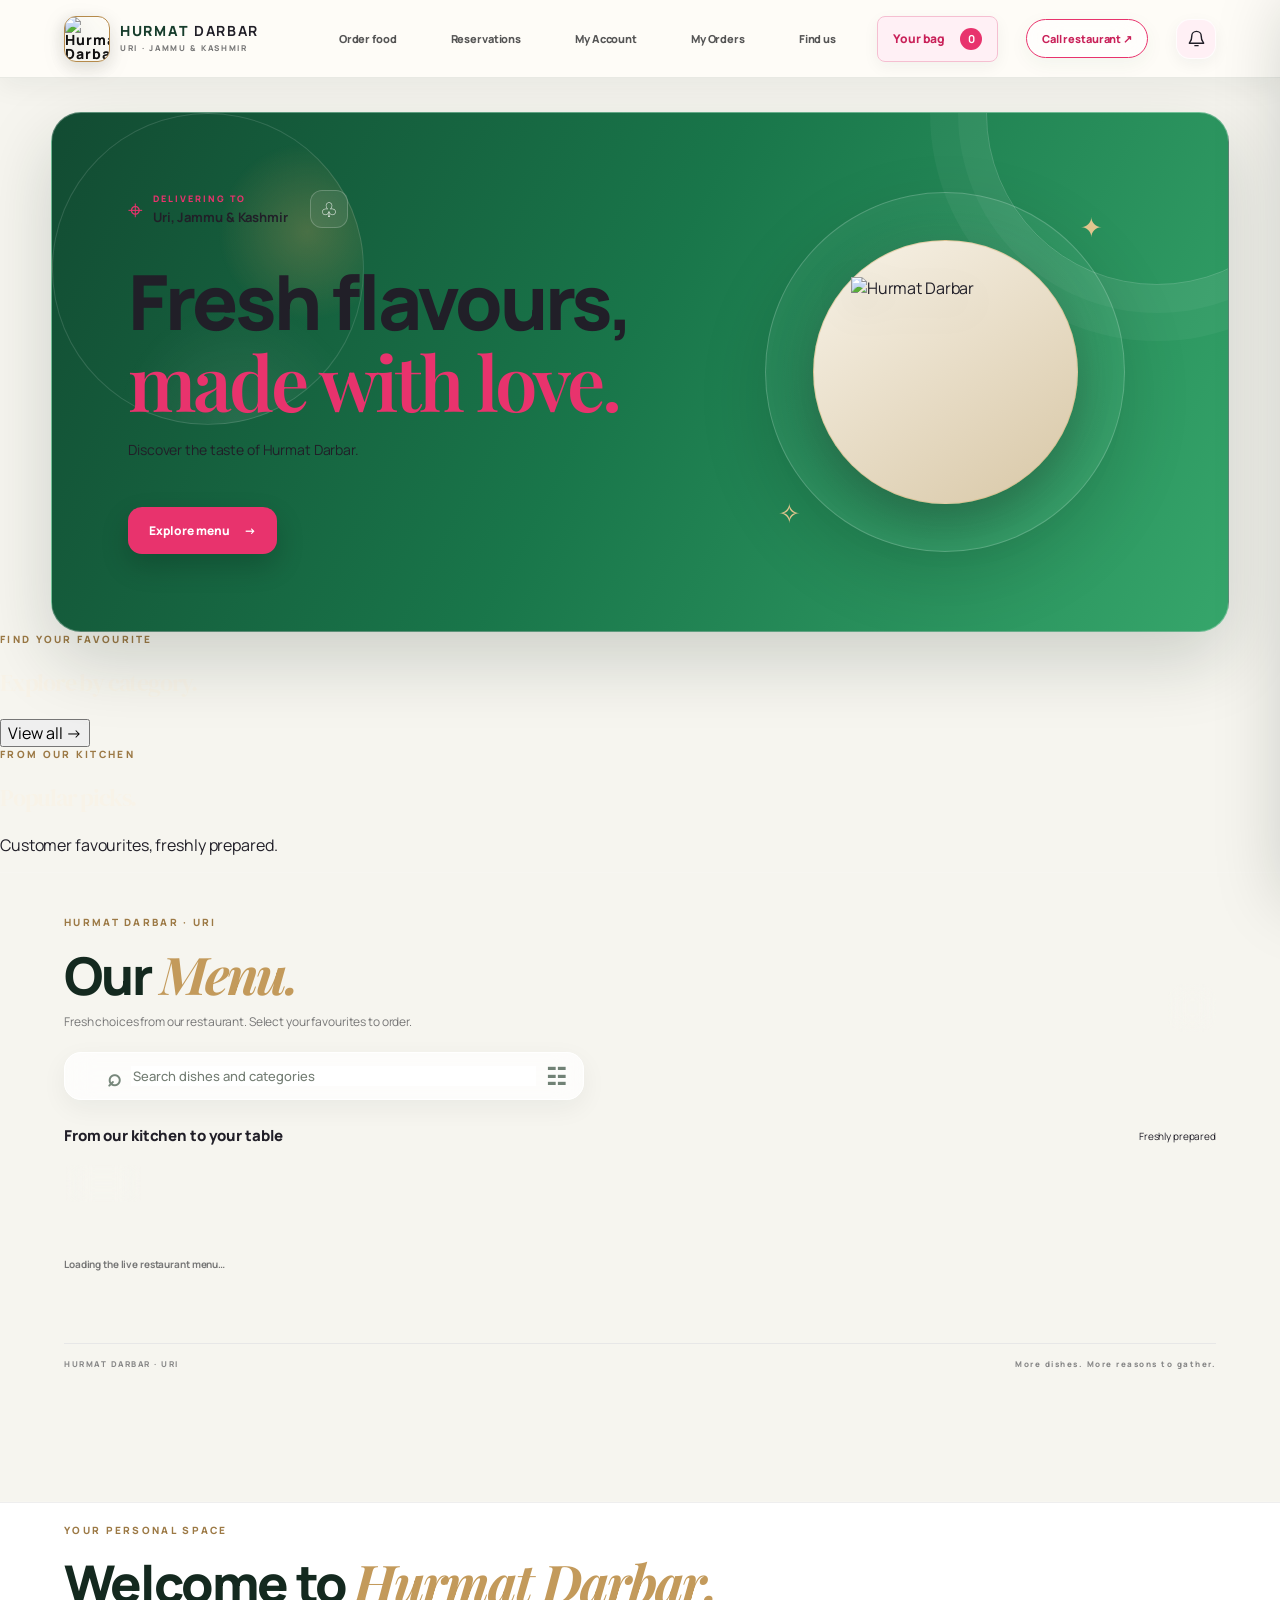
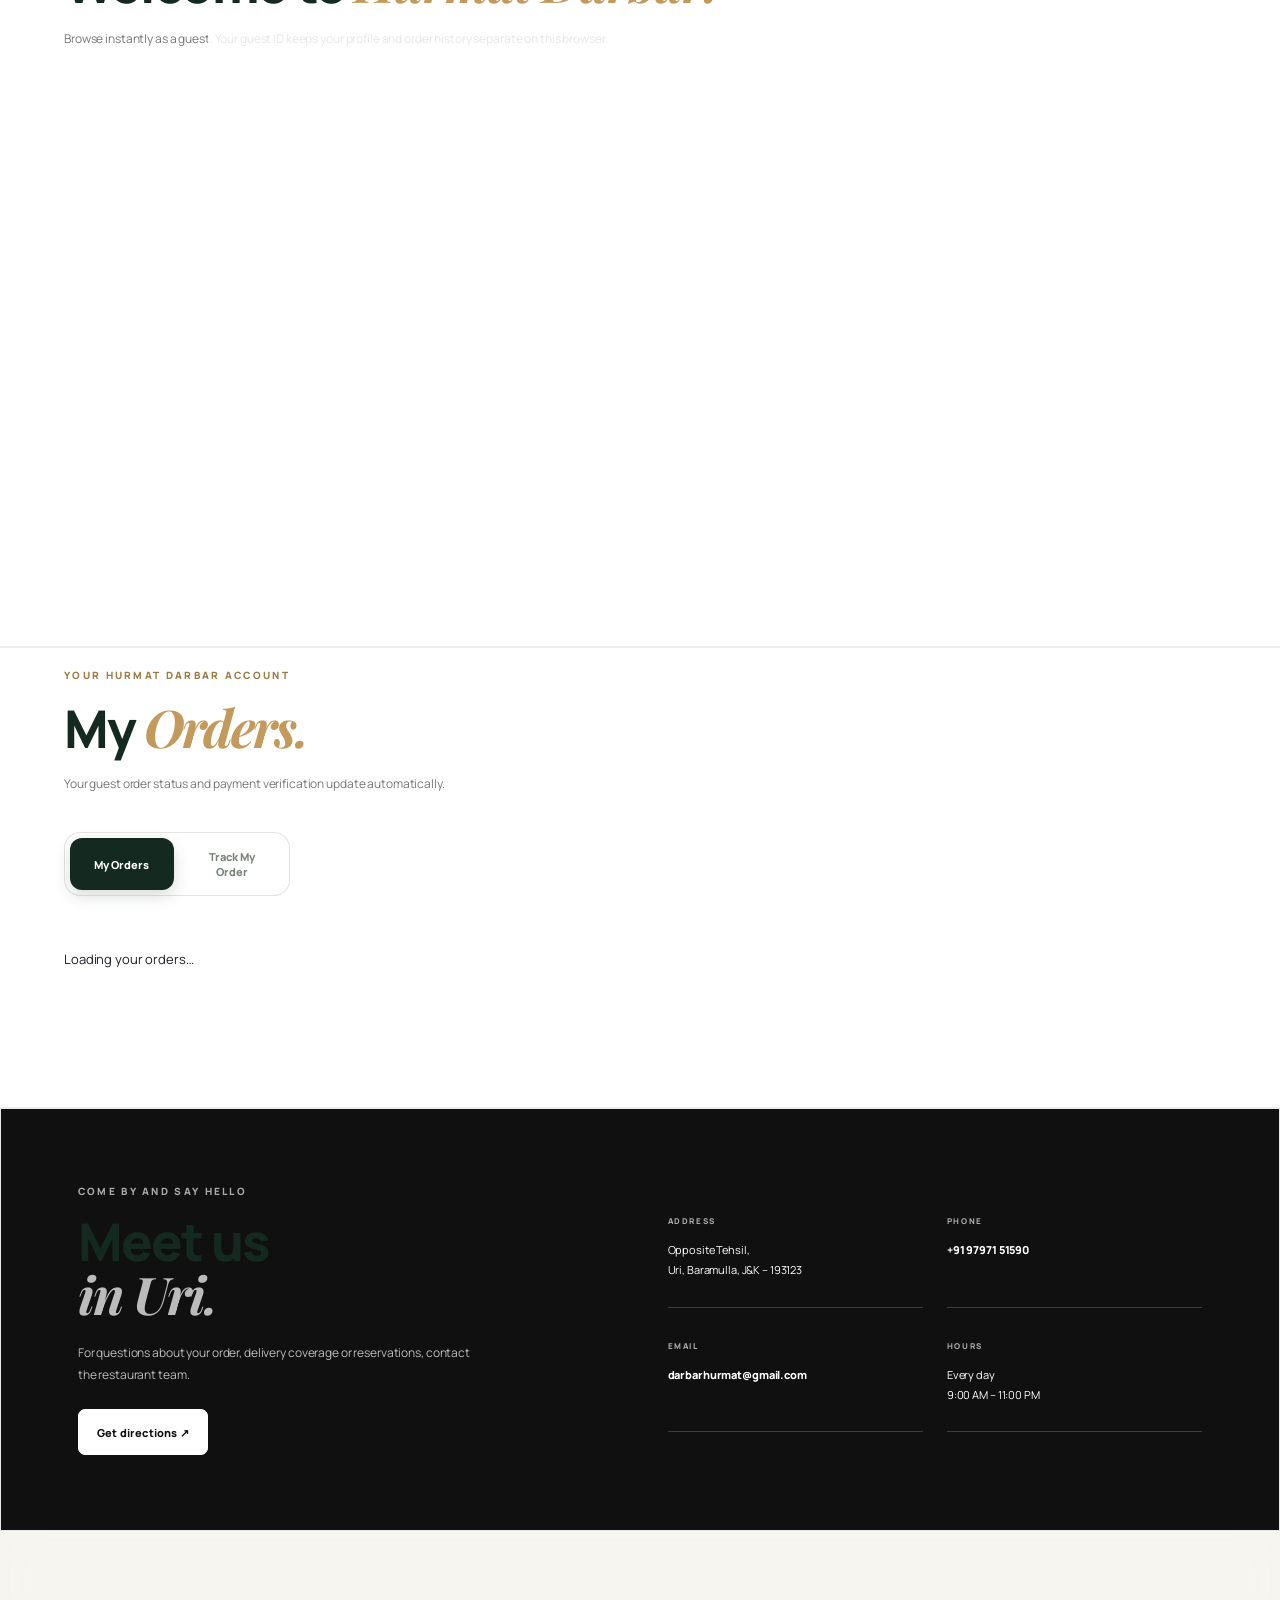
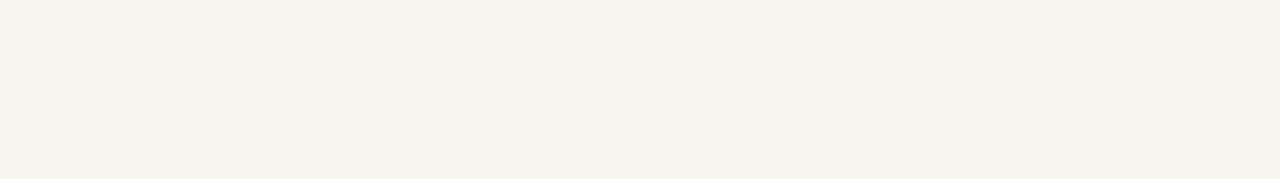
==== hurmat-darbar/index.html @ d605b754 "Build image-led Home discovery section" ====
<!doctype html>
<html lang="en">
<head>
<meta charset="utf-8"><meta name="viewport" content="width=device-width,initial-scale=1"><meta name="theme-color" content="#ffffff">
<meta name="description" content="Order food online from Hurmat Darbar, Uri. Browse the menu, add favourites to your bag and place your order.">
<title>Order Online | Hurmat Darbar</title>
<link rel="preconnect" href="https://fonts.googleapis.com"><link rel="preconnect" href="https://fonts.gstatic.com" crossorigin>
<link href="https://fonts.googleapis.com/css2?family=Manrope:wght@400;500;600;700;800&family=Playfair+Display:wght@600;700;800&display=swap" rel="stylesheet">
<link rel="stylesheet" href="styles.css?v=workflow-fix-2">
<link rel="manifest" href="manifest.webmanifest"><link rel="icon" href="assets/hurmat-logo-repo.png" type="image/png">
<link rel="apple-touch-icon" href="assets/hurmat-logo-repo.png"><meta name="apple-mobile-web-app-capable" content="yes"><meta name="apple-mobile-web-app-status-bar-style" content="default">
</head>
<body>
<header class="top">
  <a class="logo" href="#home" aria-label="Hurmat Darbar home"><img class="brand-logo" src="assets/hurmat-logo-repo.png" alt="Hurmat Darbar logo" width="48" height="48"><span>HURMAT <b>DARBAR</b><small>URI · JAMMU & KASHMIR</small></span></a>
  <nav aria-label="Main navigation"><a href="#menu">Order food</a><a href="#services">Reservations</a><a href="#my-account">My Account</a><a href="#my-orders">My Orders</a><a href="#visit">Find us</a></nav>
  <button class="cart-trigger" id="open-cart" type="button">Your bag <b id="cart-count">0</b></button>
  <a class="top-cta" href="tel:+919797151590">Call restaurant ↗</a>
  <button class="header-notification" id="header-notifications" type="button" aria-label="Open notifications"><svg viewBox="0 0 24 24" aria-hidden="true"><path d="M18 9a6 6 0 0 0-12 0c0 7-3 7-3 9h18c0-2-3-2-3-9M10 21h4"/></svg><b id="header-notification-count" hidden>0</b></button><button class="hamb" type="button" aria-label="Toggle navigation">☰</button>
</header>
<div class="reservation-menu-panel" id="reservation-menu-panel" hidden><div class="reservation-menu-inner"><div class="section-head"><div><p class="eyebrow">HURMAT DARBAR · TABLE BOOKINGS</p><h2>Reservations.</h2><p class="menu-intro">Book a table with our restaurant team.</p></div><button type="button" class="btn ghost" id="close-reservations">Close</button></div><section class="customer-tools" id="services">
    <div class="section-head"><div><p class="eyebrow">A LITTLE MORE SERVICE</p><h2>Here when<br><span>you need us.</span></h2></div><span class="menu-side-note"><span>02 / SERVICES</span><b>Stay connected<br>with our team.</b></span></div>
    <div class="service-grid">
      <form class="service-card" id="reservation-form"><div class="service-kicker">01 · TABLE BOOKINGS</div><h3>Book a table</h3><p>Send a reservation request. Our restaurant team will confirm it with you.</p><label for="res-name">Your name</label><input id="res-name" required minlength="2" maxlength="80" placeholder="Full name"><label for="res-phone">Mobile number</label><input id="res-phone" required type="tel" inputmode="tel" placeholder="10-digit mobile number"><div class="service-two"><div><label for="res-party">Guests</label><input id="res-party" type="number" min="1" max="30" value="2" required></div><div><label for="res-time">Date and time</label><input id="res-time" type="datetime-local" required></div></div><label for="res-notes">Notes (optional)</label><textarea id="res-notes" maxlength="300" placeholder="Any special request"></textarea><button class="btn primary" type="submit">Request a table ↗</button><small id="res-message">Your request is sent to the restaurant for confirmation.</small></form>
      
    </div>
  </section></div></div>
<div class="hd-splash" id="hd-splash" aria-label="Welcome to Hurmat Darbar">
  <div class="splash-orbit"></div><div class="splash-mark"><img src="assets/hurmat-logo-repo.png" alt="Hurmat Darbar"></div>
  <div class="splash-delivery" aria-hidden="true">🛵</div><p class="splash-brand">HURMAT <b>DARBAR</b></p><small>URI GOOD FOOD · LOCAL FLAVOURS, WARM HOSPITALITY</small>
  <div class="splash-loader"><i></i></div>
</div>
<script>
/* Splash must never block the storefront if module scripts or network requests fail. */
(function(){
  var finished=false;
  function leaveSplash(){
    if(finished)return;
    finished=true;
    var splash=document.getElementById("hd-splash");
    if(!splash)return;
    splash.classList.add("splash-out");
    document.body.classList.remove("splash-active");
    window.setTimeout(function(){splash.style.display="none";},750);
  }
  if(document.readyState==="loading"){
    document.addEventListener("DOMContentLoaded",function(){window.setTimeout(leaveSplash,2200);},{once:true});
  }else{
    window.setTimeout(leaveSplash,2200);
  }
  window.addEventListener("load",function(){window.setTimeout(leaveSplash,900);},{once:true});
  window.setTimeout(leaveSplash,6500);
})();
</script>
<div class="permission-welcome" id="permission-welcome" hidden role="dialog" aria-modal="true" aria-labelledby="permission-title"><div class="permission-panel"><span class="permission-kicker">HURMAT DARBAR · URI</span><h2 id="permission-title">Stay updated<br><i>with every order.</i></h2><p>Get order updates and delivery notifications. Share your location to check whether we deliver to your area.</p><div class="permission-choice"><div><b>Order notifications</b><small id="notification-permission-status">Know when your order is confirmed, prepared and delivered.</small><button type="button" id="welcome-enable-notifications">Allow notifications</button></div><div><b>Delivery location</b><small id="location-permission-status">Use your location to check delivery availability at checkout.</small><button type="button" id="welcome-enable-location">Share my location</button></div></div><button class="permission-skip" type="button" id="permission-later">Continue to menu</button><small class="permission-footnote">You can continue without either permission. Your browser will ask only after you tap Allow.</small></div></div><main id="home">
  <section class="home-hero" id="home-hero">
  <div class="home-welcome"><div class="home-location"><span class="location-pin">⌖</span><div><small>DELIVERING TO</small><b>Uri, Jammu & Kashmir</b></div><button type="button" id="header-notifications-home" aria-label="Notifications">♧<b id="home-notification-dot"></b></button></div>
  <h1>Fresh flavours,<br><em>made with love.</em></h1><p>Discover the taste of Hurmat Darbar.</p>
  <button class="hero-order-btn" type="button" id="hero-order-now">Explore menu <span>→</span></button></div>
  <div class="hero-food-art"><div class="hero-food-circle"><img src="assets/hurmat-logo-repo.png" alt="Hurmat Darbar"></div><span class="hero-spark spark-one">✦</span><span class="hero-spark spark-two">✧</span></div>
</section>
<section class="home-discovery" id="home-discovery" aria-label="Explore Hurmat Darbar menu">
  <div class="home-section-heading"><div><p class="eyebrow">FIND YOUR FAVOURITE</p><h2>Explore by <span>category.</span></h2></div><button class="home-view-all" id="home-view-all" type="button">View all <span>→</span></button></div>
  <div class="home-category-row" id="home-category-row" aria-label="Food categories"></div>
  <div class="home-section-heading home-popular-heading"><div><p class="eyebrow">FROM OUR KITCHEN</p><h2>Popular <span>picks.</span></h2><p>Customer favourites, freshly prepared.</p></div></div>
  <div class="home-popular-grid" id="home-popular-grid" aria-live="polite"></div>
</section>
<section class="menu" id="menu">
    <div class="section-head menu-heading"><div><p class="eyebrow">HURMAT DARBAR · URI</p><h2>Our <span>Menu.</span></h2><p class="menu-intro">Fresh choices from our restaurant. Select your favourites to order.</p></div><button class="menu-search-trigger" id="menu-search-trigger" type="button" aria-label="Search menu" title="Search menu">⌕</button></div>
    <div class="menu-discovery"><label class="menu-search"><span>⌕</span><input id="menu-search-input" type="search" placeholder="Search dishes and categories" autocomplete="off"><span class="search-filter">☷</span></label></div>
    <div class="menu-feature-heading"><h3>From our kitchen to your table</h3><span>Freshly prepared</span></div>
    <div class="categories" id="menu-categories" aria-label="Menu categories"><button class="chip active" data-cat="all">All items</button></div>
    <div id="menu-status" class="menu-status" role="status">Loading the live restaurant menu…</div>
    <div id="menu-grid" class="menu-grid" aria-live="polite"></div>
    <div class="menu-end"><span>HURMAT DARBAR · URI</span><span>More dishes. More reasons to gather.</span></div>
  </section>

  <section class="customer-tools" id="my-account">
    <div class="section-head"><div><p class="eyebrow">YOUR PERSONAL SPACE</p><h2>Welcome to <span>Hurmat Darbar.</span></h2><p class="menu-intro">Browse instantly as a guest. Your guest ID keeps your profile and order history separate on this browser.</p></div></div>
    <div class="service-grid">
      <form class="service-card" id="customer-auth-form" hidden aria-hidden="true" style="display:none">
        <div class="service-kicker">CUSTOMER ACCOUNT</div><h3 id="customer-auth-title">Create your account</h3>
        <p id="customer-auth-help">Enter your email address and create a password to unlock the menu and ordering.</p>
        <label for="account-name">Full name</label><input id="account-name" autocomplete="name" maxlength="80" placeholder="Your full name">
        <label for="account-email">Email address</label><input id="account-email" type="email" autocomplete="email" required placeholder="name@gmail.com">
        <label for="account-password">Password</label><input id="account-password" type="password" autocomplete="new-password" minlength="10" required placeholder="10+ chars with uppercase, lowercase, number and symbol">
        <label for="account-phone">Mobile number</label><input id="account-phone" type="tel" inputmode="tel" autocomplete="tel" maxlength="20" placeholder="Your mobile number">
        <button class="btn primary" id="customer-auth-submit" type="submit">Create account</button><button class="auth-forgot-link" id="customer-forgot-password" type="button">Forgot password?</button>
        <button class="btn ghost" id="customer-auth-switch" type="button">Already have an account? Log in</button>
        
        <small id="customer-auth-message" role="status">Your guest identity keeps your order history separate.</small>
      </form>
      <div class="service-card" id="customer-profile-card">
        <div class="service-kicker">PROFILE & SUPPORT</div><h3>Your profile</h3><p id="customer-profile-summary">Your guest profile, orders and details are linked to your private Guest ID.</p>
        <label for="profile-name">Display name</label><input id="profile-name" maxlength="80" placeholder="Your name">
        <label for="profile-phone">Mobile number</label><input id="profile-phone" type="tel" maxlength="20" placeholder="Mobile number">
        <button class="btn primary" id="profile-save" type="button">Save profile</button>
        <button class="btn ghost" id="customer-auth-logout" type="button" hidden>Log out</button>
      </div>
    </div>
  </section>
  <section class="customer-tools" id="my-favorites" hidden><div class="section-head"><div><p class="eyebrow">YOUR SAVED PICKS</p><h2>My <span>Favorites.</span></h2><p class="menu-intro">Your favourite Hurmat Darbar dishes, saved on this device.</p></div></div><div id="favorites-grid" class="menu-grid"><p class="my-orders-empty">Tap the heart on any dish to save it here.</p></div></section>
  <section class="customer-tools my-orders-section" id="my-orders">
  <div class="section-head"><div><p class="eyebrow">YOUR HURMAT DARBAR ACCOUNT</p><h2>My <span>Orders.</span></h2><p class="menu-intro">Your guest order status and payment verification update automatically.</p></div></div>
  <div class="orders-tabs" role="tablist" aria-label="Orders views">
    <button type="button" class="orders-tab active" data-orders-view="mine">My Orders</button>
    <button type="button" class="orders-tab" data-orders-view="track">Track My Order</button>
  </div>
  <div class="orders-view" id="orders-view-mine"><div id="my-orders-list" class="my-orders-list" aria-live="polite"><p class="my-orders-empty">Loading your orders…</p></div></div>
  <div class="orders-view" id="orders-view-track" hidden>
    <div class="service-card tracking-card" id="tracking-card"><div class="service-kicker">ORDER UPDATES</div><h3>Track an order</h3><p>Enter the tracking reference from your order confirmation. Your live status and rider location will appear here.</p><form id="tracking-form"><label for="tracking-token">Tracking reference</label><input id="tracking-token" required minlength="16" maxlength="80" placeholder="Paste your tracking reference"><button class="btn primary" type="submit">Track my order ↗</button></form><div id="tracking-result" class="tracking-result" aria-live="polite"></div></div>
  </div>
</section>
<section class="customer-tools" id="customer-notifications" hidden>
  <div class="section-head"><div><p class="eyebrow">LIVE ORDER UPDATES</p><h2>Your <span>Notifications.</span></h2><p class="menu-intro">Order, delivery, availability and refund updates in one place.</p></div><div class="notification-controls"><button class="btn ghost" id="enable-customer-alerts" type="button">Enable push notifications</button><button class="btn ghost" id="disable-customer-alerts" type="button" hidden>Disable on this device</button></div></div>
  <div id="customer-notifications-list" class="customer-notifications-list" aria-live="polite"><p class="my-orders-empty">Your guest notifications will appear here.</p></div><small class="notification-note">Allow notifications in your browser to receive order updates even when the website is closed. You can disable push on this device any time.</small>
</section>
<section class="visit" id="visit"><div><p class="eyebrow">COME BY AND SAY HELLO</p><h2>Meet us<br><span>in Uri.</span></h2><p>For questions about your order, delivery coverage or reservations, contact the restaurant team.</p><a class="btn light" href="https://www.google.com/maps/search/?api=1&query=Hurmat+Darbar+Uri+Jammu+Kashmir" target="_blank" rel="noopener">Get directions ↗</a></div><div class="details"><div><small>ADDRESS</small><p>Opposite Tehsil,<br>Uri, Baramulla, J&K – 193123</p></div><div><small>PHONE</small><p><a href="tel:+919797151590">+91 97971 51590</a></p></div><div><small>EMAIL</small><p><a href="mailto:darbarhurmat@gmail.com">darbarhurmat@gmail.com</a></p></div><div><small>HOURS</small><p>Every day<br>9:00 AM – 11:00 PM</p></div></div></section>
</main>
<aside class="cart-panel" id="cart-panel" aria-label="Your shopping bag" aria-modal="true">
  <div class="cart-head"><div><p class="eyebrow">YOUR ORDER</p><h2>Your <span>cart.</span></h2><small id="cart-header-count" class="cart-header-count">0 items</small></div><button id="close-cart" type="button" aria-label="Close cart">×</button></div>
  <div id="cart-lines" class="cart-lines"></div>
  <div class="cart-summary">
    <div class="summary-title">Order summary</div>
    <p>Subtotal <b id="cart-subtotal">₹0</b></p><p>Delivery fee <b id="delivery-fee-label">₹30</b></p><p class="cart-total">Total <b id="cart-total">₹0</b></p>
    <small class="fee-note">Final delivery coverage and fee are checked by the restaurant system.</small>
    <div class="checkout-fields"><div class="checkout-title">Delivery details</div>
      <label for="customer-name">Your name</label><input id="customer-name" autocomplete="name" placeholder="Enter your full name">
      <label for="customer-phone">Mobile number</label><input id="customer-phone" type="tel" inputmode="tel" autocomplete="tel" placeholder="10-digit mobile number">
      <label for="customer-address">Delivery address / landmark</label><textarea id="customer-address" autocomplete="street-address" placeholder="House, street, landmark, Uri"></textarea>
      <label for="customer-notes">Order notes (optional)</label><textarea id="customer-notes" placeholder="Any special request"></textarea>
    </div>
    <button id="checkout" class="checkout-btn" type="button">Place order</button>
    <small id="order-footnote">Your order is sent securely to the restaurant. Available payment methods are shown here.</small>
  </div>
</aside>
<div id="cart-scrim" class="cart-scrim"></div>
<button id="mobile-cart-bar" class="mobile-cart-bar" type="button" aria-label="Open your bag"><span><b id="mobile-cart-count">0 items</b><small>View your bag</small></span><strong id="mobile-cart-total">₹0</strong><span class="mobile-cart-arrow">→</span></button>
<div id="order-success" class="order-success" role="dialog" aria-modal="true" aria-labelledby="success-title" hidden>
  <div class="success-card"><div class="success-mark">✓</div><p class="eyebrow">ORDER RECEIVED</p><h2 id="success-title">You're all set.</h2><p id="success-copy">Your order has been sent to Hurmat Darbar.</p><div class="success-reference"><small>YOUR TRACKING REFERENCE</small><code id="success-token"></code><button id="copy-tracking" type="button">Copy reference</button></div><button id="success-close" class="checkout-btn" type="button">Continue browsing</button></div>
</div>
<nav class="customer-bottom-nav" id="customer-bottom-nav" aria-label="Customer dashboard" hidden>
<button type="button" data-customer-tab="home" class="active"><span>⌂</span><small>Home</small></button>
<button type="button" data-customer-tab="menu"><span>▦</span><small>Menu</small></button>
<button type="button" data-customer-tab="bag" aria-label="Open bag"><span>🛍</span><small>Bag <b class="bottom-bag-count" id="bottom-bag-count">0</b></small></button>
<button type="button" data-customer-tab="orders"><span>▤</span><small>Orders</small></button>
<button type="button" data-customer-tab="profile"><span>◉</span><small>Profile</small></button>
</nav>
<footer><a class="logo" href="#home"><img class="brand-logo" src="assets/hurmat-logo-repo.png" alt="Hurmat Darbar logo" width="48" height="48"><span>HURMAT <b>DARBAR</b><small>URI · JAMMU & KASHMIR</small></span></a><p>Good food. Warm hospitality. Memorable moments.</p><span>© <span id="year"></span> Hurmat Darbar · <a href="tel:+919797151590" aria-label="Contact restaurant">Contact restaurant</a></span></footer>
<script type="module" src="script.js?v=workflow-fix-1"></script>
</body></html>
---- hurmat-darbar/styles.css ----
@import url('https://fonts.googleapis.com/css2?family=Manrope:wght@400;500;600;700;800&family=DM+Serif+Display:ital@0;1&display=swap');
:root{--ink:#211f18;--muted:#777367;--cream:#f5f1e8;--paper:#fbf9f4;--gold:#b58a4b;--line:#ded8ca}*{box-sizing:border-box}html{scroll-behavior:smooth}body{margin:0;background:var(--paper);color:var(--ink);font-family:'DM Sans',sans-serif}a{color:inherit;text-decoration:none}.top{height:88px;padding:0 7vw;display:flex;align-items:center;justify-content:space-between;border-bottom:1px solid var(--line);background:#fbf9f4;position:sticky;top:0;z-index:5}.logo{display:flex;align-items:center;gap:12px;font-size:13px;letter-spacing:2px}.logo small{display:block;font-size:8px;letter-spacing:2.2px;color:var(--muted);margin-top:5px}.seal{width:42px;height:42px;border:1px solid var(--gold);border-radius:50%;display:grid;place-items:center;color:var(--gold);font-family:'Playfair Display';font-size:17px}.top nav{display:flex;gap:35px;font-size:12px;color:#5f5a4f}.top nav a:hover,.details a:hover{color:var(--gold)}.top-cta{font-size:11px;border-bottom:1px solid var(--gold);padding:10px 0}.hamb{display:none;background:none;border:0;font-size:23px}.hero{min-height:610px;background:var(--cream);padding:80px 10vw;display:grid;grid-template-columns:1fr 1fr;gap:6vw;align-items:center;overflow:hidden}.eyebrow{font-size:9px;letter-spacing:3px;font-weight:700;color:var(--gold)}h1,h2{font-family:'Playfair Display',serif;font-weight:500;letter-spacing:-1.8px}h1{font-size:clamp(48px,6vw,79px);line-height:1.06;margin:25px 0}h1 i,h2 i{color:var(--gold);font-weight:500}.lead{max-width:420px;color:#706b60;line-height:1.9;font-size:14px}.actions{display:flex;gap:13px;margin-top:32px}.btn{display:inline-flex;gap:24px;align-items:center;padding:16px 21px;font-size:11px;font-weight:700;transition:.25s}.btn:hover{transform:translateY(-3px)}.gold{background:var(--gold);color:white}.outline{border:1px solid #c8c0b1}.hours{font-size:9px;letter-spacing:1.5px;color:var(--muted);margin-top:45px}.hours b{color:var(--ink);margin-left:12px}.dot{display:inline-block;width:7px;height:7px;background:#68875c;border-radius:50%;margin-right:9px}.hero-art{height:430px;position:relative;display:grid;place-items:center}.art-frame{width:min(100%,430px);height:390px;background:#403a2b;padding:15px;transform:rotate(2deg);box-shadow:0 25px 65px #38302025}.art-inner{height:100%;border:1px solid #c9a66c88;display:flex;flex-direction:column;align-items:center;justify-content:center;color:#f7edda;text-align:center;background:radial-gradient(ellipse at center,#6d5a3d,#29271f 70%)}.art-kicker,.art-sub{font-size:9px;letter-spacing:4px;color:#d7b77e}.art-big{font-family:'Playfair Display';font-size:48px;line-height:1.15;margin:35px 0}.art-stamp{position:absolute;bottom:4px;right:-10px;background:#b58a4b;color:white;border-radius:50%;width:105px;height:105px;display:grid;place-items:center;text-align:center;font-size:9px;letter-spacing:2px;line-height:1.7;transform:rotate(10deg)}.intro{text-align:center;padding:115px 20px}.intro h2,.section-head h2,.visit h2{font-size:clamp(39px,5vw,58px);line-height:1.14;margin:20px 0}.intro>p:last-child{max-width:510px;margin:auto;color:var(--muted);font-size:13px;line-height:2}.menu{background:#f0ece3;padding:90px 10vw}.section-head{display:flex;align-items:end;justify-content:space-between}.menu-tag{font-size:9px;letter-spacing:2px;color:var(--muted);padding-bottom:22px}.categories{display:flex;gap:9px;flex-wrap:wrap;margin:35px 0 25px}.chip{border:1px solid #d5cebf;background:transparent;padding:11px 15px;border-radius:30px;font:11px 'DM Sans';color:#625d52;cursor:pointer}.chip.active,.chip:hover{background:var(--ink);color:white;border-color:var(--ink)}.menu-note{background:#faf8f2;border:1px solid var(--line);padding:32px;display:flex;gap:22px;align-items:flex-start}.note-icon{font-size:25px;color:var(--gold)}.menu-note h3{font-family:'Playfair Display';font-size:22px;font-weight:500;margin:0 0 9px}.menu-note p,.menu-foot{font-size:12px;color:var(--muted);line-height:1.9;margin:0}.menu-foot{margin-top:20px}.menu-foot a{color:var(--ink);text-decoration:underline}.visit{padding:100px 10vw;display:grid;grid-template-columns:1fr 1fr;gap:10vw}.visit>div:first-child>p:not(.eyebrow){font-size:13px;line-height:1.9;color:var(--muted);max-width:350px;margin-bottom:28px}.dark{background:var(--ink);color:white}.details{display:grid;grid-template-columns:1fr 1fr;gap:35px;align-content:center}.details small{font-size:9px;letter-spacing:2px;color:var(--gold)}.details p{font-size:12px;line-height:1.9;color:#696457}footer{border-top:1px solid var(--line);padding:35px 7vw;display:flex;align-items:center;justify-content:space-between}footer>p,footer>span{font-size:10px;color:var(--muted)}@media(max-width:760px){.top{height:72px;padding:0 6vw}.top nav,.top-cta{display:none}.hamb{display:block}.top.nav-open nav{display:flex;position:absolute;top:71px;left:0;right:0;background:var(--paper);padding:22px 7vw;flex-direction:column;gap:20px;border-bottom:1px solid var(--line)}.hero{padding:65px 7vw 55px;grid-template-columns:1fr;gap:35px}.hero-art{height:330px}.art-frame{height:300px}.art-big{font-size:39px}.intro{padding:80px 8vw}.menu{padding:70px 7vw}.section-head{display:block}.menu-tag{display:block;padding:0}.visit{padding:75px 7vw;grid-template-columns:1fr;gap:35px}.details{gap:20px}footer{padding:30px 7vw;gap:20px;flex-wrap:wrap}footer>p{order:3;width:100%}}
.menu-status{padding:24px 0;color:var(--muted);font-size:13px}.menu-grid{display:grid;grid-template-columns:repeat(2,minmax(0,1fr));gap:14px}.menu-card{background:#fbf9f4;border:1px solid var(--line);padding:20px;display:flex;justify-content:space-between;gap:14px;align-items:flex-start}.menu-card h3{font:500 18px 'Playfair Display',serif;margin:0 0 7px}.menu-card p{font-size:11px;line-height:1.6;color:var(--muted);margin:0}.menu-card .price{white-space:nowrap;font-size:12px;font-weight:700;color:var(--gold)}.menu-card .variant{display:block;font-size:10px;color:var(--muted);margin-top:5px}.menu-card .food-tag{display:inline-block;font-size:8px;letter-spacing:1px;text-transform:uppercase;color:#68875c;margin-bottom:8px}.menu-card .food-tag.nonveg{color:#a65c4d}.menu-empty{padding:25px;background:#fbf9f4;color:var(--muted);font-size:13px}@media(max-width:600px){.menu-grid{grid-template-columns:1fr}.menu-card{padding:17px}}
.cart-trigger{border:1px solid var(--line);background:#fff;padding:11px 15px;font:600 11px 'DM Sans';cursor:pointer}.cart-trigger b{background:var(--ink);color:#fff;padding:4px 7px;border-radius:50%;margin-left:6px}.menu-tools{margin:24px 0}.menu-search{width:min(100%,360px);padding:13px;border:1px solid var(--line);background:#fff;font:12px 'DM Sans'}.menu-grid{grid-template-columns:repeat(3,minmax(0,1fr));gap:18px}.menu-card{display:block;padding:0;overflow:hidden;background:#fff}.food-photo{height:170px;background:#e8e0d2 center/cover no-repeat}.food-body{padding:17px}.food-body h3{font:600 18px 'Playfair Display';margin:0 0 8px}.food-body p{min-height:30px}.food-bottom{display:flex;justify-content:space-between;align-items:center;margin-top:15px}.price-stack{font-size:13px;font-weight:700}.price-stack small{display:block;color:var(--muted);font-size:10px;font-weight:400;margin-top:4px}.add-btn,.checkout-btn{border:0;background:var(--ink);color:white;padding:11px 15px;font:600 11px 'DM Sans';cursor:pointer}.cart-panel{position:fixed;z-index:20;right:0;top:0;width:min(440px,100%);height:100dvh;background:#fbf9f4;box-shadow:-15px 0 50px #0002;transform:translateX(110%);transition:.25s;padding:24px;display:flex;flex-direction:column}.cart-panel.open{transform:none}.cart-scrim{position:fixed;inset:0;background:#0007;z-index:19;opacity:0;pointer-events:none}.cart-scrim.open{opacity:1;pointer-events:auto}.cart-head{display:flex;justify-content:space-between;align-items:center;border-bottom:1px solid var(--line)}.cart-head h2{font:36px 'Playfair Display'}.cart-head button{border:0;background:none;font-size:30px}.cart-lines{overflow:auto;flex:1}.cart-line{display:flex;justify-content:space-between;align-items:center;padding:15px 0;border-bottom:1px solid var(--line);font-size:12px}.cart-line small{display:block;color:var(--muted);margin-top:5px}.qty-control{display:flex;align-items:center;gap:9px}.qty-control button{width:28px;height:28px;background:#fff;border:1px solid var(--line)}.cart-summary{border-top:1px solid var(--line);padding-top:12px}.cart-summary p{display:flex;justify-content:space-between;font-size:12px}.cart-summary .cart-total{font-size:17px;font-weight:bold}.cart-summary small{font-size:10px;color:var(--muted);line-height:1.6}.cart-summary label{display:block;font-size:10px;font-weight:bold;margin:10px 0 5px}.cart-summary input,.cart-summary textarea{width:100%;padding:11px;border:1px solid var(--line);font:12px 'DM Sans'}.checkout-btn{width:100%;margin:14px 0;background:var(--gold)}@media(max-width:900px){.menu-grid{grid-template-columns:repeat(2,minmax(0,1fr))}}@media(max-width:600px){.menu-grid{grid-template-columns:1fr}.cart-panel{padding:18px}}

/* Premium menu refresh */
:root{--ink:#191a17;--muted:#77786e;--cream:#f4f1e9;--paper:#fcfbf7;--gold:#a77b3d;--line:#e5e0d5}
body{font-family:'Manrope',sans-serif;letter-spacing:-.12px}
h1,h2,.intro h2,.section-head h2,.visit h2{font-family:'DM Serif Display',serif;letter-spacing:-1.2px}
.top{backdrop-filter:blur(18px);background:#fcfbf7ed;box-shadow:0 5px 24px #24211608}
.logo{font-weight:800;letter-spacing:1.6px}
.hero{background:linear-gradient(115deg,#f4f1e9 0%,#f8f5ed 55%,#ece5d8 100%)}
.hero-art .art-frame{border-radius:3px;box-shadow:0 28px 70px #30291c30}
.menu{background:#f5f2eb}
.menu .section-head h2{font-size:clamp(43px,5.2vw,64px)}
.categories{gap:10px}
.chip{border-radius:7px;background:#fcfbf7;font-weight:700;letter-spacing:.1px}
.chip.active,.chip:hover{background:#20211c}
.menu-grid{gap:20px}
.menu-card{border:1px solid #e7e2d8;border-radius:13px;box-shadow:0 7px 24px #29251a08;transition:transform .25s,box-shadow .25s;position:relative}
.menu-card:hover{transform:translateY(-5px);box-shadow:0 18px 38px #29251a15}
.food-photo{height:190px;background-color:#e8e2d6}
.food-body{padding:19px}
.food-body h3{font-family:'DM Serif Display',serif;font-size:21px;letter-spacing:-.2px}
.food-body p{font-size:11px;line-height:1.75;color:#77786e}
.food-bottom{gap:10px;align-items:center;flex-wrap:wrap}
.price-stack{font-size:14px;color:#24251f}
.add-btn{border-radius:7px;background:#20211c;padding:12px 18px;font-weight:800}
.add-btn:hover,.checkout-btn:hover{background:#9b713b}
.food-type{display:inline-flex;align-items:center;gap:6px;font:800 9px 'Manrope';letter-spacing:1px;text-transform:uppercase;margin-bottom:10px}
.food-type:before{content:"";width:9px;height:9px;border:1px solid currentColor;display:inline-block;border-radius:2px}
.food-type.veg{color:#287a45}.food-type.veg:before{background:#287a45;box-shadow:inset 0 0 0 2px #fff}
.food-type.nonveg{color:#b44a3d}.food-type.nonveg:before{background:#b44a3d;box-shadow:inset 0 0 0 2px #fff}
.variant-select{width:100%;margin-top:12px;padding:10px 11px;border:1px solid #e5e0d5;border-radius:6px;background:#fcfbf7;color:#34352e;font:600 11px 'Manrope'}
.cart-panel{border-radius:16px 0 0 16px}
.checkout-btn{border-radius:7px}
@media(max-width:600px){.food-photo{height:205px}.food-body{padding:17px}.menu-grid{gap:14px}}

.food-photo{position:relative;overflow:hidden}.food-photo-img{display:block;width:100%;height:100%;object-fit:cover}.food-photo.photo-unavailable{display:grid;place-items:center;color:#77786e;font-size:11px;background:linear-gradient(135deg,#e8e2d6,#f5f2eb)}

/* Mobile ordering and photo-safe presentation */
.food-photo{height:174px;display:grid;place-items:center;overflow:hidden;background:radial-gradient(circle at 50% 45%,#756346 0,#403a2b 48%,#25231d 100%)}
.photo-placeholder{position:relative}
.photo-label{font:600 10px Manrope,sans-serif;letter-spacing:4px;color:#e7d2a9;border:1px solid #d4b77c88;padding:12px 18px}
.food-type{display:inline-block;font:700 9px Manrope,sans-serif;letter-spacing:1px;margin-bottom:9px;color:#52734c}
.food-type.nonveg{color:#a65c4d}
.variant-select{width:100%;margin-top:12px;padding:10px;border:1px solid var(--line);background:#fbf9f4;color:var(--ink);font:12px Manrope,sans-serif}
.add-btn:disabled{opacity:.45;cursor:not-allowed}
.cart-summary input,.cart-summary textarea{width:100%;padding:12px;margin:7px 0 14px;border:1px solid var(--line);background:#fff;color:var(--ink);font:13px Manrope,sans-serif;border-radius:4px}
.cart-summary textarea{min-height:72px;resize:vertical}
.cart-summary label{display:block;font-size:11px;font-weight:700;margin-top:7px}
.cart-panel{overflow-y:auto;padding-bottom:max(22px,env(safe-area-inset-bottom))}
@media(max-width:760px){.menu-grid{grid-template-columns:repeat(2,minmax(0,1fr));gap:10px}.food-photo{height:130px}.food-body{padding:13px}.food-body h3{font-size:16px}.cart-trigger{padding:9px 10px}.logo{font-size:11px;letter-spacing:1.2px}.seal{width:36px;height:36px}}
@media(max-width:420px){.menu-grid{grid-template-columns:1fr}.food-photo{height:155px}.food-body{padding:16px}.cart-panel{width:100%}.cart-summary{padding-bottom:calc(20px + env(safe-area-inset-bottom))}}


/* HURMAT DARBAR — emerald glassmorphism visual layer */
:root{
 --ink:#f5f1e7;--muted:#c1c8bd;--cream:#101d18;--paper:#0b1511;
 --gold:#d5b16d;--line:#ffffff25;
 --glass:rgba(255,255,255,.075);--glass-strong:rgba(255,255,255,.12);
}
html{background:#0b1511}
body{
 color:var(--ink);
 background:
  radial-gradient(ellipse at 12% 8%,rgba(35,104,73,.38),transparent 36%),
  radial-gradient(ellipse at 88% 35%,rgba(174,132,62,.18),transparent 32%),
  linear-gradient(145deg,#09140f 0%,#14271e 48%,#0b1511 100%);
 background-attachment:fixed;
}
.top{
 background:rgba(10,24,17,.62);border-bottom:1px solid #ffffff20;
 backdrop-filter:blur(24px) saturate(150%);-webkit-backdrop-filter:blur(24px) saturate(150%);
 box-shadow:0 12px 40px #0003;
}
.logo,.top nav,.top-cta{color:#f5f1e7}
.logo small{color:#b8c1b7}
.seal{border-color:#d5b16d;color:#e6c783;box-shadow:0 0 24px #d5b16d20}
.top nav a:hover,.details a:hover{color:#e6c783}
.cart-trigger,.hamb{
 color:#f5f1e7;background:rgba(255,255,255,.08);
 border:1px solid #ffffff30;border-radius:12px;
 backdrop-filter:blur(16px);-webkit-backdrop-filter:blur(16px);
}
.cart-trigger b{background:#d5b16d;color:#172019}
.hero{
 position:relative;
 background:linear-gradient(120deg,rgba(15,40,28,.62),rgba(22,35,27,.35));
 border-bottom:1px solid #ffffff18;
}
.hero:before{
 content:"";position:absolute;inset:0;pointer-events:none;
 background:radial-gradient(circle at 78% 42%,#d5b16d18,transparent 35%);
}
.hero-copy,.hero-art{position:relative;z-index:1}
.eyebrow{color:#e2c17f}
h1,h2{color:#f8f3e8}
h1 i,h2 i{color:#e0bd78}
.lead,.intro>p:last-child,.visit>div:first-child>p:not(.eyebrow){color:#c0c8bd}
.btn{border-radius:12px}
.gold{color:#172019;background:linear-gradient(135deg,#e4c987,#b98b48);box-shadow:0 12px 30px #d5b16d25}
.outline{color:#f5f1e7;border:1px solid #ffffff48;background:#ffffff0d;backdrop-filter:blur(14px)}
.hours{color:#b8c1b7}.hours b{color:#f5f1e7}
.dot{background:#82c49a;box-shadow:0 0 12px #82c49a88}
.art-frame{
 background:rgba(255,255,255,.09);border:1px solid #ffffff38;
 border-radius:24px;padding:13px;transform:rotate(1deg);
 box-shadow:0 30px 90px #0007,inset 0 1px #ffffff45;
 backdrop-filter:blur(20px);-webkit-backdrop-filter:blur(20px);
}
.art-inner{
 border-radius:16px;border:1px solid #e4c78366;
 background:linear-gradient(145deg,rgba(33,79,54,.9),rgba(13,29,21,.9));
 box-shadow:inset 0 0 70px #d5b16d12;
}
.art-kicker,.art-sub{color:#e8cb8e}
.art-big{color:#fff8e9}
.art-stamp{
 background:rgba(205,166,93,.82);color:#142119;
 border:1px solid #f7dfaa99;box-shadow:0 15px 40px #0005;
 backdrop-filter:blur(16px);
}
.intro{background:linear-gradient(180deg,#0d1b14aa,#101e17aa)}
.menu{
 background:linear-gradient(145deg,rgba(255,255,255,.055),rgba(255,255,255,.025));
 border-top:1px solid #ffffff17;border-bottom:1px solid #ffffff17;
}
.menu-tag,.menu-status,.menu-foot{color:#bac3b8}
.menu-foot a{color:#f1d99e}
.chip{
 color:#e7e7db;background:rgba(255,255,255,.055);
 border:1px solid #ffffff2b;border-radius:999px;
 backdrop-filter:blur(14px);-webkit-backdrop-filter:blur(14px);
}
.chip.active,.chip:hover{
 color:#182119;background:linear-gradient(135deg,#e3c783,#b98a49);
 border-color:#e3c783;
}
.menu-search{
 color:#f5f1e7;background:rgba(255,255,255,.075);
 border:1px solid #ffffff35;border-radius:12px;
 backdrop-filter:blur(16px);-webkit-backdrop-filter:blur(16px);
}
.menu-search::placeholder{color:#b7c0b5}
.menu-card{
 color:#f5f1e7;background:linear-gradient(145deg,rgba(255,255,255,.13),rgba(255,255,255,.045));
 border:1px solid #ffffff30;border-radius:18px;
 box-shadow:0 16px 45px #0003,inset 0 1px #ffffff30;
 backdrop-filter:blur(20px) saturate(135%);-webkit-backdrop-filter:blur(20px) saturate(135%);
}
.menu-card:hover{box-shadow:0 24px 55px #0006,inset 0 1px #ffffff45}
.food-photo{border-bottom:1px solid #ffffff20;background:linear-gradient(135deg,#244532,#15251c)}
.food-body h3{color:#fff7e9}
.food-body p,.price-stack small{color:#c0c8bd}
.price-stack{color:#f1d99e}
.add-btn,.checkout-btn{
 color:#172019;background:linear-gradient(135deg,#e4c987,#b98b48);
 border-radius:10px;box-shadow:0 8px 22px #0002;
}
.add-btn:hover,.checkout-btn:hover{background:linear-gradient(135deg,#f0d99e,#c99b57)}
.variant-select{
 color:#f5f1e7;background:rgba(9,22,15,.72);
 border:1px solid #ffffff35;border-radius:9px;
}
.food-type.veg{color:#8ed3a0}.food-type.nonveg{color:#f0a18f}
.visit{
 background:linear-gradient(135deg,rgba(21,54,37,.56),rgba(255,255,255,.035));
 border-top:1px solid #ffffff1c;
}
.details small{color:#e3c783}
.details p{color:#c0c8bd}
.dark{
 color:#172019;background:linear-gradient(135deg,#e4c987,#b98b48);
 border-radius:12px;
}
footer{
 color:#f5f1e7;background:rgba(5,15,10,.55);
 border-top:1px solid #ffffff20;
 backdrop-filter:blur(18px);-webkit-backdrop-filter:blur(18px);
}
footer>p,footer>span{color:#b8c1b7}
.cart-panel{
 color:#f5f1e7;background:rgba(13,29,21,.94);
 border-left:1px solid #ffffff30;border-radius:22px 0 0 22px;
 box-shadow:-25px 0 70px #0008;
 backdrop-filter:blur(28px);-webkit-backdrop-filter:blur(28px);
}
.cart-head{border-color:#ffffff25}
.cart-head button{color:#f5f1e7}
.cart-line{border-color:#ffffff20}
.cart-line small{color:#bac3b8}
.qty-control button{
 color:#f5f1e7;background:#ffffff12;border:1px solid #ffffff35;border-radius:8px;
}
.cart-summary{border-color:#ffffff25}
.cart-summary small{color:#bac3b8}
.cart-summary input,.cart-summary textarea{
 color:#f5f1e7;background:rgba(255,255,255,.08);
 border:1px solid #ffffff35;border-radius:9px;
}
.cart-summary input::placeholder,.cart-summary textarea::placeholder{color:#aeb9ad}
.payment-box{
 color:#f5f1e7!important;background:rgba(255,255,255,.09)!important;
 border:1px solid #e0bd7866!important;border-radius:16px!important;
 backdrop-filter:blur(18px);-webkit-backdrop-filter:blur(18px);
}
.payment-box p{color:#d1d8ce}
.cart-scrim{background:#020906b8}
.menu-empty{color:#d4dbd1;background:rgba(255,255,255,.06);border:1px solid #ffffff20;border-radius:12px}
@media(max-width:760px){
 .top.nav-open nav{color:#f5f1e7;background:rgba(11,27,19,.94);border-color:#ffffff25;backdrop-filter:blur(24px)}
 .hero{background:linear-gradient(145deg,rgba(15,40,28,.82),rgba(22,35,27,.55))}
 .art-frame{transform:none}
}
@media(prefers-reduced-motion:no-preference){
 .menu-card,.btn,.add-btn,.top nav a{transition:transform .28s ease,box-shadow .28s ease,background .28s ease}
 .menu-card:hover{transform:translateY(-7px)}
}


/* Food photography cards */
.food-photo{height:220px;position:relative;overflow:hidden;background:#10251d;border-radius:12px 12px 0 0}
.food-image{display:block;width:100%;height:100%;object-fit:cover;transition:transform .65s cubic-bezier(.2,.7,.2,1),filter .4s;filter:saturate(1.06) contrast(1.03)}
.menu-card:hover .food-image{transform:scale(1.07);filter:saturate(1.15) contrast(1.05)}
.food-description{min-height:42px;margin-top:8px!important;color:#77786e;line-height:1.7}
.menu-card{overflow:hidden}
.food-body{padding:20px}
.food-type{padding:6px 9px;border-radius:30px;background:#edf3ec}
.food-type.nonveg{background:#f7ece7}
.variant-select{max-width:100%;margin-top:14px;border:1px solid var(--line);border-radius:7px;padding:9px 11px;background:#fff;color:var(--ink);font:600 11px 'Manrope',sans-serif}
.add-btn{white-space:nowrap}
.menu-status{color:#657166}
@media(max-width:760px){.food-photo{height:205px}.menu-grid{gap:14px}.food-body{padding:16px}}
@media(prefers-reduced-motion:reduce){.food-image,.menu-card{transition:none}}


/* Customer menu + bag aligned with the Hurmat Darbar admin app */
:root{--admin-bg:#0e1b14;--admin-card:#17291f;--admin-line:#2a4436;--admin-gold:#d9b86c;--admin-cream:#f4efe0;--admin-muted:#9db1a5}
.menu{background:linear-gradient(145deg,rgba(16,34,25,.84),rgba(10,22,16,.9));}
.menu .section-head h2{color:var(--admin-cream);font-family:Manrope,sans-serif;font-weight:700;letter-spacing:-1.5px}
.menu .section-head h2 i{color:var(--admin-gold);font-family:'DM Serif Display',serif}
.menu-tag,.menu-status,.menu-foot{color:var(--admin-muted)}
.menu-grid{grid-template-columns:repeat(2,minmax(0,1fr));gap:14px;align-items:stretch}
.menu-card{min-width:0;background:linear-gradient(145deg,#1b3024,#14251c);border:1px solid #ffffff20;border-radius:15px;overflow:hidden;box-shadow:0 12px 32px #0003;backdrop-filter:blur(18px)}
.menu-card:hover{transform:translateY(-3px);box-shadow:0 18px 38px #0005}
.food-photo{height:170px;background:#17291f}
.food-image{width:100%;height:100%;display:block;object-fit:cover}
.food-body{padding:14px}
.food-body h3{font:700 16px/1.3 Manrope,sans-serif;color:var(--admin-cream);letter-spacing:-.3px;min-height:2.6em;display:-webkit-box;-webkit-line-clamp:2;-webkit-box-orient:vertical;overflow:hidden}
.food-body .food-description{font:400 10px/1.55 Manrope,sans-serif;color:var(--admin-muted);min-height:3.1em;display:-webkit-box;-webkit-line-clamp:2;-webkit-box-orient:vertical;overflow:hidden}
.food-type{font-size:8px;letter-spacing:1px}
.variant-select{margin-top:10px;padding:9px 10px;font-size:10px}
.food-bottom{display:flex;align-items:center;justify-content:space-between;gap:8px;margin-top:12px}
.price-stack{font:700 13px Manrope,sans-serif;color:var(--admin-gold);min-width:0}
.price-stack small{font:500 9px Manrope,sans-serif;color:var(--admin-muted)}
.menu-qty-control,.qty-control{display:flex;align-items:center;gap:7px;flex:none}
.menu-qty-control button,.qty-control button{width:30px;height:30px;display:grid;place-items:center;border:1px solid #d9b86c66;border-radius:9px;background:#d9b86c;color:#17251c;font:700 19px Manrope;cursor:pointer}
.menu-qty-control button:disabled{opacity:.3;cursor:not-allowed;background:#ffffff10;color:var(--admin-muted);border-color:#ffffff25}
.menu-qty-control .qty-value,.qty-control .qty-value{min-width:16px;text-align:center;color:var(--admin-cream);font:700 13px Manrope}
.cart-trigger{background:#17291f;color:var(--admin-cream);border:1px solid #d9b86c66;border-radius:10px}
.cart-trigger b{background:var(--admin-gold);color:#17251c}
.cart-panel{background:rgba(14,27,20,.98);border-left:1px solid var(--admin-line);color:var(--admin-cream)}
.cart-head{border-color:var(--admin-line)}
.cart-head h2{font:700 27px Manrope,sans-serif;letter-spacing:-.8px}
.cart-head h2 i{font-family:'DM Serif Display',serif;color:var(--admin-gold)}
.cart-head button{color:var(--admin-cream)}
.cart-line{gap:12px;border-color:var(--admin-line);font:600 12px Manrope,sans-serif}
.cart-item-info{min-width:0;overflow-wrap:anywhere}
.cart-line small{color:var(--admin-muted);font:500 10px Manrope,sans-serif}
.qty-control button{background:#d9b86c;color:#17251c;border:0}
.qty-control button:disabled{opacity:.35}
.cart-summary{background:linear-gradient(180deg,rgba(14,27,20,.75),#0e1b14);border-color:var(--admin-line)}
.cart-summary p{color:var(--admin-muted);font:500 12px Manrope,sans-serif}
.cart-summary p b{color:var(--admin-cream)}
.cart-summary .cart-total{font-size:16px;color:var(--admin-cream)}
.cart-summary .cart-total b{color:var(--admin-gold)}
.cart-summary label{color:var(--admin-muted);font:700 11px Manrope,sans-serif}
.cart-summary input,.cart-summary textarea,.payment-method{color:var(--admin-cream);background:#17291f;border:1px solid var(--admin-line);border-radius:9px;font:500 12px Manrope,sans-serif}
.cart-summary input::placeholder,.cart-summary textarea::placeholder{color:#809589}
.checkout-btn{background:var(--admin-gold);color:#17251c;border-radius:10px;font:800 13px Manrope,sans-serif;padding:14px}
.checkout-btn:disabled{opacity:.4;cursor:not-allowed}
.menu-empty{background:#17291f;border:1px solid var(--admin-line);color:var(--admin-muted)}
@media(max-width:900px){.menu-grid{grid-template-columns:repeat(2,minmax(0,1fr));gap:12px}.food-photo{height:145px}}
@media(max-width:600px){
 .menu{padding:58px 4.5vw}
 .menu-grid{grid-template-columns:repeat(2,minmax(0,1fr));gap:9px}
 .menu-card{border-radius:12px}
 .food-photo{height:112px}
 .food-body{padding:10px}
 .food-body h3{font-size:12px;min-height:2.6em}
 .food-body .food-description{font-size:9px;min-height:3.1em}
 .food-type{font-size:7px;margin-bottom:6px}
 .variant-select{padding:8px 6px;font-size:9px;margin-top:8px}
 .food-bottom{gap:5px;margin-top:9px;align-items:center}
 .price-stack{font-size:11px}
 .price-stack small{font-size:8px}
 .menu-qty-control{gap:4px}
 .menu-qty-control button,.qty-control button{width:27px;height:27px;border-radius:8px;font-size:17px}
 .menu-qty-control .qty-value{min-width:12px;font-size:11px}
 .cart-panel{width:min(100%,440px);padding:18px 15px}
 .cart-summary{padding-bottom:calc(18px + env(safe-area-inset-bottom))}
}
@media(max-width:360px){
 .menu{padding-left:12px;padding-right:12px}
 .menu-grid{gap:7px}
 .food-photo{height:100px}
 .food-body{padding:8px}
 .menu-qty-control button{width:25px;height:25px}
}


/* Final compact product-card ordering controls */
.menu-grid{grid-template-columns:repeat(3,minmax(0,1fr))!important}
.menu-card{min-width:0}
.food-bottom{display:flex;align-items:center;justify-content:space-between;gap:8px;flex-wrap:nowrap}
.food-bottom .price-stack{flex:1 1 auto}
.food-bottom .card-add{flex:0 0 auto;padding:10px 12px;font-size:10px;border-radius:9px}
.food-bottom .menu-qty-control{flex:0 0 auto}
.menu-qty-control[hidden],.card-add[hidden]{display:none!important}
@media(max-width:420px){
 .menu-grid{grid-template-columns:repeat(2,minmax(0,1fr))!important;gap:9px}
 .food-photo{height:105px}
 .food-body{padding:9px}
 .food-body h3{font-size:12px;line-height:1.3;min-height:2.6em}
 .food-body .food-description{font-size:9px;line-height:1.45;min-height:2.9em}
 .food-type{font-size:7px;margin-bottom:5px}
 .variant-select{font-size:9px;padding:7px 5px;margin-top:7px}
 .food-bottom{gap:4px;margin-top:9px;flex-wrap:wrap}
 .food-bottom .price-stack{font-size:10px;flex:1 1 100%}
 .food-bottom .price-stack small{font-size:8px}
 .food-bottom .card-add{padding:8px 9px;font-size:9px}
 .menu-qty-control{gap:4px}
 .menu-qty-control button{width:25px;height:25px;font-size:16px}
 .menu-qty-control .qty-value{font-size:10px;min-width:12px}
}
@media(max-width:340px){
 .menu-grid{gap:6px}
 .food-body{padding:7px}
 .food-photo{height:92px}
 .food-bottom .card-add{padding:7px 8px;font-size:8px}
}

/* Shared premium restaurant app theme — matched to the Admin Panel */
:root{--bg:#0e1b14;--bg2:#163325;--card:#17291f;--line:#2a4436;--gold:#d9b86c;--cream:#f4efe0;--mute:#9db1a5;--ok:#6fcf97}
html{scroll-behavior:smooth;scroll-padding-top:90px}
body{background:radial-gradient(circle at 8% 0%,#25583f 0,transparent 38%),radial-gradient(circle at 100% 52%,#33351f 0,transparent 32%),var(--bg);background-attachment:fixed;color:var(--cream);font-family:Manrope,system-ui,sans-serif}
.top{background:rgba(14,27,20,.92);border-bottom:1px solid var(--line);backdrop-filter:blur(16px);color:var(--cream)}
.top nav a,.logo,.top a{color:var(--cream)}
.logo small{color:var(--mute)}
.seal{background:var(--gold);color:#16281e;border-radius:10px}
.cart-trigger,.top-cta,.btn.gold{background:var(--gold);color:#16281e;border:1px solid var(--gold);font-weight:800}
.hero{background:transparent;color:var(--cream);min-height:580px}
.hero .eyebrow,.eyebrow{color:var(--gold);letter-spacing:1.5px}
.hero h1,.intro h2,.section-head h2,.visit h2{color:var(--cream);font-family:'Playfair Display',serif}
.hero h1 i,.intro h2 i,.section-head h2 i,.visit h2 i{color:var(--gold)}
.hero .lead,.intro p:not(.eyebrow),.visit p{color:var(--mute)}
.hero-art .art-frame{background:linear-gradient(145deg,#1d4932,#101d16);border:1px solid #45644f;box-shadow:0 30px 90px #0006}
.hero-art .art-big{color:var(--cream);font-family:'Playfair Display',serif}
.art-stamp{background:var(--gold);color:#16281e}
.intro,.menu,.customer-tools,.visit{background:transparent;color:var(--cream)}
.intro{border-top:1px solid var(--line);border-bottom:1px solid var(--line)}
.menu-tag{border-color:var(--line);color:var(--gold)}
.categories .chip{background:#17291f;border:1px solid var(--line);color:var(--cream)}
.categories .chip.active,.categories .chip:hover{background:var(--gold);border-color:var(--gold);color:#16281e}
.menu-search{background:#17291f!important;border:1px solid var(--line)!important;color:var(--cream)!important;border-radius:12px!important}
.menu-status,.menu-foot{color:var(--mute)}
.menu-foot a,.details a{color:var(--gold)}
.menu-card{background:linear-gradient(160deg,#1a3024,#14251b);border:1px solid var(--line);border-radius:16px;overflow:hidden;box-shadow:0 12px 35px #0003;transition:transform .2s,border-color .2s}
.menu-card:hover{transform:translateY(-3px);border-color:#8e7846}
.food-photo{background:linear-gradient(145deg,#234b35,#12241a)}
.food-image{object-fit:cover}
.photo-unavailable{display:grid;place-items:center;min-height:100%;padding:12px;background:radial-gradient(circle at 50% 40%,#315a3e,#14251b)}
.photo-label{font:700 15px 'Playfair Display',serif;color:#e8d6a8;text-align:center}
.food-body{color:var(--cream)}
.food-type{color:var(--gold)}
.food-type.veg{color:#83d19a}
.food-body h3{color:var(--cream);font-family:'Playfair Display',serif}
.food-description{color:var(--mute)}
.variant-select{background:#102017;color:var(--cream);border:1px solid var(--line);border-radius:9px}
.price-stack{color:var(--gold);font-weight:800}
.price-stack small{color:var(--mute)}
.add-btn,.checkout-btn{background:var(--gold);color:#16281e;border:0;font-weight:800;border-radius:10px}
.menu-qty-control button,.qty-control button{background:#203a2b;border:1px solid #45634d;color:var(--gold)}
.menu-qty-control .qty-value,.qty-control .qty-value{color:var(--cream)}
.cart-panel{background:#102017;color:var(--cream);border-left:1px solid var(--line);box-shadow:-20px 0 70px #0008}
.cart-head{border-bottom:1px solid var(--line)}
.cart-head h2{font-family:'Playfair Display',serif}
.cart-head h2 i{color:var(--gold)}
.cart-head button{color:var(--cream)}
.cart-line{border-bottom:1px solid var(--line)}
.cart-item-info small,.cart-summary small{color:var(--mute)}
.cart-summary{background:#14271c;border-top:1px solid var(--line)}
.cart-summary p{color:var(--mute)}
.cart-summary b,.cart-total b{color:var(--gold)}
.cart-summary label,.service-card label{display:block;color:var(--mute);font-size:12px;margin:12px 0 5px}
.cart-summary input,.cart-summary textarea,.service-card input,.service-card textarea{width:100%;padding:12px;border:1px solid var(--line);border-radius:10px;background:#0e1b14;color:var(--cream);font:500 14px Manrope}
.cart-scrim{background:#000a}
.customer-tools{padding:65px 5vw;border-top:1px solid var(--line);border-bottom:1px solid var(--line)}
.service-grid{display:grid;grid-template-columns:repeat(2,minmax(0,1fr));gap:16px;max-width:1000px;margin:28px auto 0}
.service-card{background:linear-gradient(160deg,#1a3024,#14251b);border:1px solid var(--line);border-radius:18px;padding:22px;box-shadow:0 12px 35px #0003}
.service-card h3{font:700 23px 'Playfair Display',serif;color:var(--cream)}
.service-card>p,.service-card small{color:var(--mute);font-size:12px;line-height:1.6}
.service-two{display:grid;grid-template-columns:1fr 1.5fr;gap:10px}
.service-card .btn{margin-top:16px;min-height:44px}
.tracking-result{display:grid;gap:7px;margin-top:14px;color:var(--cream);font-size:13px}
.tracking-result b{color:var(--gold)}
.tracking-result p{margin:0}
.tracking-total{font-weight:800;color:var(--gold)}
.tracking-step{color:var(--mute)}
.visit{background:linear-gradient(145deg,#193b29,#102017);border:1px solid var(--line);border-radius:22px;margin:30px 4vw;padding:40px}
.details>div{border-bottom:1px solid var(--line)}
.details small{color:var(--gold)}
footer{background:#0a140e;color:var(--mute);border-top:1px solid var(--line)}
footer .logo{color:var(--cream)}
footer a{color:var(--gold)}
:focus-visible{outline:2px solid var(--gold);outline-offset:3px}
@media(max-width:680px){.service-grid{grid-template-columns:1fr}.customer-tools{padding:48px 4vw}.service-card{padding:17px}.visit{margin:18px 3vw;padding:25px}.hero{min-height:unset}.food-photo{height:112px}}

/* Cinematic food-card motion and accessible motion settings */
.food-photo{overflow:hidden}
.food-image{transition:transform .55s cubic-bezier(.2,.7,.2,1),filter .4s}
.menu-card:hover .food-image{transform:scale(1.055);filter:saturate(1.08)}
.menu-card{transition:transform .24s ease,border-color .24s ease,box-shadow .24s ease}
.service-card{transition:transform .22s ease,border-color .22s ease}
.service-card:focus-within{border-color:#8e7846}
@media(prefers-reduced-motion:reduce){html{scroll-behavior:auto}*,*::before,*::after{animation-duration:.01ms!important;animation-iteration-count:1!important;transition-duration:.01ms!important;scroll-behavior:auto!important}}

@media(max-width:600px){.menu-grid{grid-template-columns:repeat(2,minmax(0,1fr))!important}}

.stock-note{display:block;color:var(--gold);font-size:10px;font-weight:700;margin:2px 0 8px}.add-btn:disabled{opacity:.45;cursor:not-allowed}


/* Customer storefront — Zomato-inspired ordering layout, retaining Hurmat Darbar palette and typography */
:root{--hd-green:#0e1b14;--hd-panel:#17291f;--hd-gold:#d9b86c;--hd-cream:#f4efe0;--hd-muted:#9db1a5;--hd-line:#2a4436}
body{font-family:'Manrope',system-ui,sans-serif}
.top{height:76px;padding:0 clamp(16px,5vw,76px);display:flex;gap:22px}
.top nav{gap:clamp(14px,2.5vw,34px);font-size:12px}
.top nav a{white-space:nowrap}
.logo{letter-spacing:1.4px}
.cart-trigger{border-radius:10px;padding:11px 16px}
.top-cta{border-radius:10px;padding:11px 15px}
.zomato-hero{max-width:1320px;margin:25px auto 0;padding:0 clamp(14px,4vw,42px)}
.restaurant-cover{min-height:340px;position:relative;overflow:hidden;border:1px solid #385642;border-radius:20px;background:radial-gradient(ellipse at 80% 15%,#496c4b66,transparent 38%),radial-gradient(ellipse at 60% 100%,#8a6b3c44,transparent 45%),linear-gradient(115deg,#183c29,#0e1b14 62%,#243a28);display:flex;align-items:center;padding:clamp(25px,5vw,65px);isolation:isolate}
.restaurant-cover:before,.restaurant-cover:after{content:"";position:absolute;border:1px solid #d9b86c24;border-radius:50%;z-index:-1}
.restaurant-cover:before{width:430px;height:430px;right:7%;top:-170px}
.restaurant-cover:after{width:310px;height:310px;right:12%;top:-110px}
.cover-brand{position:absolute;left:clamp(25px,5vw,65px);top:24px;display:flex;align-items:center;gap:10px;color:#f4efe0;font-size:10px;font-weight:800;letter-spacing:2px}
.cover-brand .seal{width:32px;height:32px;font-size:12px}
.cover-copy{max-width:530px;position:relative;z-index:2;margin-top:30px}
.cover-copy h1{font:700 clamp(42px,6vw,68px)/1.03 'Playfair Display',serif;letter-spacing:-1.6px;margin:14px 0}
.cover-copy h1 i{color:var(--hd-gold)}
.cover-copy>p:not(.eyebrow){max-width:420px;color:#c0cfc4;font-size:13px;line-height:1.8;margin-bottom:22px}
.cover-copy .btn{border-radius:10px}
.cover-art{position:absolute;right:8%;top:50%;transform:translateY(-43%) rotate(4deg);width:min(33%,340px);aspect-ratio:1/1;border:1px solid #d9b86c77;padding:12px;border-radius:50%;background:linear-gradient(145deg,#d9b86c22,#0e1b14aa);box-shadow:0 25px 70px #0005}
.cover-art-inner{height:100%;border:1px solid #d9b86c66;border-radius:50%;display:flex;flex-direction:column;justify-content:center;align-items:center;background:radial-gradient(circle,#35563b,#122319 72%);color:#f4efe0;text-align:center}
.cover-art-inner span{font-size:11px;letter-spacing:5px;color:#d9b86c}
.cover-art-inner b{font:700 clamp(26px,4vw,43px) 'Playfair Display',serif;letter-spacing:2px}
.cover-art-inner small{font-size:7px;letter-spacing:2px;color:#b8c5b9;margin-top:10px}
.restaurant-summary{padding:23px 4px 8px}
.restaurant-title{display:flex;align-items:center;justify-content:space-between;gap:14px}
.restaurant-title .eyebrow{font-size:8px;margin:0 0 4px}
.restaurant-title h2{font:700 clamp(25px,3vw,34px) 'Playfair Display',serif;color:var(--hd-cream);margin:0}
.restaurant-title p{font-size:11px;color:var(--hd-muted);margin:5px 0}
.restaurant-live{border:1px solid #45634d;background:#17291f;color:#9cdaa9;border-radius:99px;padding:8px 12px;font-size:10px;font-weight:800;white-space:nowrap}
.restaurant-live.closed{border-color:#805b3b;color:#e4bd86;background:#2b2118}
.restaurant-facts{display:flex;flex-wrap:wrap;gap:12px 25px;border-top:1px solid var(--hd-line);border-bottom:1px solid var(--hd-line);padding:13px 0;margin:16px 0;color:var(--hd-muted);font-size:10px}
.restaurant-facts b{color:var(--hd-gold);margin-right:5px}
.restaurant-actions{display:flex;gap:9px;flex-wrap:wrap}
.restaurant-actions .btn{padding:12px 16px;border-radius:9px;font-size:10px}
.restaurant-actions .outline{border:1px solid #45634d;color:var(--hd-cream)}
.menu{max-width:1320px;margin:0 auto;padding:60px clamp(14px,4vw,42px) 75px;background:transparent}
.menu .section-head{align-items:center;margin-bottom:22px}
.menu .section-head h2{font-size:clamp(32px,4vw,45px);margin:8px 0}
.menu-intro{font-size:12px;color:var(--hd-muted);margin:0}
.menu-discovery{display:flex;align-items:center;justify-content:space-between;margin:24px 0 8px}
.menu-search-label b{display:block;font-size:13px;color:var(--hd-cream)}
.menu-search-label small{display:block;font-size:10px;color:var(--hd-muted);margin-top:4px}
.menu-tools{margin:12px 0 17px}
.menu-search{width:100%;max-width:520px;height:46px;padding:0 16px 0 43px!important;border-radius:11px!important;background:#17291f!important;border:1px solid #35513e!important;color:var(--hd-cream)!important;font:500 12px Manrope!important;outline:none}
.menu-search:focus{border-color:var(--hd-gold)!important;box-shadow:0 0 0 3px #d9b86c18}
.menu-tools{position:relative}
.menu-tools:before{content:"⌕";position:absolute;left:15px;top:8px;color:var(--hd-gold);font-size:23px;pointer-events:none}
.categories{display:flex;gap:8px;overflow-x:auto;flex-wrap:nowrap;padding:5px 0 13px;margin:0 0 12px;scrollbar-width:thin;scrollbar-color:#45634d transparent}
.categories .chip{white-space:nowrap;flex:none;padding:10px 15px;border-radius:9px;font:700 10px Manrope}
.menu-grid{grid-template-columns:repeat(3,minmax(0,1fr))!important;gap:17px}
.menu-card{border-radius:14px;min-width:0;display:flex;flex-direction:column}
.food-photo{height:190px;flex:none;position:relative}
.food-image{width:100%;height:100%;object-fit:cover;display:block}
.photo-unavailable{min-height:190px}
.food-body{padding:15px;display:flex;flex-direction:column;flex:1}
.food-body h3{font-size:16px;line-height:1.35;min-height:0;margin:0 0 7px}
.food-description{font-size:10px;line-height:1.55;min-height:31px;margin:0 0 8px}
.food-type{font-size:8px;letter-spacing:1px;margin-bottom:8px}
.stock-note{font-size:9px;margin:0 0 8px}
.variant-select{width:100%;padding:10px 11px;margin-top:auto;font:500 10px Manrope}
.food-bottom{padding-top:13px;margin-top:0}
.price-stack{font-size:14px}
.price-stack small{font-size:9px}
.food-bottom .card-add{border-radius:9px;padding:10px 13px;font:800 10px Manrope;white-space:nowrap}
.menu-qty-control button{border-radius:8px}
.menu-status{font-size:11px;padding:16px 0}
.menu-foot{font-size:10px;margin-top:20px}
.customer-tools{max-width:1240px;margin:0 auto;padding:50px clamp(14px,4vw,42px);border:0}
.customer-tools .section-head h2{font-size:clamp(30px,4vw,42px)}
.service-card{border-radius:14px}
.service-card input,.service-card textarea{font-size:12px}
.visit{max-width:1240px;margin:0 auto 35px;border-radius:18px;padding:clamp(22px,4vw,45px)}
footer{padding:28px clamp(16px,5vw,76px)}
.cart-panel{z-index:50}
.cart-scrim{z-index:49}
@media(max-width:900px){.cover-art{right:5%;width:30%}.menu-grid{grid-template-columns:repeat(2,minmax(0,1fr))!important}.food-photo{height:165px}}
@media(max-width:650px){
 .top{height:66px;padding:0 13px;gap:9px}
 .top nav{display:none}
 .top-cta{display:none}
 .logo{font-size:10px;gap:8px;letter-spacing:1px}
 .logo small{font-size:7px;letter-spacing:1px}
 .seal{width:34px;height:34px}
 .cart-trigger{padding:9px 10px;font-size:10px}
 .hamb{display:block;color:var(--hd-cream);font-size:21px}
 .top.nav-open nav{display:flex;position:absolute;top:65px;left:0;right:0;background:#102017;padding:18px 20px;flex-direction:column;gap:17px;border-bottom:1px solid var(--hd-line)}
 .zomato-hero{margin-top:12px;padding:0 12px}
 .restaurant-cover{min-height:300px;border-radius:15px;padding:22px}
 .cover-brand{left:22px;top:18px;font-size:8px}
 .cover-brand .seal{width:28px;height:28px}
 .cover-copy{max-width:75%;margin-top:34px}
 .cover-copy h1{font-size:clamp(37px,10vw,53px)}
 .cover-copy>p:not(.eyebrow){font-size:10px;line-height:1.6}
 .cover-copy .btn{padding:11px 13px;font-size:9px}
 .cover-art{width:34%;right:-4%;top:57%;opacity:.88;padding:7px}
 .cover-art-inner small{font-size:5px;letter-spacing:1px}
 .cover-art-inner span{font-size:7px;letter-spacing:2px}
 .restaurant-summary{padding:18px 2px 5px}
 .restaurant-title h2{font-size:24px}
 .restaurant-title p{font-size:9px}
 .restaurant-live{font-size:8px;padding:7px 9px}
 .restaurant-facts{gap:8px 14px;font-size:9px;padding:11px 0}
 .restaurant-actions{display:grid;grid-template-columns:1fr 1fr}
 .restaurant-actions .btn:first-child{grid-column:1/-1}
 .restaurant-actions .btn{justify-content:center;padding:11px 8px;font-size:9px}
 .menu{padding:44px 13px 55px}
 .menu .section-head{display:block}
 .menu .menu-tag{display:inline-block;margin-top:12px}
 .menu-intro{font-size:10px;line-height:1.6}
 .menu-discovery{margin-top:20px}
 .menu-grid{grid-template-columns:repeat(2,minmax(0,1fr))!important;gap:9px}
 .food-photo{height:112px}
 .photo-unavailable{min-height:112px}
 .food-body{padding:9px}
 .food-type{font-size:7px;margin-bottom:6px}
 .food-body h3{font-size:12px;line-height:1.3;min-height:31px}
 .food-description{font-size:9px;line-height:1.45;min-height:39px}
 .variant-select{padding:8px 6px;font-size:9px;margin-top:7px}
 .food-bottom{gap:5px;flex-wrap:wrap;padding-top:9px}
 .food-bottom .price-stack{font-size:11px;flex:1 1 100%}
 .food-bottom .price-stack small{font-size:8px}
 .food-bottom .card-add{padding:8px 9px;font-size:9px}
 .menu-qty-control{gap:4px}
 .menu-qty-control button{width:26px;height:26px;font-size:16px}
 .menu-qty-control .qty-value{font-size:10px}
 .customer-tools{padding:42px 13px}
 .customer-tools .section-head{display:block}
 .customer-tools .menu-tag{display:inline-block;margin-top:10px}
 .service-grid{grid-template-columns:1fr;gap:11px}
 .service-card{padding:15px}
 .visit{margin:12px 12px 25px;padding:23px 18px}
 .visit h2{font-size:36px}
 .details{gap:15px}
 footer{padding:23px 14px;gap:13px}
 footer>p{font-size:9px}
}
@media(max-width:360px){.cover-copy{max-width:80%}.cover-art{right:-10%;width:36%}.menu-grid{gap:7px}.food-body{padding:8px}.food-photo{height:98px}}



/* MONOCHROME REDESIGN — bold white & charcoal restaurant storefront */
:root{
 --hd-green:#111111;--hd-panel:#ffffff;--hd-gold:#111111;--hd-cream:#171717;
 --hd-muted:#666666;--hd-line:#e5e5e5;
 --bg:#ffffff;--bg2:#f5f5f5;--card:#ffffff;--line:#e5e5e5;
 --gold:#111111;--ink:#111111;--paper:#ffffff;--cream:#f5f5f5;--muted:#666666;
}
html{background:#fff;color-scheme:light}
body{background:#fff!important;color:#151515!important;font-family:Manrope,Arial,sans-serif!important}
.top{background:rgba(255,255,255,.96)!important;color:#111!important;border-bottom:1px solid #e8e8e8!important;box-shadow:0 4px 24px #00000008!important}
.top nav a,.logo,.top a{color:#111!important}
.logo{font-weight:900!important;letter-spacing:1.2px}
.logo small{color:#777!important}
.seal{background:#111!important;color:#fff!important;border:1px solid #111!important;border-radius:50%!important;font-family:Manrope,sans-serif!important;font-weight:900!important}
.cart-trigger,.top-cta,.btn.gold,.restaurant-actions .btn:first-child{background:#111!important;color:#fff!important;border:1px solid #111!important;font-weight:900!important}
.cart-trigger b{background:#fff!important;color:#111!important}
.hamb{color:#111!important}
.zomato-hero{margin-top:20px}
.restaurant-cover{background:#111!important;border:1px solid #111!important;border-radius:18px!important;box-shadow:0 22px 55px #00000018}
.restaurant-cover:before,.restaurant-cover:after{border-color:#ffffff20!important}
.cover-brand,.cover-brand .seal{color:#fff!important}
.cover-brand .seal{background:#fff!important;color:#111!important;border-color:#fff!important}
.cover-copy .eyebrow,.eyebrow,.restaurant-title .eyebrow{color:#777!important;font-weight:900!important}
.cover-copy .eyebrow{color:#c9c9c9!important}
.cover-copy h1{font-family:Manrope,Arial,sans-serif!important;font-weight:900!important;letter-spacing:-2.5px!important;color:#fff!important}
.cover-copy h1 i,.section-head h2 i,.visit h2 i{color:#bdbdbd!important}
.cover-copy>p:not(.eyebrow){color:#d0d0d0!important}
.cover-art{background:#202020!important;border:1px solid #777!important;box-shadow:0 25px 70px #0008!important}
.cover-art-inner{background:#151515!important;border-color:#777!important;color:#fff!important}
.cover-art-inner span,.cover-art-inner small{color:#cfcfcf!important}
.cover-art-inner b{font-family:Manrope,Arial,sans-serif!important;font-weight:900!important}
.restaurant-title h2,.section-head h2,.customer-tools .section-head h2,.visit h2{font-family:Manrope,Arial,sans-serif!important;font-weight:900!important;letter-spacing:-1.4px!important;color:#111!important}
.restaurant-title p,.menu-intro,.menu-status,.menu-foot,.restaurant-facts{color:#666!important}
.restaurant-live{background:#f3f3f3!important;border:1px solid #ddd!important;color:#111!important;font-weight:900!important}
.restaurant-live.closed{background:#222!important;color:#fff!important;border-color:#222!important}
.restaurant-facts{border-color:#e5e5e5!important}
.restaurant-facts b{color:#111!important}
.restaurant-actions .outline,.btn.outline{background:#fff!important;color:#111!important;border:1px solid #cfcfcf!important;font-weight:800!important}
.menu,.customer-tools,.visit,.intro{background:#fff!important;color:#111!important}
.menu{padding-top:58px!important}
.menu .section-head h2,.customer-tools .section-head h2{font-size:clamp(34px,4vw,48px)!important}
.menu-tag{color:#777!important;font-weight:900!important;letter-spacing:1.7px!important}
.menu-search-label b{color:#111!important;font-weight:900!important}
.menu-search-label small{color:#777!important}
.menu-search{background:#f7f7f7!important;color:#111!important;border:1px solid #dedede!important;border-radius:10px!important;font-weight:700!important}
.menu-search:focus{border-color:#111!important;box-shadow:0 0 0 3px #00000012!important}
.menu-tools:before{color:#111!important}
.categories .chip{background:#fff!important;color:#333!important;border:1px solid #dedede!important;border-radius:8px!important;font-weight:800!important}
.categories .chip.active,.categories .chip:hover{background:#111!important;color:#fff!important;border-color:#111!important}
.menu-grid{gap:18px!important}
.menu-card{background:#fff!important;color:#111!important;border:1px solid #e6e6e6!important;border-radius:13px!important;box-shadow:0 7px 25px #0000000b!important}
.menu-card:hover{border-color:#aaa!important;box-shadow:0 16px 34px #00000012!important}
.food-photo{background:#eee!important}
.food-body{background:#fff!important;color:#111!important}
.food-body h3{font-family:Manrope,Arial,sans-serif!important;font-size:16px!important;font-weight:900!important;color:#111!important;letter-spacing:-.35px!important}
.food-description,.food-body p{color:#666!important}
.food-type,.food-type.veg,.food-type.nonveg{color:#333!important;font-weight:900!important}
.food-type.veg:before,.food-type.nonveg:before{background:#fff!important;box-shadow:inset 0 0 0 2px #111!important;border-color:#111!important}
.stock-note{color:#555!important;font-weight:800!important}
.variant-select{background:#f7f7f7!important;color:#111!important;border:1px solid #dedede!important;border-radius:8px!important;font-weight:700!important}
.price-stack{color:#111!important;font-weight:900!important}
.price-stack small{color:#777!important}
.add-btn,.checkout-btn,.food-bottom .card-add{background:#111!important;color:#fff!important;border:1px solid #111!important;border-radius:8px!important;font-weight:900!important}
.add-btn:hover,.checkout-btn:hover{background:#333!important}
.add-btn:disabled,.checkout-btn:disabled{opacity:.4!important}
.menu-qty-control button,.qty-control button{background:#fff!important;color:#111!important;border:1px solid #ccc!important;border-radius:7px!important}
.menu-qty-control .qty-value,.qty-control .qty-value{color:#111!important;font-weight:900!important}
.menu-empty{background:#f7f7f7!important;color:#555!important;border:1px solid #e5e5e5!important}
.customer-tools{border-top:1px solid #eee!important;border-bottom:1px solid #eee!important}
.service-card{background:#fff!important;color:#111!important;border:1px solid #e5e5e5!important;border-radius:13px!important;box-shadow:0 8px 25px #00000009!important}
.service-card h3{font-family:Manrope,Arial,sans-serif!important;color:#111!important;font-size:21px!important;font-weight:900!important}
.service-card>p,.service-card small{color:#666!important}
.service-card label,.cart-summary label{color:#333!important;font-weight:800!important}
.service-card input,.service-card textarea,.cart-summary input,.cart-summary textarea{background:#f8f8f8!important;color:#111!important;border:1px solid #ddd!important;border-radius:8px!important;font-family:Manrope,Arial,sans-serif!important}
.service-card input::placeholder,.service-card textarea::placeholder,.cart-summary input::placeholder,.cart-summary textarea::placeholder{color:#999!important}
.service-card .btn{background:#111!important;color:#fff!important;border:1px solid #111!important;font-weight:900!important}
.tracking-result,.tracking-result b,.tracking-total{color:#111!important}
.tracking-step{color:#666!important}
.visit{background:#f5f5f5!important;border:1px solid #e7e7e7!important;border-radius:14px!important}
.visit h2{color:#111!important}
.visit>div:first-child>p:not(.eyebrow),.details p{color:#555!important}
.visit .eyebrow,.details small{color:#666!important;font-weight:900!important}
.visit .btn.dark{background:#111!important;color:#fff!important}
.details>div{border-color:#ddd!important}
.details a,.menu-foot a{color:#111!important;text-decoration:underline!important;font-weight:800!important}
.cart-panel{background:#fff!important;color:#111!important;border-left:1px solid #ddd!important;box-shadow:-20px 0 70px #0003!important}
.cart-head{border-color:#e5e5e5!important}
.cart-head h2,.cart-head button{color:#111!important}
.cart-head h2{font-family:Manrope,Arial,sans-serif!important;font-weight:900!important}
.cart-head h2 i{color:#555!important}
.cart-line{border-color:#e5e5e5!important;color:#111!important}
.cart-line small,.cart-item-info small,.cart-summary small{color:#666!important}
.cart-summary{background:#f7f7f7!important;border-top:1px solid #e5e5e5!important}
.cart-summary p{color:#555!important}
.cart-summary b,.cart-total b{color:#111!important}
.cart-total{color:#111!important}
.cart-scrim{background:#0009!important}
footer{background:#111!important;color:#fff!important;border-top:1px solid #111!important}
footer .logo,footer .logo small,footer>p,footer>span{color:#fff!important}
footer a{color:#fff!important;text-decoration:underline!important}
:focus-visible{outline:2px solid #111!important;outline-offset:3px}
@media(max-width:650px){
 .top.nav-open nav{background:#fff!important;border-color:#e5e5e5!important}
 .top.nav-open nav a{color:#111!important;font-weight:800!important}
 .restaurant-title h2{font-size:23px!important}
 .cover-copy h1{letter-spacing:-1.7px!important}
 .food-body h3{font-size:12px!important}
 .food-bottom .card-add,.add-btn{background:#111!important;color:#fff!important}
 .visit{background:#f5f5f5!important}
}
@media(prefers-reduced-motion:reduce){.menu-card,.service-card,.food-image{transition:none!important}}


/* Complete monochrome online-ordering storefront */
:root{--store-ink:#111;--store-muted:#707070;--store-line:#e7e7e7;--store-paper:#fff;--store-soft:#f5f5f5;--store-dark:#111}
html{scroll-behavior:smooth;scroll-padding-top:92px;background:#fff;color-scheme:light}
body{margin:0;background:#fff!important;color:#111!important;font-family:Manrope,Arial,sans-serif!important}
button,input,textarea,select{font:inherit}
.top{height:78px!important;position:sticky!important;top:0;z-index:30;display:flex!important;align-items:center!important;gap:28px!important;padding:0 clamp(18px,5vw,76px)!important;background:#fff!important;border-bottom:1px solid #ececec!important;box-shadow:0 5px 22px #00000006!important}
.logo{display:flex!important;align-items:center!important;gap:10px!important;color:#111!important;text-decoration:none!important;font-size:14px!important;font-weight:900!important;letter-spacing:1.2px!important;line-height:1.05}
.logo .seal{width:38px!important;height:38px!important;display:grid!important;place-items:center!important;border-radius:50%!important;background:#111!important;color:#fff!important;border:1px solid #111!important;font:900 13px Manrope,Arial,sans-serif!important}
.logo small{display:block!important;margin-top:5px!important;font-size:8px!important;letter-spacing:1.7px!important;color:#777!important}
.top nav{display:flex!important;align-items:center!important;gap:28px!important;margin-left:auto!important}
.top nav a{color:#555!important;text-decoration:none!important;font-size:12px!important;font-weight:800!important;transition:color .2s}
.top nav a:hover{color:#000!important}
.cart-trigger{display:flex!important;align-items:center!important;gap:10px!important;padding:11px 15px!important;border:1px solid #111!important;border-radius:8px!important;background:#111!important;color:#fff!important;font-size:12px!important;font-weight:900!important}
.cart-trigger b{width:22px;height:22px;display:grid;place-items:center;border-radius:50%;background:#fff!important;color:#111!important;font-size:11px}
.top-cta{color:#111!important;font-size:11px!important;font-weight:900!important;text-decoration:none!important;white-space:nowrap}
.hamb{display:none!important;background:transparent!important;color:#111!important;border:0!important;font-size:25px!important}
.store-hero{max-width:1320px;margin:42px auto 0;padding:0 clamp(18px,5vw,76px);display:grid;grid-template-columns:1fr 1fr;gap:clamp(28px,6vw,90px);align-items:center;min-height:480px}
.hero-copy .eyebrow,.eyebrow{font-size:10px!important;font-weight:900!important;letter-spacing:2.3px!important;color:#666!important;margin:0 0 18px!important}
.live-dot{display:inline-block;width:7px;height:7px;margin-right:8px;border-radius:50%;background:#111}
.hero-copy h1{margin:0;color:#111!important;font-size:clamp(46px,6.4vw,86px)!important;line-height:.98!important;letter-spacing:-5px!important;font-weight:900!important}
.hero-copy h1 span,.section-head h2 span,.order-note h2 span,.visit h2 span{font-family:"Playfair Display",Georgia,serif!important;font-weight:700!important;font-style:italic!important;letter-spacing:-2px!important}
.hero-description{max-width:420px;margin:24px 0 28px!important;color:#666!important;font-size:14px!important;line-height:1.9!important}
.hero-actions{display:flex;gap:10px;flex-wrap:wrap}
.btn{display:inline-flex!important;align-items:center!important;justify-content:center!important;gap:15px!important;min-height:46px;padding:0 18px!important;border-radius:7px!important;text-decoration:none!important;font-size:11px!important;font-weight:900!important;letter-spacing:.2px!important;transition:transform .2s,background .2s!important}
.btn:hover{transform:translateY(-2px)}
.btn.primary{background:#111!important;color:#fff!important;border:1px solid #111!important}
.btn.secondary{background:#fff!important;color:#111!important;border:1px solid #d7d7d7!important}
.hero-meta{display:flex;gap:22px;flex-wrap:wrap;margin-top:45px;padding-top:18px;border-top:1px solid #e9e9e9}
.hero-meta span{font-size:9px;font-weight:800;color:#777;letter-spacing:.2px}
.hero-meta b{display:block;margin-bottom:7px;color:#111;font-size:10px}
.hero-art{position:relative;min-height:420px;padding:22px 24px;display:flex;flex-direction:column;justify-content:space-between;overflow:hidden;border-radius:13px;background:#111;color:#fff}
.hero-art:before{content:"";position:absolute;width:360px;height:360px;right:-95px;top:42px;border:1px solid #ffffff25;border-radius:50%;box-shadow:0 0 0 35px #ffffff08,0 0 0 70px #ffffff05}
.hero-art:after{content:"";position:absolute;width:230px;height:230px;left:-85px;bottom:-120px;border:1px solid #ffffff24;border-radius:50%}
.hero-art-top,.hero-art-bottom{position:relative;z-index:1;display:flex;justify-content:space-between;gap:12px;font-size:8px;font-weight:800;letter-spacing:1.8px;color:#c7c7c7}
.hero-art-center{position:relative;z-index:1;display:flex;align-items:center;gap:clamp(18px,4vw,42px);padding-left:4%}
.hero-monogram{width:clamp(100px,14vw,170px);height:clamp(100px,14vw,170px);display:grid;place-items:center;border:1px solid #ffffff70;border-radius:50%;font-family:"Playfair Display",Georgia,serif;font-size:clamp(45px,7vw,84px);font-weight:700;color:#fff}
.hero-art-center strong{font-size:clamp(25px,3.5vw,45px);line-height:1.02;letter-spacing:-1.8px;font-weight:900}
.store-strip{max-width:1180px;margin:46px auto 0;padding:22px clamp(18px,4vw,46px);display:grid;grid-template-columns:repeat(4,1fr);gap:20px;border:1px solid #e8e8e8;border-radius:10px;background:#fff}
.store-strip>div{display:flex;align-items:center;gap:12px;min-width:0}
.store-strip b{display:block;font-size:11px;font-weight:900;color:#111}
.store-strip small{display:block;margin-top:5px;font-size:9px;color:#777}
.status-mark,.strip-icon{width:34px;height:34px;flex:0 0 34px;display:grid;place-items:center;border:1px solid #ddd;border-radius:50%;font-size:13px;color:#111}
.store-status .status-mark{background:#111;color:#fff;border-color:#111;font-size:9px}
#restaurant-open-state.closed{color:#777!important}
.menu{max-width:1320px;margin:0 auto;padding:120px clamp(18px,5vw,76px) 95px!important;background:#fff!important;color:#111!important}
.section-head{display:flex!important;justify-content:space-between!important;align-items:flex-end!important;gap:30px!important;margin-bottom:38px!important}
.section-head h2{margin:0!important;font-family:Manrope,Arial,sans-serif!important;font-size:clamp(37px,5vw,62px)!important;line-height:1.02!important;letter-spacing:-3px!important;font-weight:900!important;color:#111!important}
.section-head h2 span{color:#555!important}
.menu-intro{max-width:480px;margin:18px 0 0!important;color:#777!important;font-size:12px!important;line-height:1.8!important}
.menu-side-note{min-width:160px;padding:16px 0 4px 20px;border-left:1px solid #ddd}
.menu-side-note span{display:block;margin-bottom:14px;font-size:9px;font-weight:900;letter-spacing:1.8px;color:#777}
.menu-side-note b{font-size:17px;line-height:1.25;font-weight:900;color:#111}
.menu-discovery{display:flex;justify-content:space-between;align-items:center;margin-bottom:15px}
.menu-search-label b{display:block;font-size:13px;font-weight:900;color:#111}
.menu-search-label small{display:block;margin-top:4px;font-size:10px;color:#888}
.menu-tools{width:min(100%,430px);margin:0 0 18px auto!important}
.menu-search{width:100%!important;min-height:46px!important;padding:0 16px 0 42px!important;border:1px solid #dedede!important;border-radius:7px!important;background:#f7f7f7!important;color:#111!important;font-size:12px!important;font-weight:700!important;outline:none!important}
.menu-search:focus{border-color:#111!important;box-shadow:0 0 0 3px #11111110!important}
.categories{display:flex!important;gap:8px!important;overflow-x:auto!important;padding:8px 0 18px!important;scrollbar-width:thin;scrollbar-color:#bbb transparent}
.categories .chip{flex:0 0 auto!important;min-height:37px!important;padding:0 15px!important;border:1px solid #dedede!important;border-radius:6px!important;background:#fff!important;color:#555!important;font-size:10px!important;font-weight:900!important;white-space:nowrap!important}
.categories .chip.active,.categories .chip:hover{background:#111!important;color:#fff!important;border-color:#111!important}
.menu-status{margin:10px 0 18px!important;color:#777!important;font-size:10px!important;font-weight:700!important}
.menu-grid{display:grid!important;grid-template-columns:repeat(3,minmax(0,1fr))!important;gap:18px!important}
.menu-card{display:flex!important;flex-direction:column!important;overflow:hidden!important;border:1px solid #e7e7e7!important;border-radius:10px!important;background:#fff!important;box-shadow:0 5px 22px #00000007!important;transition:transform .25s,border-color .25s,box-shadow .25s!important}
.menu-card:hover{transform:translateY(-4px);border-color:#bbb!important;box-shadow:0 16px 35px #00000010!important}
.food-photo{position:relative!important;width:100%!important;aspect-ratio:1.55!important;overflow:hidden!important;background:#f1f1f1!important}
.food-image{width:100%!important;height:100%!important;object-fit:cover!important;display:block!important;transition:transform .5s!important}
.menu-card:hover .food-image{transform:scale(1.045)}
.food-photo.photo-unavailable{display:grid!important;place-items:center!important;background:linear-gradient(135deg,#f3f3f3,#e8e8e8)!important}
.photo-label{padding:14px!important;color:#777!important;font-size:11px!important;font-weight:900!important;letter-spacing:1px!important;text-transform:uppercase!important}
.food-body{display:flex!important;flex:1!important;flex-direction:column!important;align-items:stretch!important;gap:8px!important;padding:16px!important;background:#fff!important;color:#111!important}
.food-type{align-self:flex-start!important;padding:4px 7px!important;border:1px solid #ddd!important;border-radius:3px!important;color:#555!important;font-size:8px!important;font-weight:900!important;letter-spacing:1px!important}
.food-type.veg:before,.food-type.nonveg:before{content:"";display:inline-block;width:6px;height:6px;margin-right:5px;border:1px solid #111;border-radius:50%;vertical-align:1px;background:#111}
.food-type.veg:before{background:#fff}
.food-body h3{margin:2px 0 0!important;color:#111!important;font-size:15px!important;line-height:1.25!important;font-weight:900!important;letter-spacing:-.3px!important}
.food-description{min-height:30px;margin:0!important;color:#777!important;font-size:10px!important;line-height:1.55!important}
.stock-note{color:#555!important;font-size:9px!important;font-weight:800!important}
.variant-select{width:100%!important;min-height:38px!important;padding:0 10px!important;border:1px solid #e1e1e1!important;border-radius:5px!important;background:#fafafa!important;color:#222!important;font-size:10px!important;font-weight:800!important}
.food-bottom{display:flex!important;align-items:center!important;justify-content:space-between!important;gap:10px!important;margin-top:auto!important;padding-top:8px!important}
.price-stack{color:#111!important;font-size:15px!important;font-weight:900!important;white-space:nowrap}
.price-stack small{display:block;margin-top:3px;color:#888!important;font-size:8px!important;font-weight:700!important}
.add-btn,.checkout-btn{min-height:38px!important;padding:0 13px!important;border:1px solid #111!important;border-radius:5px!important;background:#111!important;color:#fff!important;font-size:10px!important;font-weight:900!important;white-space:nowrap!important}
.add-btn:hover,.checkout-btn:hover{background:#333!important}
.add-btn:disabled,.checkout-btn:disabled{opacity:.4!important;cursor:not-allowed!important}
.menu-qty-control,.qty-control{display:flex!important;align-items:center!important;gap:8px!important}
.menu-qty-control button,.qty-control button{width:27px!important;height:27px!important;border:1px solid #ccc!important;border-radius:5px!important;background:#fff!important;color:#111!important;font-size:16px!important;font-weight:800!important}
.qty-value{min-width:14px;text-align:center;color:#111!important;font-size:11px!important;font-weight:900!important}
.menu-empty{padding:28px!important;border:1px dashed #ccc!important;border-radius:8px!important;background:#fafafa!important;color:#666!important;font-size:12px!important}
.menu-end{display:flex;justify-content:space-between;gap:15px;margin-top:34px;padding-top:14px;border-top:1px solid #e7e7e7;color:#888;font-size:8px;font-weight:900;letter-spacing:1.5px}
.order-note{max-width:1180px;margin:0 auto 110px;padding:45px clamp(20px,4vw,54px);display:grid;grid-template-columns:1fr 1fr;gap:45px;align-items:center;background:#f5f5f5;border-radius:10px}
.order-note h2{margin:0;font-size:clamp(32px,4vw,48px);line-height:1.05;letter-spacing:-2px;font-weight:900}
.order-note h2 span{color:#555}
.order-steps{display:grid;gap:17px}
.order-steps>div{display:flex;gap:16px;align-items:flex-start;padding-bottom:14px;border-bottom:1px solid #ddd}
.order-steps>div:last-child{border:0;padding:0}
.order-steps>div>b{font-size:10px;color:#888;font-weight:900}
.order-steps strong{display:block;font-size:12px;font-weight:900}
.order-steps small{display:block;margin-top:5px;color:#777;font-size:10px}
.customer-tools{max-width:1320px;margin:0 auto;padding:20px clamp(18px,5vw,76px) 110px!important;background:#fff!important}
.service-grid{display:grid!important;grid-template-columns:1fr 1fr!important;gap:18px!important}
.service-card{padding:28px!important;border:1px solid #e5e5e5!important;border-radius:9px!important;background:#fff!important;box-shadow:0 6px 25px #00000006!important}
.service-kicker{margin-bottom:18px;color:#888;font-size:9px;font-weight:900;letter-spacing:1.7px}
.service-card h3{margin:0 0 9px!important;color:#111!important;font-size:25px!important;font-weight:900!important;letter-spacing:-1px}
.service-card>p{margin:0 0 22px!important;color:#777!important;font-size:11px!important;line-height:1.7!important}
.service-card label,.checkout-fields label{display:block!important;margin:13px 0 6px!important;color:#333!important;font-size:9px!important;font-weight:900!important}
.service-card input,.service-card textarea,.checkout-fields input,.checkout-fields textarea{width:100%!important;min-height:42px!important;padding:11px 12px!important;border:1px solid #ddd!important;border-radius:5px!important;background:#fafafa!important;color:#111!important;font-size:11px!important;outline:none!important}
.service-card textarea,.checkout-fields textarea{min-height:72px!important;resize:vertical!important}
.service-card input:focus,.service-card textarea:focus,.checkout-fields input:focus,.checkout-fields textarea:focus{border-color:#111!important}
.service-two{display:grid!important;grid-template-columns:1fr 1fr!important;gap:12px!important}
.service-card .btn{width:100%!important;margin-top:17px!important}
.service-card>small{display:block;margin-top:13px;color:#777!important;font-size:9px!important;line-height:1.6!important}
.tracking-result{margin-top:18px;color:#111!important;font-size:11px!important}
.tracking-result p{color:#555!important}
.tracking-step{display:block;margin-top:6px;color:#777!important}
.visit{max-width:none!important;margin:0!important;padding:75px max(6vw,calc((100vw - 1180px)/2))!important;display:grid!important;grid-template-columns:1fr 1fr!important;gap:55px!important;background:#111!important;color:#fff!important;border-radius:0!important}
.visit h2{margin:0!important;color:#fff!important;font-size:clamp(42px,5vw,65px)!important;line-height:1!important;font-weight:900!important;letter-spacing:-3px!important}
.visit h2 span{color:#bbb!important}
.visit>div:first-child>p:not(.eyebrow){max-width:400px;margin:20px 0 24px!important;color:#bbb!important;font-size:12px!important;line-height:1.8!important}
.visit .eyebrow{color:#aaa!important}
.btn.light{background:#fff!important;color:#111!important;border:1px solid #fff!important}
.details{display:grid!important;grid-template-columns:1fr 1fr!important;gap:24px!important}
.details>div{padding:0 0 16px!important;border-bottom:1px solid #ffffff30!important}
.details small{color:#aaa!important;font-size:8px!important;font-weight:900!important;letter-spacing:1.6px!important}
.details p,.details a{color:#fff!important;font-size:11px!important;line-height:1.8!important;text-decoration:none!important}
footer{display:flex!important;align-items:center!important;justify-content:space-between!important;gap:20px!important;padding:28px clamp(18px,5vw,76px)!important;background:#080808!important;color:#fff!important}
footer .logo,footer .logo small,footer>p,footer>span{color:#fff!important}
footer>p{font-size:10px!important}
footer>span{font-size:9px!important}
footer>span a{color:#fff!important}
.cart-panel{position:fixed!important;top:0!important;right:0!important;z-index:60!important;width:min(460px,100vw)!important;height:100dvh!important;max-height:100dvh!important;display:flex!important;flex-direction:column!important;overflow-y:auto!important;padding:24px!important;background:#fff!important;color:#111!important;border-left:1px solid #ddd!important;box-shadow:-20px 0 70px #0002!important;transform:translateX(105%)!important;transition:transform .3s ease!important}
.cart-panel.open{transform:translateX(0)!important}
.cart-head{display:flex!important;align-items:center!important;justify-content:space-between!important;padding-bottom:18px!important;border-bottom:1px solid #e5e5e5!important}
.cart-head .eyebrow{margin:0 0 6px!important;font-size:8px!important}
.cart-head h2{margin:0!important;color:#111!important;font-size:29px!important;font-weight:900!important;letter-spacing:-1px!important}
.cart-head h2 span{font-family:"Playfair Display",Georgia,serif;font-style:italic;color:#666}
.cart-head button{width:36px!important;height:36px!important;border:1px solid #ddd!important;border-radius:50%!important;background:#fff!important;color:#111!important;font-size:22px!important}
.cart-lines{flex:1;min-height:90px;padding:16px 0}
.cart-line{display:flex!important;align-items:center!important;justify-content:space-between!important;gap:12px!important;padding:13px 0!important;border-bottom:1px solid #eee!important;color:#111!important}
.cart-item-info{font-size:11px!important;font-weight:900!important}
.cart-item-info small{display:block;margin-top:5px;color:#777!important;font-size:9px!important;font-weight:700!important}
.cart-summary{padding:18px!important;background:#f6f6f6!important;border:1px solid #e7e7e7!important;border-radius:8px!important}
.summary-title,.checkout-title{margin-bottom:12px;color:#111;font-size:12px;font-weight:900}
.cart-summary>p{display:flex!important;justify-content:space-between!important;margin:8px 0!important;color:#555!important;font-size:10px!important}
.cart-summary>p b{color:#111!important;font-weight:900!important}
.cart-summary .cart-total{padding-top:12px!important;border-top:1px solid #ddd!important;color:#111!important;font-size:13px!important;font-weight:900!important}
.cart-summary .fee-note{display:block;margin:8px 0 18px;color:#777!important;font-size:8px!important;line-height:1.5}
.checkout-fields{padding-top:16px;border-top:1px solid #ddd}
.checkout-fields label{margin-top:10px!important}
.checkout-fields input,.checkout-fields textarea{background:#fff!important}
.payment-method{width:100%!important;min-height:42px!important;margin:12px 0 4px!important;padding:0 10px!important;border:1px solid #ddd!important;border-radius:5px!important;background:#fff!important;color:#111!important;font-size:10px!important;font-weight:800!important}
.cart-summary .checkout-btn{width:100%!important;min-height:46px!important;margin-top:14px!important;font-size:11px!important}
#order-help,#order-footnote{display:block;margin-top:10px;color:#666!important;font-size:9px!important;line-height:1.6!important}
.cart-scrim{position:fixed!important;inset:0!important;z-index:55!important;background:#0009!important;opacity:0!important;visibility:hidden!important;transition:opacity .25s,visibility .25s!important}
.cart-scrim.open{opacity:1!important;visibility:visible!important}
.mobile-cart-bar{display:none!important}
.order-success[hidden]{display:none!important}
.order-success{position:fixed;inset:0;z-index:90;display:grid;place-items:center;padding:18px;background:#000a}
.success-card{width:min(440px,100%);padding:34px;background:#fff;border-radius:12px;text-align:center}
.success-mark{width:48px;height:48px;margin:0 auto 18px;display:grid;place-items:center;border-radius:50%;background:#111;color:#fff;font-size:22px;font-weight:900}
.success-card h2{margin:0 0 8px;font-size:32px;font-weight:900;letter-spacing:-1.5px}
.success-card>p:not(.eyebrow){color:#666;font-size:11px;line-height:1.7}
.success-reference{margin:22px 0;padding:15px;border:1px dashed #bbb;border-radius:7px;background:#f7f7f7}
.success-reference small{display:block;margin-bottom:9px;color:#777;font-size:8px;font-weight:900;letter-spacing:1px}
.success-reference code{display:block;overflow-wrap:anywhere;color:#111;font-size:11px;font-weight:800}
.success-reference button{margin-top:12px;padding:8px 12px;border:1px solid #111;border-radius:5px;background:#fff;color:#111;font-size:9px;font-weight:900}
.success-card .checkout-btn{width:100%;min-height:44px}
@media(max-width:900px){
 .top{gap:14px!important;padding:0 22px!important}.top nav{gap:16px!important}
 .store-hero{padding:0 24px;gap:28px}.hero-art{min-height:360px}
 .store-strip{margin-left:24px;margin-right:24px}
 .menu-grid{grid-template-columns:repeat(2,minmax(0,1fr))!important}
 .menu,.customer-tools{padding-left:24px!important;padding-right:24px!important}
 .order-note{margin-left:24px;margin-right:24px}
}
@media(max-width:650px){
 html{scroll-padding-top:70px}
 .top{height:66px!important;padding:0 15px!important;gap:10px!important}
 .logo{font-size:12px!important;letter-spacing:.8px!important}.logo .seal{width:34px!important;height:34px!important}
 .logo small{font-size:7px!important}
 .top nav{display:none!important}
 .top.nav-open nav{position:absolute!important;top:65px!important;left:0!important;right:0!important;display:flex!important;flex-direction:column!important;align-items:stretch!important;gap:0!important;padding:8px 18px 14px!important;background:#fff!important;border-bottom:1px solid #ddd!important;box-shadow:0 12px 24px #00000010!important}
 .top.nav-open nav a{padding:13px 4px!important;border-bottom:1px solid #eee!important;color:#111!important;font-size:12px!important}
 .cart-trigger{margin-left:auto!important;padding:8px 10px!important;font-size:10px!important}
 .top-cta{display:none!important}.hamb{display:block!important;font-size:22px!important}
 .store-hero{display:flex;flex-direction:column;align-items:stretch;gap:26px;margin-top:27px;padding:0 17px;min-height:0}
 .hero-copy h1{font-size:clamp(47px,13vw,68px)!important;letter-spacing:-3.5px!important}
 .hero-description{margin:17px 0 20px!important;font-size:12px!important}
 .hero-meta{gap:12px;margin-top:27px;padding-top:13px}.hero-meta span{font-size:8px}
 .hero-art{min-height:255px;padding:17px;border-radius:9px}
 .hero-art-center{gap:18px}.hero-monogram{width:105px;height:105px;font-size:48px}.hero-art-center strong{font-size:26px}
 .hero-art-top,.hero-art-bottom{font-size:7px;letter-spacing:1px}
 .store-strip{grid-template-columns:1fr 1fr;gap:16px;margin:26px 17px 0;padding:17px}
 .store-strip b{font-size:10px}.store-strip small{font-size:8px}
 .menu{padding:78px 17px 65px!important}
 .section-head{align-items:flex-start!important;margin-bottom:25px!important}
 .section-head h2{font-size:39px!important;letter-spacing:-2px!important}
 .section-head .menu-side-note{display:none}
 .menu-intro{font-size:10px!important}
 .menu-discovery{margin-bottom:10px}
 .menu-tools{width:100%!important;margin:0 0 12px!important}
 .menu-search{min-height:43px!important;font-size:11px!important}
 .categories{margin-right:-17px!important;padding-right:17px!important}
 .menu-grid{grid-template-columns:repeat(2,minmax(0,1fr))!important;gap:10px!important}
 .menu-card{border-radius:7px!important}
 .food-photo{aspect-ratio:1.12!important}
 .food-body{gap:6px!important;padding:10px!important}
 .food-body h3{font-size:12px!important;min-height:30px}
 .food-description{font-size:9px!important;min-height:28px}
 .food-type{font-size:7px!important;padding:3px 5px!important}
 .variant-select{min-height:32px!important;font-size:9px!important}
 .food-bottom{gap:5px!important;flex-wrap:wrap!important}
 .price-stack{font-size:12px!important}
 .price-stack small{font-size:7px!important}
 .add-btn{min-height:31px!important;padding:0 8px!important;font-size:8px!important}
 .menu-qty-control{gap:4px!important}
 .menu-qty-control button{width:23px!important;height:23px!important}
 .menu-end{font-size:7px!important;letter-spacing:.7px}
 .order-note{grid-template-columns:1fr;gap:25px;margin:0 17px 75px;padding:26px 20px}
 .order-note h2{font-size:34px}
 .customer-tools{padding:0 17px 75px!important}
 .service-grid{grid-template-columns:1fr!important;gap:12px!important}
 .service-card{padding:20px!important}
 .service-card h3{font-size:22px!important}
 .visit{grid-template-columns:1fr!important;gap:35px!important;padding:58px 20px!important}
 .visit h2{font-size:48px!important}
 .details{gap:15px}
 .details p,.details a{font-size:10px!important}
 footer{flex-direction:column!important;align-items:flex-start!important;padding:25px 18px 90px!important;gap:12px!important}
 footer>p{margin:0!important}
 .cart-panel{padding:18px!important}
 .cart-summary{padding:14px!important}
 .mobile-cart-bar{position:fixed!important;left:12px!important;right:12px!important;bottom:12px!important;z-index:45!important;display:flex!important;align-items:center!important;justify-content:space-between!important;gap:12px!important;min-height:58px!important;padding:8px 15px!important;border:1px solid #111!important;border-radius:8px!important;background:#111!important;color:#fff!important;box-shadow:0 8px 25px #0003!important}
 .mobile-cart-bar>span:first-child{display:flex;flex-direction:column;align-items:flex-start;gap:3px}
 .mobile-cart-bar b{font-size:11px;font-weight:900}.mobile-cart-bar small{font-size:8px;color:#ccc}
 .mobile-cart-bar strong{margin-left:auto;font-size:13px;font-weight:900}
 .mobile-cart-arrow{font-size:20px}
 .success-card{padding:25px 19px}
}
@media(max-width:360px){.menu-grid{grid-template-columns:1fr!important}.food-photo{aspect-ratio:1.5!important}.store-strip{gap:12px;padding:13px}.hero-art-center strong{font-size:23px}}
@media(prefers-reduced-motion:reduce){html{scroll-behavior:auto}.menu-card,.food-image,.btn{transition:none!important}}


/* Hurmat Darbar storefront polish */
:root{--hd-ink:#101010;--hd-muted:#6b6b6b;--hd-line:#e8e8e8;--hd-paper:#fff}
html{scroll-behavior:smooth;scroll-padding-top:88px}
body{font-family:Manrope,Arial,sans-serif!important;background:#fff!important;color:var(--hd-ink)!important;-webkit-font-smoothing:antialiased}
.top{height:78px!important;padding-inline:clamp(18px,5vw,76px)!important;background:rgba(255,255,255,.96)!important;border-bottom:1px solid #ededed!important;backdrop-filter:blur(16px);box-shadow:0 5px 22px #00000005}
.logo{font-family:Manrope,Arial,sans-serif!important;font-weight:900!important;letter-spacing:1.1px!important}
.logo .seal{border:1px solid #111!important;color:#111!important;font-family:Georgia,serif!important}
.top nav a{font-size:11px!important;font-weight:800!important;color:#555!important;transition:color .2s}
.top nav a:hover{color:#000!important}
.store-hero{min-height:500px!important;margin-top:30px!important}
.hero-copy h1{font-family:Manrope,Arial,sans-serif!important;max-width:680px;font-size:clamp(54px,6.6vw,90px)!important;line-height:.99!important;letter-spacing:-5.5px!important}
.hero-copy h1 span{color:#666!important}
.hero-description{max-width:430px!important;font-size:14px!important;line-height:1.85!important}
.hero-actions .btn{min-height:50px!important;padding-inline:21px!important}
.hero-meta{max-width:520px!important;gap:clamp(16px,3vw,30px)!important}
.hero-art{min-height:420px!important;border-radius:4px!important;background:radial-gradient(circle at 75% 25%,#353535 0,#171717 36%,#080808 78%)!important;box-shadow:0 24px 65px #00000016}
.hero-art:before{width:390px;height:390px;right:-80px;top:20px;border-color:#ffffff30!important;box-shadow:0 0 0 35px #ffffff0a,0 0 0 75px #ffffff07!important}
.hero-art-center{gap:clamp(18px,3vw,36px)!important}
.hero-monogram{border-color:#ffffff85!important;font-family:Georgia,serif!important}
.hero-art-center strong{font-family:Manrope,Arial,sans-serif!important;letter-spacing:-2px!important}
.store-strip{margin-top:35px!important;border-radius:4px!important;border-color:#e7e7e7!important;box-shadow:0 12px 35px #00000004}
.status-mark,.strip-icon{border-radius:4px!important}
.menu{padding-top:105px!important}
.section-head h2{font-family:Manrope,Arial,sans-serif!important}
.menu-side-note{border-left:2px solid #111!important}
.menu-search{border-radius:4px!important;background:#fafafa!important}
.categories .chip{border-radius:4px!important}
.menu-grid{gap:18px!important}
.menu-card{border-radius:4px!important;background:#fff!important;box-shadow:0 8px 28px #00000005!important;transition:transform .22s ease,box-shadow .22s ease,border-color .22s ease!important}
.menu-card:hover{transform:translateY(-4px);border-color:#cfcfcf!important;box-shadow:0 18px 38px #0000000c!important}
.food-photo{height:auto!important;aspect-ratio:1.42!important;background:#f2f2f2!important;overflow:hidden}
.food-image{width:100%!important;height:100%!important;object-fit:cover!important;display:block!important;transition:transform .45s ease!important}
.menu-card:hover .food-image{transform:scale(1.045)}
.photo-unavailable{display:grid!important;place-items:center!important;background:linear-gradient(135deg,#f5f5f5,#e9e9e9)!important}
.photo-label{max-width:85%;font-size:10px!important;font-weight:900!important;letter-spacing:1.2px!important;text-transform:uppercase!important;color:#777!important;text-align:center!important}
.food-body{display:flex!important;flex-direction:column!important;gap:8px!important;padding:17px!important}
.food-type{align-self:flex-start!important;font-size:8px!important;font-weight:900!important;letter-spacing:1px!important}
.food-body h3{min-height:0!important;font-family:Manrope,Arial,sans-serif!important;font-size:15px!important;font-weight:900!important;line-height:1.3!important;letter-spacing:-.35px!important}
.food-description{min-height:0!important;color:#777!important;font-size:10px!important;line-height:1.65!important}
.stock-note{font-size:9px!important;color:#666!important}
.variant-select{border-radius:4px!important;background:#fafafa!important}
.food-bottom{gap:8px!important;flex-wrap:wrap!important}
.price-stack{font-size:15px!important}
.add-btn,.checkout-btn{border-radius:4px!important;transition:background .2s,transform .2s!important}
.add-btn:hover,.checkout-btn:hover{transform:translateY(-1px)}
.order-note{border-radius:4px!important;background:#f5f5f5!important}
.service-card{border-radius:4px!important;box-shadow:none!important}
.service-card input,.service-card textarea,.checkout-fields input,.checkout-fields textarea{border-radius:4px!important}
.visit{background:#101010!important}
footer{background:#080808!important}
button,a,input,textarea,select{ -webkit-tap-highlight-color:transparent}
button:focus-visible,a:focus-visible,input:focus-visible,textarea:focus-visible,select:focus-visible{outline:2px solid #555!important;outline-offset:3px!important}
@media(min-width:1200px){.menu-grid{grid-template-columns:repeat(3,minmax(0,1fr))!important}.food-photo{aspect-ratio:1.5!important}}
@media(max-width:900px){.store-hero{min-height:0!important}.hero-art{min-height:360px!important}.store-strip{margin-inline:24px!important}}
@media(max-width:650px){
 html{scroll-padding-top:68px}
 .top{height:66px!important;padding-inline:15px!important}
 .store-hero{margin-top:24px!important;padding-inline:17px!important;gap:24px!important}
 .hero-copy h1{font-size:clamp(48px,12.5vw,66px)!important;letter-spacing:-3.7px!important;line-height:1.02!important}
 .hero-description{font-size:12px!important;line-height:1.75!important}
 .hero-actions{display:grid!important;grid-template-columns:1fr 1fr!important;gap:8px!important}
 .hero-actions .btn{min-height:45px!important;padding-inline:9px!important;gap:7px!important;font-size:9px!important}
 .hero-meta{margin-top:24px!important;gap:12px!important}
 .hero-meta span{font-size:8px!important}
 .hero-art{min-height:245px!important;padding:15px!important}
 .hero-art-center{gap:16px!important}
 .hero-monogram{width:94px!important;height:94px!important;font-size:43px!important}
 .hero-art-center strong{font-size:clamp(22px,6vw,29px)!important}
 .store-strip{margin:22px 17px 0!important;padding:15px!important;gap:14px!important;border-radius:4px!important}
 .menu{padding:70px 17px 62px!important}
 .section-head h2{font-size:clamp(34px,9vw,43px)!important;letter-spacing:-2.2px!important}
 .menu-intro{font-size:11px!important;line-height:1.7!important}
 .menu-discovery{display:block!important}
 .menu-tools{margin:12px 0!important}
 .menu-grid{grid-template-columns:repeat(2,minmax(0,1fr))!important;gap:11px!important}
 .food-photo{aspect-ratio:1.08!important}
 .food-body{padding:11px!important;gap:7px!important}
 .food-body h3{font-size:12px!important;line-height:1.35!important}
 .food-description{font-size:9px!important;line-height:1.5!important}
 .variant-select{min-height:35px!important;font-size:9px!important}
 .food-bottom{align-items:center!important;gap:6px!important}
 .price-stack{font-size:12px!important}
 .add-btn{min-height:34px!important;padding-inline:9px!important;font-size:9px!important}
 .menu-qty-control button{width:25px!important;height:25px!important}
 .order-note{margin-inline:17px!important;padding:24px 19px!important}
 .customer-tools{padding-inline:17px!important}
 .service-card{padding:19px!important}
 .visit{padding:54px 19px!important}
}
@media(max-width:370px){.menu-grid{grid-template-columns:1fr!important}.food-photo{aspect-ratio:1.55!important}.food-body h3{font-size:14px!important}.food-description{font-size:10px!important}}
@media(prefers-reduced-motion:reduce){*,*:before,*:after{scroll-behavior:auto!important;transition:none!important;animation:none!important}}


/* Compact menu-first homepage */
.store-hero,.store-strip,.order-note{display:none!important}
.menu#menu{padding-top:42px!important;min-height:70vh}
.menu .section-head{margin-bottom:20px!important}
.menu .section-head h2{font-size:clamp(38px,5vw,58px)!important}
.menu .menu-intro{margin-top:9px!important}
.menu-discovery{margin-bottom:4px!important}
@media(max-width:650px){
 .menu#menu{padding:28px 15px 55px!important}
 .menu .section-head{margin-bottom:14px!important}
 .menu .section-head h2{font-size:39px!important}
 .menu .menu-intro{font-size:11px!important}
}

/* Full restaurant-style cart */
.cart-panel{width:min(500px,100%);padding:25px 24px 20px;background:#fff;color:#151515;border-left:1px solid #e9e9e9}
.cart-head{flex:0 0 auto;padding:4px 0 17px;border-bottom:1px solid #ededed;align-items:flex-start}
.cart-head .eyebrow{margin:0 0 7px;font-size:9px;letter-spacing:2px;color:#777}
.cart-head h2{margin:0;font:800 31px/1.1 Manrope,Arial,sans-serif;letter-spacing:-1.4px}
.cart-head h2 span{color:#777}
.cart-header-count{display:block;margin-top:7px;color:#777;font-size:10px;font-weight:700}
.cart-head button{width:36px;height:36px;border:1px solid #e8e8e8;border-radius:50%;font-size:22px;line-height:1;cursor:pointer}
.cart-lines{flex:1 1 auto;min-height:90px;overflow-y:auto;padding:4px 2px 12px}
.cart-line{display:grid;grid-template-columns:82px minmax(0,1fr);gap:13px;align-items:center;padding:15px 0;border-bottom:1px solid #eee}
.cart-item-thumb{width:82px;height:82px;border-radius:8px;overflow:hidden;display:grid;place-items:center;background:#f1f1f1;color:#777;font:800 17px Georgia,serif}
.cart-item-thumb img{width:100%;height:100%;object-fit:cover;display:block}
.cart-item-info{min-width:0;display:flex;flex-direction:column;gap:8px}
.cart-item-top,.cart-item-bottom{display:flex;align-items:center;justify-content:space-between;gap:10px}
.cart-item-name{font-size:12px;line-height:1.4;font-weight:800;color:#171717}
.cart-item-variant{font-size:10px!important;color:#777!important;margin:0!important}
.cart-remove{border:0;background:transparent;color:#888;text-decoration:underline;font:600 9px Manrope,Arial,sans-serif;cursor:pointer;padding:3px}
.cart-item-bottom{margin-top:1px}
.cart-line-total{font-size:12px;white-space:nowrap}
.qty-control{gap:0!important;border:1px solid #e5e5e5;border-radius:6px;overflow:hidden}
.qty-control button{width:29px;height:28px;border:0;border-radius:0;background:#f7f7f7;font-size:15px;cursor:pointer}
.qty-control button:disabled{opacity:.35;cursor:not-allowed}
.qty-control .qty-value{min-width:27px;text-align:center;font-size:11px;font-weight:800}
.cart-empty{min-height:280px;display:flex;flex-direction:column;align-items:center;justify-content:center;text-align:center;padding:28px 20px}
.cart-empty-mark{width:55px;height:55px;border:1px solid #ddd;border-radius:50%;display:grid;place-items:center;font-size:24px;color:#777}
.cart-empty h3{margin:17px 0 7px;font:800 19px Manrope,Arial,sans-serif}
.cart-empty p{max-width:245px;margin:0;color:#777;font-size:11px;line-height:1.7}
.cart-browse{margin-top:18px;padding:12px 17px;border:0;border-radius:5px;background:#111;color:#fff;font:800 10px Manrope,Arial,sans-serif;cursor:pointer}
.cart-summary{flex:0 0 auto;max-height:58dvh;overflow-y:auto;border-top:1px solid #e8e8e8;padding:14px 2px max(12px,env(safe-area-inset-bottom));background:#fff}
.summary-title,.checkout-title{font-size:11px;font-weight:900;letter-spacing:.2px;margin:0 0 9px}
.cart-summary p{margin:9px 0;color:#555;font-size:11px}
.cart-summary .cart-total{padding-top:10px;margin-top:11px;border-top:1px dashed #ddd;color:#111;font-size:15px}
.cart-summary .cart-total b{font-size:19px}
.cart-summary .fee-note{display:block;font-size:9px;color:#888}
.checkout-fields{border-top:1px solid #eee;margin-top:13px;padding-top:12px}
.checkout-fields label,.payment-label{font-size:9px!important;font-weight:800!important;color:#444}
.checkout-fields input,.checkout-fields textarea,.payment-method{border:1px solid #e5e5e5!important;border-radius:5px!important;background:#fafafa!important;padding:10px 11px!important;font:11px Manrope,Arial,sans-serif!important;color:#171717}
.checkout-fields textarea{min-height:54px;resize:vertical}
.payment-label{display:block;margin:12px 0 6px}
.payment-method{width:100%;min-height:39px}
.checkout-btn{min-height:46px;border-radius:5px!important;background:#111!important;color:#fff!important;font:800 11px Manrope,Arial,sans-serif!important;letter-spacing:.2px}
.checkout-btn:disabled{opacity:.42;cursor:not-allowed}
#order-help{display:block;margin-top:-4px;font-size:9px;color:#777}
#order-footnote{display:block;margin-top:7px}
.cart-summary[hidden]{display:none}
@media(max-width:650px){
 .cart-panel{width:100%;height:100dvh;padding:17px 16px max(12px,env(safe-area-inset-bottom));border-radius:0;transform:translateX(105%)}
 .cart-panel.open{transform:translateX(0)}
 .cart-head{padding-bottom:13px}
 .cart-head h2{font-size:27px}
 .cart-lines{min-height:80px}
 .cart-line{grid-template-columns:72px minmax(0,1fr);gap:11px;padding:12px 0}
 .cart-item-thumb{width:72px;height:72px}
 .cart-summary{max-height:61dvh;padding-top:11px}
 .checkout-fields input,.checkout-fields textarea{padding:9px!important}
}
@media(prefers-reduced-motion:reduce){.cart-panel{transition:none!important}}


/* Official Hurmat Darbar brand mark */
.logo .brand-logo{
  width:46px!important;
  height:46px!important;
  flex:0 0 46px;
  display:block;
  object-fit:contain;
  border-radius:12px;
  border:1px solid #b58a4b;
  box-shadow:0 5px 18px #211f1820;
}
footer .logo .brand-logo{
  width:46px!important;
  height:46px!important;
}
@media(max-width:760px){
  .logo .brand-logo,
  footer .logo .brand-logo{
    width:38px!important;
    height:38px!important;
    flex-basis:38px;
  }
}

/* UPI proof and customer order tracking */
.payment-proof-fields{display:grid;gap:7px;margin:12px 0;padding:13px;border:1px solid var(--line);border-radius:10px;background:#fff}
.payment-proof-fields[hidden]{display:none!important}
.payment-proof-fields label{font-size:11px;font-weight:800;color:var(--ink)}
.payment-proof-fields input{width:100%;padding:11px;border:1px solid var(--line);border-radius:6px;font:12px Manrope,sans-serif}
.my-orders-section{background:#f8f6ef;padding:75px 10vw}
.my-orders-list{display:grid;gap:14px;margin-top:25px}
.my-order-card{background:#fff;border:1px solid var(--line);border-radius:13px;padding:18px;box-shadow:0 8px 24px #211f1808}
.my-order-head{display:flex;align-items:center;justify-content:space-between;gap:12px}
.my-order-head b{font:600 19px 'DM Serif Display',serif}
.my-order-status{display:inline-flex;padding:7px 10px;border-radius:30px;background:#edf3e9;color:#285638;font-size:10px;font-weight:800}
.my-order-meta{font-size:11px;color:var(--muted);line-height:1.7}
.my-order-line{font-size:12px;margin:5px 0}
.my-order-timeline{display:grid;gap:6px;border-left:2px solid var(--gold);padding:8px 0 8px 13px;margin:12px 0}
.my-order-timeline small{font-size:10px;color:var(--muted);text-transform:capitalize}
.my-order-map{display:inline-block;color:#315e42;font-size:11px;font-weight:800;text-decoration:underline;margin:5px 0}
.my-order-proof-form{display:grid;gap:9px;padding:13px;background:#f6f2e9;border-radius:9px;margin:12px 0}
.my-order-proof-form input{padding:11px;border:1px solid var(--line);background:#fff;border-radius:6px;font:12px Manrope}
.my-orders-empty{font-size:13px;color:var(--muted);padding:16px 0}
@media(max-width:760px){.my-orders-section{padding:60px 7vw}.my-order-card{padding:15px}.my-order-head{align-items:flex-start;flex-direction:column}.payment-proof-fields{padding:11px}}


/* Customer login-first access gate */
body.customer-locked{overflow:hidden!important}
body.customer-locked>header,
body.customer-locked>footer,
body.customer-locked>#cart-panel,
body.customer-locked>#cart-scrim,
body.customer-locked>#mobile-cart-bar,
body.customer-locked>#order-success{display:none!important}
body.customer-locked>main{display:block!important}
body.customer-locked>main>section:not(#my-account){display:none!important}
body.customer-locked #my-account{
  position:fixed!important;inset:0!important;z-index:9999!important;
  display:flex!important;flex-direction:column!important;justify-content:center!important;
  overflow-y:auto!important;margin:0!important;padding:28px 18px!important;
  background:#f7f6f2!important;color:#171717!important;
}
body.customer-locked #my-account .section-head{width:min(100%,440px);margin:0 auto 18px!important}
body.customer-locked #my-account .section-head h2{font-size:clamp(34px,8vw,48px)!important}
body.customer-locked #my-account .section-head .menu-intro{max-width:390px}
body.customer-locked #my-account .service-grid{display:block!important;width:min(100%,440px);margin:0 auto}
body.customer-locked #my-account #customer-profile-card{display:none!important}
body.customer-locked #my-account #customer-auth-form{
  width:100%!important;max-width:440px!important;margin:0 auto!important;
  padding:25px!important;background:#fff!important;border:1px solid #e7e4dc!important;
  border-radius:12px!important;box-shadow:0 18px 60px #1717170d!important;
}
body.customer-locked #my-account #customer-auth-form h3{font-size:24px!important}
body.customer-locked #my-account #customer-auth-form input{min-height:46px!important}
body.customer-locked #my-account #customer-auth-form .btn{width:100%!important}
body.customer-locked #my-account #customer-auth-form .btn.ghost{background:#f4f3ef!important}
body.customer-locked #my-account #customer-auth-form .service-kicker{letter-spacing:1.5px}


/* Customer account flow: login first, then a simple dashboard navigation. */
body.customer-locked #my-account #customer-profile-card{display:none!important}
body.customer-authenticated #my-account #customer-auth-form{display:none!important}
body.customer-authenticated #my-account .service-grid{display:block!important;max-width:760px!important}
body.customer-authenticated #my-account #customer-profile-card{display:block!important;max-width:760px;margin:0 auto}
body.customer-authenticated main>section[hidden]{display:none!important}
.customer-bottom-nav{position:fixed;z-index:9990;left:50%;bottom:max(12px,env(safe-area-inset-bottom));transform:translateX(-50%);width:min(440px,calc(100% - 24px));display:flex;justify-content:space-around;gap:8px;padding:9px 10px;background:rgba(255,255,255,.97);border:1px solid #e8e5de;border-radius:20px;box-shadow:0 8px 35px rgba(0,0,0,.16);backdrop-filter:blur(14px)}
.customer-bottom-nav[hidden]{display:none!important}
.customer-bottom-nav button{flex:1;display:flex;align-items:center;justify-content:center;flex-direction:column;gap:3px;border:0;border-radius:13px;background:transparent;color:#555;padding:8px 5px;cursor:pointer;font:inherit}
.customer-bottom-nav button span{font-size:20px;line-height:1.1}
.customer-bottom-nav button small{font-size:11px;font-weight:800;white-space:nowrap}
.customer-bottom-nav button.active{background:#171717;color:#fff}
body.customer-authenticated footer{padding-bottom:105px}
body.customer-authenticated #my-account{padding-bottom:130px!important}
@media(min-width:760px){.customer-bottom-nav{bottom:20px}}


/* Clear, clickable customer auth mode switch */
body.customer-locked #my-account #customer-auth-form #customer-auth-switch{
  display:flex!important;position:relative!important;z-index:2!important;
  pointer-events:auto!important;cursor:pointer!important;
  color:#111!important;background:#f1efe9!important;
  border:1px solid #292720!important;font-weight:800!important;
  opacity:1!important;text-decoration:none!important;
}
body.customer-locked #my-account #customer-auth-form #customer-auth-switch:focus-visible{
  outline:3px solid #b58a4b!important;outline-offset:3px!important;
}
body.customer-locked #my-account #customer-auth-form #customer-auth-submit{
  position:relative!important;z-index:2!important;pointer-events:auto!important;
}

/* Customer notification inbox */
.customer-notifications-list{display:grid;gap:12px}.customer-notification{padding:16px;border:1px solid var(--line,#dedbd2);border-radius:14px;background:var(--card,#fff)}.customer-notification.unread{border-color:#b28b45;background:#fffdf7}.customer-notification-head{display:flex;justify-content:space-between;gap:12px;align-items:flex-start}.customer-notification-head strong{font-size:14px}.customer-notification-head small,.notification-note{color:#777;font-size:11px}.customer-notification p{margin:8px 0;font-size:13px;line-height:1.55}.notification-read,.notification-order-link{border:0;background:transparent;color:#80602b;font-weight:700;padding:6px 10px 6px 0;cursor:pointer;font-size:12px}.customer-bottom-nav [data-customer-tab="notifications"] b{display:inline-flex;align-items:center;justify-content:center;min-width:15px;height:15px;padding:0 4px;border-radius:20px;background:#a33;color:#fff;font-size:9px}.customer-bottom-nav [data-customer-tab="notifications"] b[hidden]{display:none}
\n.notification-controls{display:flex;gap:10px;flex-wrap:wrap}.auth-forgot-link{display:block;margin:10px auto 0;border:0;background:transparent;color:#5d4828;text-decoration:underline;font:600 12px Manrope,sans-serif;cursor:pointer;padding:8px}.notification-controls button[hidden]{display:none}\n
/* Live delivery tracking map */
.tracking-live-map{display:block;width:100%;height:260px;border:1px solid var(--hd-line);border-radius:14px;margin:8px 0;background:#17291f}
.tracking-result .my-order-map{display:inline-flex;width:max-content;max-width:100%;padding:10px 13px;border:1px solid var(--hd-gold);border-radius:9px;color:var(--hd-gold);font-weight:800;text-decoration:none}
@media(max-width:600px){.tracking-live-map{height:230px}}

/* Customer welcome permissions and simplified dashboard navigation */
.permission-welcome{position:fixed;inset:0;z-index:10020;display:grid;place-items:center;padding:18px;background:rgba(5,12,8,.78);backdrop-filter:blur(8px)}
.permission-welcome[hidden]{display:none!important}
.permission-panel{width:min(100%,470px);max-height:min(92dvh,760px);overflow:auto;padding:28px 23px;background:#f8f6ef;color:#17251b;border:1px solid #d8c89f;border-radius:18px;box-shadow:0 25px 90px #0007}
.permission-kicker{font-size:9px;font-weight:900;letter-spacing:2px;color:#8a6b35}
.permission-panel h2{font:800 clamp(30px,8vw,42px)/1.06 'Playfair Display',serif;margin:14px 0}
.permission-panel h2 i{color:#9b783e}
.permission-panel>p{font-size:12px;line-height:1.7;color:#5d665e}
.permission-choice{display:grid;gap:11px;margin:20px 0}
.permission-choice>div{padding:15px;border:1px solid #ddd5c2;border-radius:12px;background:#fff}
.permission-choice b,.permission-choice small{display:block}
.permission-choice b{font-size:13px}
.permission-choice small{margin:6px 0 12px;color:#69736b;font-size:11px;line-height:1.55}
.permission-choice button{width:100%;padding:12px;border:0;border-radius:8px;background:#17291f;color:#f4efe0;font:800 11px Manrope;cursor:pointer}
.permission-choice button:disabled{opacity:.6}
.permission-skip{width:100%;padding:12px;border:1px solid #cfc7b7;border-radius:8px;background:transparent;color:#28352c;font:800 11px Manrope}
.permission-footnote{display:block;margin-top:12px;text-align:center;color:#72796f;font-size:9px;line-height:1.5}
.header-notification{position:relative;width:40px;height:40px;display:grid;place-items:center;border:1px solid var(--line);border-radius:50%;background:transparent;color:var(--cream);cursor:pointer;flex:0 0 auto}
.header-notification svg{width:19px;height:19px;fill:none;stroke:currentColor;stroke-width:1.8;stroke-linecap:round;stroke-linejoin:round}
.header-notification b{position:absolute;right:-3px;top:-4px;min-width:16px;height:16px;padding:0 4px;display:grid;place-items:center;border-radius:20px;background:#a33;color:#fff;font-size:9px}
.header-notification b[hidden]{display:none}
.customer-bottom-nav{width:min(520px,calc(100% - 16px));gap:3px;padding:7px 5px;border-radius:16px}
.customer-bottom-nav button{min-width:0;padding:8px 2px}
.customer-bottom-nav button span{font-size:18px}
.customer-bottom-nav button small{font-size:9px}
#services[hidden],#my-orders[hidden],#my-account[hidden],#customer-notifications[hidden],#menu[hidden],#visit[hidden]{display:none!important}
#services .service-grid{grid-template-columns:minmax(0,700px);justify-content:center}
.tracking-card{margin:12px auto 20px;max-width:700px}
#tracking-form{display:grid;gap:9px}
#tracking-form label{font-size:11px;font-weight:800;color:var(--mute)}
#tracking-form input{width:100%;padding:12px;border:1px solid var(--line);border-radius:9px;background:#0e1b14;color:var(--cream);font:12px Manrope}
.top{gap:12px}
@media(max-width:650px){.header-notification{width:36px;height:36px}.top{gap:8px}.permission-panel{padding:23px 18px}.customer-bottom-nav button small{font-size:8px}}


/* Premium guest-first storefront refresh */
:root{--ink:#17251d;--muted:#758078;--cream:#f5f4ed;--paper:#fffefa;--gold:#c49a56;--line:#e6e9e1;--forest:#173d2c;--forest2:#24543c}
body{background:var(--paper);color:var(--ink);font-family:Manrope,system-ui,sans-serif;padding-bottom:92px}
.top{height:76px;background:rgba(255,254,250,.94);backdrop-filter:blur(18px);border-bottom:1px solid var(--line);box-shadow:0 5px 24px #17251d08}
.brand-logo{border-radius:14px;object-fit:contain;filter:drop-shadow(0 5px 10px #173d2c22);animation:brandFloat 4s ease-in-out infinite}
@keyframes brandFloat{0%,100%{transform:translateY(0) rotate(0)}50%{transform:translateY(-3px) rotate(-2deg)}}
.logo span{color:var(--forest);font-weight:800;letter-spacing:1.7px}.logo small{color:var(--muted)}
.top nav a{font-weight:700;color:#506258}.top nav a:hover{color:var(--forest2)}
.cart-trigger,.top-cta{border-radius:999px}.cart-trigger{background:var(--forest);color:#fff;border:0;padding:12px 17px}
.header-notification{color:var(--forest);border-color:var(--line);background:#fff}
.menu,.customer-tools{padding:58px max(5vw,18px)}
.section-head h2{font-family:'Playfair Display',serif;letter-spacing:-.6px;color:var(--forest)}
.section-head h2 span,.visit h2 span{color:var(--gold)}
.eyebrow,.service-kicker{color:#9a7948;letter-spacing:2px;font-weight:800}
.menu-intro{color:var(--muted);max-width:560px}
.chip{border-radius:999px;border:1px solid var(--line);background:#fff;color:var(--forest);padding:10px 17px;font-weight:700}
.chip.active,.chip:hover{background:var(--forest);color:#fff;border-color:var(--forest)}
.menu-grid{gap:18px}
.menu-card,.food-card,.service-card{border:1px solid var(--line);border-radius:20px;background:#fff;box-shadow:0 10px 35px #17251d08;overflow:hidden}
.service-card{padding:25px}
.btn.primary,.checkout-btn{background:var(--forest);border-radius:12px;color:#fff}
.btn.primary:hover,.checkout-btn:hover{background:var(--forest2)}
.customer-bottom-nav{position:fixed;z-index:80;left:50%;bottom:12px;transform:translateX(-50%);display:flex;justify-content:space-around;align-items:center;width:min(510px,calc(100% - 24px));padding:9px 8px calc(9px + env(safe-area-inset-bottom));border:1px solid #e5e9e1;border-radius:22px;background:rgba(255,254,250,.94);backdrop-filter:blur(22px);box-shadow:0 14px 45px #14271d24}
.customer-bottom-nav[hidden]{display:none!important}
.customer-bottom-nav button{flex:1;display:flex;flex-direction:column;align-items:center;gap:4px;border:0;background:transparent;color:#7b887f;font:700 10px Manrope;cursor:pointer;padding:6px 2px;border-radius:14px}
.customer-bottom-nav button span{font-size:21px;line-height:1.2}
.customer-bottom-nav button.active{color:var(--forest);background:#edf3ed}
.customer-bottom-nav button.active span{color:var(--gold)}
#my-favorites[hidden],#my-orders[hidden],#my-account[hidden],#services[hidden],#menu[hidden],#visit[hidden],#customer-notifications[hidden]{display:none!important}
.cart-panel{border-radius:24px 0 0 24px}
.cart-head h2{font-family:'Playfair Display',serif}
.permission-panel{border-radius:26px;background:#fffefa}
.visit{background:var(--forest);border-radius:26px;margin:20px max(5vw,18px);padding:48px}
.visit h2{font-family:'Playfair Display',serif}
footer{background:#f0f2eb;border-top:1px solid var(--line);padding:32px max(5vw,18px);color:var(--muted)}
@media(max-width:650px){.top{height:66px;padding:0 16px}.top nav{background:#fffefa;border:1px solid var(--line);border-radius:16px;padding:14px;box-shadow:0 12px 35px #17251d18}.menu,.customer-tools{padding:38px 16px}.visit{margin:12px 16px;padding:30px 22px}.customer-bottom-nav{bottom:calc(8px + env(safe-area-inset-bottom))}.brand-logo{width:42px;height:42px}}

/* Hurmat Darbar - full mobile food-app inspired storefront */
:root{--hd-green:#21864e;--hd-green-dark:#155c38;--hd-mint:#e9f5ec;--hd-cream:#fbfaf5;--hd-orange:#d8a45d}
body{background:var(--hd-cream);padding-bottom:130px}
.hd-splash{position:fixed;inset:0;z-index:20000;display:flex;flex-direction:column;align-items:center;justify-content:center;overflow:hidden;background:linear-gradient(145deg,#f7fbf4,#e8f4e9 55%,#fffaf0);transition:opacity .65s ease,visibility .65s ease}
.hd-splash.splash-out{opacity:0;visibility:hidden}
.splash-orbit{position:absolute;width:330px;height:330px;border:1px solid #21864e25;border-radius:50%;animation:orbitPulse 2.4s ease-in-out infinite}
.splash-mark{width:112px;height:112px;border-radius:32px;background:white;display:grid;place-items:center;box-shadow:0 18px 55px #155c3822;animation:splashPop .8s cubic-bezier(.2,.8,.2,1) both}
.splash-mark img{width:82px;height:82px;object-fit:contain}
.splash-delivery{font-size:48px;margin-top:18px;animation:scooterRide 1.6s ease-in-out infinite}
.splash-brand{font-size:20px;letter-spacing:3px;color:#155c38;margin:12px 0 4px;font-weight:600}.splash-brand b{font-weight:900}
.hd-splash>small{font-size:9px;letter-spacing:2px;color:#758078}
.splash-loader{width:100px;height:3px;background:#cfe2d1;border-radius:8px;margin-top:25px;overflow:hidden}.splash-loader i{display:block;width:40%;height:100%;background:#21864e;border-radius:8px;animation:loadSweep 1.1s ease-in-out infinite}
@keyframes splashPop{from{opacity:0;transform:scale(.72) translateY(20px)}to{opacity:1;transform:scale(1) translateY(0)}}
@keyframes scooterRide{0%,100%{transform:translateX(-8px) rotate(-2deg)}50%{transform:translateX(8px) rotate(2deg)}}
@keyframes orbitPulse{50%{transform:scale(1.08);opacity:.5}}
@keyframes loadSweep{from{transform:translateX(-110%)}to{transform:translateX(260%)}}
body.splash-active{overflow:hidden}
.home-hero{position:relative;display:flex;align-items:center;justify-content:space-between;gap:16px;overflow:hidden;min-height:270px;margin:16px auto 0;padding:28px clamp(20px,5vw,64px);width:min(1200px,calc(100% - 32px));border-radius:28px;background:linear-gradient(120deg,#17643e,#26985a);color:#fff;isolation:isolate}
.home-hero:before,.home-hero:after{content:"";position:absolute;border:1px solid #ffffff22;border-radius:50%;width:310px;height:310px;right:-100px;top:-170px;z-index:-1}.home-hero:after{width:390px;height:390px;right:-135px;top:-210px}
.home-welcome{max-width:570px;z-index:1}.home-location{display:flex;align-items:center;gap:10px;margin-bottom:23px}.location-pin{font-size:27px}.home-location div{display:grid;gap:3px}.home-location small{font-size:9px;letter-spacing:1.5px;color:#d5ebdc}.home-location b{font-size:12px}.home-location button{margin-left:auto;border:1px solid #ffffff55;background:#ffffff18;color:white;width:38px;height:38px;border-radius:50%;font-size:20px}
.home-location button b{display:none}
.home-hero h1{font:800 clamp(29px,5vw,48px)/1.1 'Playfair Display',serif;margin:0 0 10px}.home-hero h1 em{font-style:normal;color:#e8d3a5}.home-hero p{font-size:12px;color:#e2f0e5;margin:0 0 18px}
.hero-order-btn{border:0;border-radius:999px;padding:12px 18px;background:#fff;color:#17643e;font:800 11px Manrope;box-shadow:0 8px 20px #093d2528}.hero-order-btn span{padding-left:12px}
.hero-food-art{width:210px;height:210px;flex:0 0 210px;display:grid;place-items:center;position:relative}.hero-food-circle{width:170px;height:170px;border-radius:50%;background:#ffffff20;border:1px solid #ffffff55;display:grid;place-items:center;animation:heroFloat 4s ease-in-out infinite}.hero-food-circle img{width:125px;height:125px;object-fit:contain;filter:drop-shadow(0 12px 16px #062b1d55)}.hero-spark{position:absolute;color:#f2d9a3;font-size:27px;animation:sparkle 2s ease-in-out infinite}.spark-one{top:15px;right:22px}.spark-two{bottom:20px;left:12px;animation-delay:.7s}
@keyframes heroFloat{50%{transform:translateY(-9px) rotate(2deg)}}@keyframes sparkle{50%{opacity:.35;transform:scale(.7) rotate(30deg)}}
.menu{padding-top:38px}.menu-search{display:flex;align-items:center;gap:10px;background:#fff;border:1px solid #e6eae4;border-radius:14px;padding:0 14px;height:48px;box-shadow:0 5px 20px #17251d08}.menu-search>span:first-child{font-size:24px;color:#77877b}.menu-search input{width:100%;border:0;outline:0;background:transparent;font:12px Manrope;color:#17251d}.search-filter{color:var(--hd-green);font-size:20px}
.menu-feature-heading{display:flex;align-items:center;justify-content:space-between;gap:12px;margin:23px 0 12px}.menu-feature-heading h3{font-size:15px;margin:0;color:#1d3326}.menu-feature-heading span{font-size:10px;color:#7b887f}
.categories{display:flex;gap:9px;overflow-x:auto;padding:6px 0 14px;scrollbar-width:none}.categories::-webkit-scrollbar{display:none}.chip{white-space:nowrap}
.menu-grid{grid-template-columns:repeat(2,minmax(0,1fr));gap:13px}
.menu-card{position:relative;border-radius:17px;overflow:hidden;background:#fff;border:1px solid #e9ece6;box-shadow:0 6px 22px #1a38220b}
.food-photo{position:relative;aspect-ratio:1.2/1;background:#eef2eb;overflow:hidden}.food-image{width:100%;height:100%;object-fit:cover;transition:transform .6s cubic-bezier(.2,.7,.2,1)}.menu-card:hover .food-image{transform:scale(1.045)}
.food-favorite{position:absolute;right:10px;top:10px;z-index:2;width:31px;height:31px;border:0;border-radius:50%;background:#ffffffed;color:#65766a;font-size:19px;box-shadow:0 3px 12px #0002}.food-favorite.is-favorite{color:#df5c5c}
.food-body{padding:12px}.food-body h3{font-size:12px;line-height:1.35;margin:0 0 6px;color:#1c2c22}.food-description{font-size:10px;line-height:1.45;color:#7b857d;display:-webkit-box;-webkit-line-clamp:2;-webkit-box-orient:vertical;overflow:hidden;margin:0 0 8px}
.variant-select{width:100%;border:1px solid #edf0ea;border-radius:8px;padding:7px;background:#fafbf8;font:10px Manrope;color:#4b5c50;margin:3px 0 8px}
.food-bottom{display:flex;align-items:center;justify-content:space-between;gap:6px}.price-stack{font-size:14px;font-weight:900;color:#1d3326}.price-stack small{display:none}
.card-add{padding:8px 11px;border-radius:9px;background:#e8f4eb;color:#1b7947;border:1px solid #cce5d2;font:800 10px Manrope}.menu-qty-control{display:flex;align-items:center;gap:9px}.menu-qty-control button{width:27px;height:27px;border:0;border-radius:8px;background:#21864e;color:#fff;font-weight:800}
.orders-reservations-heading{margin:30px 0 10px}.orders-reservations-heading span{font-size:9px;letter-spacing:1.7px;color:#9a7948;font-weight:900}.orders-reservations-heading h3{margin:5px 0;font:700 24px 'Playfair Display',serif;color:#173d2c}.orders-reservations-heading p{font-size:11px;color:#758078}
#services{padding:0!important;margin:12px 0 0!important}#services>.section-head{display:none}
#my-orders .tracking-card{max-width:none}
.customer-bottom-nav{width:min(520px,calc(100% - 22px));bottom:calc(9px + env(safe-area-inset-bottom));border-radius:20px;padding:7px 8px;background:#fffefa}
.customer-bottom-nav button.active{background:#eaf5ed;color:#1a7545}
.mobile-cart-bar{z-index:85;bottom:calc(82px + env(safe-area-inset-bottom));border-radius:15px;background:#1d854d;color:#fff;box-shadow:0 10px 25px #155c3833}
.cart-panel{z-index:120;border-radius:24px 24px 0 0;max-height:92dvh}
.cart-summary{padding-bottom:calc(20px + env(safe-area-inset-bottom))}
.permission-panel{border:1px solid #d7e5d8;box-shadow:0 25px 90px #102e1c44}
@media(max-width:650px){.home-hero{min-height:220px;margin-top:10px;padding:22px 18px;border-radius:21px}.hero-food-art{width:105px;height:130px;flex-basis:105px}.hero-food-circle{width:105px;height:105px}.hero-food-circle img{width:78px;height:78px}.hero-spark{font-size:17px}.home-hero h1{font-size:29px}.home-location{margin-bottom:18px}.menu{padding:30px 14px}.menu-grid{gap:10px}.food-body{padding:10px}.food-body h3{font-size:11px}.card-add{padding:8px}.menu-qty-control{gap:5px}.menu-qty-control button{width:25px;height:25px}.customer-tools{padding:34px 15px}.my-orders-section{padding-bottom:35px}.top nav{display:none}}
@media(min-width:760px){.home-hero{margin-top:24px}.menu-grid{grid-template-columns:repeat(3,minmax(0,1fr))}}


/* Hurmat Darbar food-app inspired home redesign */
:root{--hd-green:#21864e;--hd-dark:#155c38;--hd-cream:#fbfaf5}
body{background:var(--hd-cream);padding-bottom:145px}
.hd-splash{position:fixed;inset:0;z-index:20000;background:linear-gradient(145deg,#f7fbf4,#e8f4e9);display:flex;flex-direction:column;align-items:center;justify-content:center;transition:opacity .65s,visibility .65s}
.hd-splash.out{opacity:0;visibility:hidden}
.splash-logo{width:112px;height:112px;border-radius:30px;background:white;display:grid;place-items:center;box-shadow:0 18px 55px #155c3822;animation:hdPop .8s both}
.splash-logo img{width:84px;height:84px;object-fit:contain}
.splash-scooter{font-size:48px;margin:18px 0 8px;animation:hdRide 1.5s ease-in-out infinite}
.hd-splash b{letter-spacing:3px;color:#155c38}.hd-splash small{font-size:9px;letter-spacing:2px;color:#78867c;margin-top:7px}.hd-splash i{width:90px;height:3px;background:#21864e;border-radius:5px;margin-top:24px;animation:hdLoad 1.2s infinite}
@keyframes hdPop{from{opacity:0;transform:scale(.7) translateY(18px)}to{opacity:1;transform:none}}@keyframes hdRide{50%{transform:translateX(9px) rotate(2deg)}}@keyframes hdLoad{0%{transform:scaleX(.2);opacity:.4}50%{transform:scaleX(1);opacity:1}100%{transform:scaleX(.2);opacity:.4}}
.home-hero{width:min(1200px,calc(100% - 30px));margin:16px auto 0;padding:25px clamp(18px,5vw,55px);min-height:245px;border-radius:25px;background:linear-gradient(115deg,#17643e,#26985a);color:#fff;display:flex;align-items:center;justify-content:space-between;overflow:hidden;position:relative}
.home-hero:after{content:"";position:absolute;width:340px;height:340px;border:1px solid #ffffff30;border-radius:50%;right:-100px;top:-170px;box-shadow:0 0 0 28px #ffffff0a,0 0 0 56px #ffffff0a}
.home-hero h1{font:800 clamp(29px,5vw,46px)/1.1 'Playfair Display',serif;margin:18px 0 9px}.home-hero h1 em{font-style:normal;color:#ead4a6}.home-hero p{font-size:12px;color:#e4f1e7}.home-location{display:flex;align-items:center;gap:10px}.home-location>span{font-size:26px}.home-location div{display:grid;gap:3px}.home-location small{font-size:9px;letter-spacing:1.4px;color:#d8ebdc}.home-location b{font-size:12px}.home-location button{margin-left:18px;border:1px solid #ffffff66;background:#ffffff18;color:white;border-radius:50%;width:36px;height:36px}
.hero-order-btn{border:0;border-radius:30px;background:white;color:#17643e;padding:11px 17px;font:800 11px Manrope}.hero-art{width:180px;height:180px;display:grid;place-items:center;flex:0 0 180px;border:1px solid #ffffff55;border-radius:50%;background:#ffffff1a;animation:hdFloat 4s ease-in-out infinite}.hero-art img{width:130px;height:130px;object-fit:contain;filter:drop-shadow(0 10px 15px #092e1c55)}@keyframes hdFloat{50%{transform:translateY(-8px)}}
.menu{padding-top:34px}.menu-search{height:48px;display:flex;align-items:center;gap:10px;padding:0 14px;background:white;border:1px solid #e6eae4;border-radius:13px}.menu-search>span{font-size:23px;color:#718276}.menu-search input{border:0;outline:0;width:100%;background:transparent;font:12px Manrope}.menu-feature-heading{display:flex;justify-content:space-between;align-items:center;margin:22px 0 10px}.menu-feature-heading h3{margin:0;font-size:15px;color:#1c3526}.menu-feature-heading small{font-size:10px;color:#78867c}
.categories{display:flex;gap:9px;overflow-x:auto;scrollbar-width:none}.categories::-webkit-scrollbar{display:none}.chip{white-space:nowrap;border-radius:25px}
.menu-grid{grid-template-columns:repeat(2,minmax(0,1fr));gap:12px}.menu-card{border-radius:17px;background:white;border:1px solid #e8ece6;overflow:hidden;box-shadow:0 5px 20px #173b220b}.food-photo{aspect-ratio:1.15/1;position:relative;overflow:hidden}.food-image{width:100%;height:100%;object-fit:cover;transition:transform .5s}.menu-card:hover .food-image{transform:scale(1.05)}
.food-body{padding:11px}.food-body h3{font-size:12px;margin:0 0 6px}.food-description{font-size:10px;color:#7a857d}.food-bottom{display:flex;align-items:center;justify-content:space-between;gap:6px}.price-stack{font-size:14px;font-weight:900}.card-add{border:1px solid #cfe5d4;background:#eaf5ed;color:#187344;border-radius:9px;padding:8px 10px;font:800 10px Manrope}.food-favorite{position:absolute;right:9px;top:9px;border:0;border-radius:50%;width:31px;height:31px;background:#fff;color:#69766d;font-size:19px;z-index:2}.food-favorite.is-favorite{color:#d95362}
.customer-bottom-nav{bottom:calc(9px + env(safe-area-inset-bottom));background:#fffefa;border:1px solid #e3e9e2;box-shadow:0 12px 38px #16362122}.customer-bottom-nav button.active{background:#eaf5ed;color:#1b7947}
.mobile-cart-bar{bottom:calc(82px + env(safe-area-inset-bottom));background:#21864e;color:#fff;z-index:90;border-radius:14px;box-shadow:0 9px 25px #155c3833}
#services{padding:0!important;margin-top:18px!important}#services>.section-head{display:none}
@media(max-width:650px){.home-hero{min-height:220px;padding:21px 17px;margin-top:10px}.hero-art{width:105px;height:105px;flex-basis:105px}.hero-art img{width:78px;height:78px}.home-hero h1{font-size:28px}.menu{padding:30px 14px}.menu-grid{gap:10px}.food-body{padding:9px}.food-body h3{font-size:11px}.top nav{display:none}}
@media(min-width:760px){.menu-grid{grid-template-columns:repeat(3,minmax(0,1fr))}}

/* Hurmat splash: transparent logo, Uri Good Food motion */
.hd-splash.out{opacity:0;visibility:hidden;pointer-events:none}
.hd-splash{background:radial-gradient(circle at 50% 43%,#214d36,#10291d 55%,#08150f)!important;color:#fff}
.splash-mark{background:transparent!important;box-shadow:none!important;border-radius:0!important;width:clamp(150px,34vw,210px);height:clamp(150px,34vw,210px);animation:hdLogoIn 1.1s cubic-bezier(.16,1,.3,1) both,hdLogoPulse 1.8s ease-in-out 1.1s infinite}
.splash-mark img{width:100%;height:100%;object-fit:contain;filter:drop-shadow(0 15px 28px #0008)}
.splash-delivery{animation:hdScooterAcross 2.3s cubic-bezier(.2,.8,.2,1) .25s both}
.splash-brand{color:#f4e7c6;animation:hdTextIn .7s ease .65s both}
.hd-splash>small{color:#d4dfd3;animation:hdTextIn .7s ease .9s both}
.splash-loader{background:#ffffff2b}.splash-loader i{background:#e4c783}
@keyframes hdLogoIn{0%{opacity:0;transform:translateX(90px) scale(.35) rotate(12deg);filter:blur(8px)}65%{opacity:1;transform:translateX(-7px) scale(1.08);filter:blur(0)}100%{transform:none}}
@keyframes hdLogoPulse{50%{transform:scale(1.045)}}
@keyframes hdScooterAcross{0%{opacity:0;transform:translateX(150px) scale(.7)}18%{opacity:1}78%{opacity:1;transform:translateX(-45px) scale(1.08)}100%{opacity:0;transform:translateX(-190px) scale(.85)}}
@keyframes hdTextIn{from{opacity:0;transform:translateY(12px)}to{opacity:1;transform:none}}

/* Clean emerald gradient + glass surfaces */
:root{--paper:#edf6ef;--ink:#173b2a;--gold:#c7a66b;--line:#d7e8dc}
html{background:#edf6ef}
body{background:radial-gradient(ellipse at 8% 0%,#d7efdf 0,transparent 42%),radial-gradient(ellipse at 92% 22%,#dcefe7 0,transparent 38%),linear-gradient(145deg,#f5faf5 0%,#e9f4ec 48%,#f7f8f1 100%);background-attachment:fixed}
.top{background:rgba(247,252,248,.72)!important;border-bottom:1px solid #ffffffa8!important;backdrop-filter:blur(22px) saturate(155%);-webkit-backdrop-filter:blur(22px) saturate(155%);box-shadow:0 8px 30px #164b2a0c}
.top nav a{padding:10px 13px;border-radius:13px;transition:background .2s,color .2s}
.top nav a:hover{background:#ffffff9c;color:#17643e}
.cart-trigger,.top-cta,.header-notification,.hamb{background:#ffffff85!important;border:1px solid #ffffffc9!important;backdrop-filter:blur(16px);-webkit-backdrop-filter:blur(16px);box-shadow:0 6px 20px #1c59300d}
.home-hero{background:linear-gradient(118deg,#124b32 0%,#19764a 48%,#36a66b 100%)!important;box-shadow:0 22px 55px #174c2a20;border:1px solid #ffffff4a}
.menu{background:transparent}
.menu-search{width:min(100%,560px);background:#ffffffb8!important;border:1px solid #ffffff!important;border-radius:17px!important;box-shadow:0 10px 32px #164b2a0b;backdrop-filter:blur(18px);-webkit-backdrop-filter:blur(18px)}
.menu-search input{background:transparent}
.categories .chip{background:#ffffffa8;border:1px solid #ffffffc9;backdrop-filter:blur(12px)}
.menu-card{background:#ffffffd9!important;border:1px solid #ffffff!important;box-shadow:0 12px 32px #164b2a10!important;backdrop-filter:blur(12px)}
.customer-bottom-nav{background:rgba(248,253,249,.76)!important;border:1px solid #ffffffd9!important;box-shadow:0 16px 45px #123d2630!important;backdrop-filter:blur(24px) saturate(170%)!important;-webkit-backdrop-filter:blur(24px) saturate(170%)!important}
.customer-bottom-nav button{color:#577361}
.customer-bottom-nav button.active{background:linear-gradient(135deg,#dff2e4,#ccebd6)!important;color:#14623a!important}
.customer-bottom-nav button[data-customer-tab="cart"] span{font-size:19px}
.customer-bottom-nav button[data-customer-tab="cart"].active{background:linear-gradient(135deg,#17643e,#29945b)!important;color:#fff!important}
.customer-tools,.cart-panel,.permission-panel{background:#fafffb}
@media(max-width:650px){.top{background:rgba(247,252,248,.78)!important}.home-hero{box-shadow:0 15px 38px #174c2a20}.menu-search{width:100%}}


/* Section isolation: each customer area owns its own content */
#my-account,#my-orders,#menu,#visit{width:100%}
#my-account .service-grid{display:block;max-width:720px}
#my-account .service-card{width:100%;max-width:720px}
#my-orders .tracking-card,#my-orders .my-orders-list{max-width:900px}
#my-orders .orders-reservations-heading,#my-orders #services{display:none!important}
#services{display:none!important}
.reservation-menu-panel{position:fixed;inset:0;z-index:120;background:linear-gradient(145deg,#063f30,#0d684b);overflow:auto;padding:24px}
.reservation-menu-inner{max-width:900px;margin:40px auto;background:rgba(255,255,255,.10);backdrop-filter:blur(22px);border:1px solid rgba(255,255,255,.18);border-radius:24px;padding:24px;color:#fff}
.reservation-menu-panel .service-card{max-width:620px;margin:auto;background:rgba(255,255,255,.94);color:#18352b}
.reservation-menu-panel .section-head{display:flex;justify-content:space-between;align-items:center}
.reservation-menu-panel[hidden]{display:none!important}
.reservation-menu-link{border:0;background:transparent;color:inherit;font:inherit;padding:12px 14px;cursor:pointer}
#customer-notifications{display:none!important}
#my-favorites{display:none!important}

/* Focused mobile navigation and single-search cleanup */
#services{display:block!important}
.customer-bottom-nav{display:flex;grid-template-columns:repeat(5,minmax(0,1fr))}
.customer-bottom-nav button{flex:1;min-width:0}
.customer-bottom-nav button small{display:flex;align-items:center;justify-content:center;gap:4px}
.bottom-bag-count{display:inline-grid;place-items:center;min-width:16px;height:16px;padding:0 4px;border-radius:99px;background:#17643e;color:#fff;font-size:9px}
.orders-tabs{display:flex;gap:8px;margin:18px 0 16px;padding:5px;background:#ffffff91;border:1px solid #ffffffc9;border-radius:14px;max-width:520px}
.orders-tab{flex:1;border:0;border-radius:10px;padding:12px 14px;background:transparent;color:#41634e;font:700 12px Manrope,sans-serif;cursor:pointer}
.orders-tab.active{background:linear-gradient(135deg,#17643e,#29945b);color:#fff;box-shadow:0 6px 18px #17643e22}
.orders-view[hidden]{display:none!important}
.categories{display:flex;flex-wrap:nowrap;overflow-x:auto;overflow-y:hidden;white-space:nowrap;scrollbar-width:none;padding:4px 1px 10px}
.categories::-webkit-scrollbar{display:none}
.categories .chip{flex:0 0 auto}
#menu-search-input{width:100%}
@media(max-width:650px){.customer-bottom-nav{position:fixed;left:12px;right:12px;bottom:max(10px,env(safe-area-inset-bottom));z-index:80;display:flex;justify-content:space-around;padding:8px 6px;border-radius:20px}.customer-bottom-nav button{gap:3px;padding:7px 2px}.customer-bottom-nav button span{font-size:19px}.customer-bottom-nav button small{font-size:9px}.orders-tabs{width:100%}}


/* HURMAT DARBAR — refined mobile-first redesign layer */
:root{--hd-forest:#14291f;--hd-forest-2:#1d382a;--hd-cream:#f7f4ec;--hd-paper:#fffdf8;--hd-gold:#c39a5b;--hd-muted:#8b9188;--hd-line:rgba(20,41,31,.12);--hd-shadow:0 18px 48px rgba(17,35,25,.10)}
html{scroll-behavior:smooth}
body{background:radial-gradient(ellipse at 8% 0%,#e9eee7 0,transparent 35%),var(--hd-paper);color:var(--hd-forest);font-family:Manrope,system-ui,sans-serif}
.top{height:76px;padding:0 clamp(14px,5vw,72px);gap:14px;background:rgba(255,253,248,.86)!important;color:var(--hd-forest)!important;border-bottom:1px solid rgba(20,41,31,.09)!important;box-shadow:0 8px 28px rgba(20,41,31,.06)!important;backdrop-filter:blur(22px);-webkit-backdrop-filter:blur(22px)}
.logo{font-family:Manrope,sans-serif;font-weight:800;letter-spacing:1.4px;color:var(--hd-forest)}
.logo small{color:var(--hd-muted)}
.top nav{gap:clamp(12px,2.2vw,30px);font-weight:700}
.top nav a{color:#526257;transition:color .2s ease}
.top nav a:hover{color:var(--hd-gold)}
.cart-trigger,.header-notification,.hamb{border:1px solid var(--hd-line);border-radius:14px;background:rgba(255,255,255,.72);color:var(--hd-forest);box-shadow:0 5px 16px rgba(20,41,31,.05);backdrop-filter:blur(14px)}
.cart-trigger{padding:11px 14px;font-family:Manrope,sans-serif}
.cart-trigger b{background:var(--hd-forest);color:#fff}
.header-notification{width:40px;height:40px;display:grid;place-items:center}
.header-notification svg{width:19px;stroke:currentColor;fill:none;stroke-width:1.8}
.hamb{padding:6px 10px}
.home-hero{position:relative;isolation:isolate;overflow:hidden;margin:clamp(14px,3vw,34px) auto 0;width:min(1320px,calc(100% - 2*clamp(14px,4vw,52px)));min-height:clamp(330px,42vw,520px);border:1px solid rgba(255,255,255,.3);border-radius:30px;background:linear-gradient(112deg,rgba(13,34,23,.97),rgba(28,59,40,.91) 58%,rgba(59,77,48,.84));box-shadow:0 28px 70px rgba(15,37,25,.18);padding:clamp(30px,6vw,76px);display:flex;align-items:center}
.home-hero:before{content:"";position:absolute;inset:0;z-index:-1;background:radial-gradient(circle at 82% 38%,rgba(195,154,91,.30),transparent 28%),radial-gradient(circle at 60% 100%,rgba(255,255,255,.08),transparent 34%)}
.home-welcome{max-width:570px;position:relative;z-index:2}
.home-location{display:flex;align-items:center;gap:10px;color:#f7f4ec}
.home-location small{color:#c4cbbf;letter-spacing:2px;font-size:9px;font-weight:800}
.home-location b{font-size:13px;color:#fff}
.home-location button{margin-left:12px;border:1px solid #ffffff35;background:#ffffff12;color:#fff;border-radius:12px;width:38px;height:38px;backdrop-filter:blur(12px)}
.home-hero h1{font-family:Manrope,sans-serif;font-size:clamp(38px,6.4vw,76px);font-weight:800;letter-spacing:-3px;line-height:1.04;color:#fff;margin:34px 0 14px}
.home-hero h1 em{font-family:'Playfair Display',serif;color:#dfbd83;font-weight:600}
.home-hero p{color:#d0d8cf;font-size:14px;line-height:1.8}
.hero-order-btn{margin-top:26px;border:0;border-radius:14px;background:linear-gradient(135deg,#d2ad72,#b88b4d);color:#18291e;padding:15px 21px;font:800 12px Manrope;box-shadow:0 12px 28px rgba(0,0,0,.18);transition:transform .25s,box-shadow .25s}
.hero-order-btn:hover{transform:translateY(-3px);box-shadow:0 18px 34px rgba(0,0,0,.24)}
.hero-food-art{position:absolute;right:clamp(20px,8vw,110px);top:50%;transform:translateY(-50%);width:clamp(190px,30vw,360px);height:clamp(190px,30vw,360px);border-radius:50%;border:1px solid #ffffff35;background:radial-gradient(circle,rgba(255,255,255,.16),rgba(255,255,255,.025) 65%);display:grid;place-items:center;box-shadow:inset 0 0 60px #ffffff0d,0 25px 70px #0002}
.hero-food-circle{width:74%;height:74%;border-radius:50%;border:1px solid #d6b77b88;background:linear-gradient(145deg,#f8f3e8,#d8c7a6);display:grid;place-items:center;box-shadow:0 18px 45px #0004}
.hero-food-circle img{width:72%;height:72%;object-fit:contain;filter:drop-shadow(0 12px 18px #0002)}
.hero-spark{color:#e2c58e}
.menu{width:min(1320px,100%);padding:76px clamp(14px,4vw,52px) 88px;background:transparent!important;margin:0 auto}
.menu .section-head{align-items:center;gap:20px;margin-bottom:22px}
.menu .section-head h2,.customer-tools .section-head h2,.visit h2{font-family:Manrope,sans-serif!important;font-weight:800!important;letter-spacing:-1.8px!important;color:var(--hd-forest)!important;font-size:clamp(34px,4.6vw,52px)!important}
.menu .section-head h2 span,.customer-tools .section-head h2 span{color:var(--hd-gold)!important}
.eyebrow{color:#9c7945!important;font-size:9px;letter-spacing:2.5px;font-weight:800}
.menu-intro{color:#778078;font-size:13px;line-height:1.7}
.menu-search-trigger{flex:0 0 48px;width:48px;height:48px;border:1px solid var(--hd-line);border-radius:16px;background:rgba(255,255,255,.8);color:var(--hd-forest);font-size:28px;box-shadow:0 8px 24px rgba(20,41,31,.08);backdrop-filter:blur(16px);transition:transform .2s,background .2s}
.menu-search-trigger:active{transform:scale(.94)}
.menu-discovery{margin:20px 0 18px}
.menu-search{display:flex;align-items:center;gap:10px;width:min(100%,520px);padding:14px 17px;border:1px solid rgba(20,41,31,.10);border-radius:16px;background:rgba(255,255,255,.84);box-shadow:0 8px 26px rgba(20,41,31,.055);backdrop-filter:blur(14px);color:#8a9289}
.menu-search input{width:100%;background:transparent;border:0;outline:0;font:500 13px Manrope;color:var(--hd-forest)}
.menu-search input::placeholder{color:#9ba39a}
.menu-feature-heading{display:flex;justify-content:space-between;align-items:center;gap:12px;margin:25px 0 10px}
.menu-feature-heading h3{font:800 15px Manrope;color:var(--hd-forest)}
.menu-feature-heading span{font-size:10px;color:#8b9188}
.categories{display:flex!important;flex-wrap:nowrap!important;overflow-x:auto!important;gap:9px!important;margin:14px 0 22px!important;padding:5px 2px 13px!important;scrollbar-width:none!important;overscroll-behavior-x:contain}
.categories::-webkit-scrollbar{display:none}
.categories .chip{flex:0 0 auto;border:1px solid rgba(20,41,31,.12);border-radius:999px;background:rgba(255,255,255,.8);color:#526257;padding:11px 17px;font:700 11px Manrope;box-shadow:0 4px 14px rgba(20,41,31,.04);transition:all .2s ease}
.categories .chip.active,.categories .chip:hover{background:var(--hd-forest);border-color:var(--hd-forest);color:#fff;box-shadow:0 8px 18px rgba(20,41,31,.16)}
.menu-status{color:#7e887e;padding:20px 0}
.menu-grid{grid-template-columns:repeat(3,minmax(0,1fr));gap:18px}
.menu-card{background:rgba(255,255,255,.88)!important;color:var(--hd-forest)!important;border:1px solid rgba(20,41,31,.09)!important;border-radius:20px!important;box-shadow:0 12px 34px rgba(20,41,31,.07)!important;backdrop-filter:blur(16px);transition:transform .28s ease,box-shadow .28s ease,border-color .28s ease!important}
.menu-card:hover{transform:translateY(-5px)!important;border-color:rgba(195,154,91,.48)!important;box-shadow:0 22px 44px rgba(20,41,31,.13)!important}
.food-photo{height:clamp(145px,17vw,205px);background:linear-gradient(135deg,#e8e6dc,#d8ddcf);overflow:hidden}
.food-image{width:100%;height:100%;object-fit:cover;transition:transform .6s cubic-bezier(.2,.7,.2,1)}
.menu-card:hover .food-image{transform:scale(1.055)}
.food-body{padding:17px 17px 18px}
.food-body h3{font:800 15px/1.35 Manrope!important;color:var(--hd-forest);margin:0 0 8px}
.food-body p{font:400 11px/1.65 Manrope;color:#7d867c;min-height:0}
.price-stack{color:#9b7540;font:800 14px Manrope}
.price-stack small{color:#9aa197}
.add-btn,.checkout-btn{border:0;border-radius:12px;background:var(--hd-forest)!important;color:#fff!important;padding:11px 14px;font:800 11px Manrope;box-shadow:0 7px 18px rgba(20,41,31,.13);transition:transform .2s,background .2s}
.add-btn:hover,.checkout-btn:hover{background:#294b35!important;transform:translateY(-2px)}
.menu-qty-control button,.qty-control button{border-radius:10px}
.customer-tools{width:min(1220px,100%);margin:0 auto;padding:68px clamp(14px,4vw,52px);background:transparent}
.customer-tools .section-head{margin-bottom:24px}
.service-grid{gap:18px}
.service-card{background:rgba(255,255,255,.82)!important;color:var(--hd-forest)!important;border:1px solid rgba(20,41,31,.10)!important;border-radius:22px!important;box-shadow:var(--hd-shadow)!important;backdrop-filter:blur(18px)}
.service-card h3{font:800 22px Manrope!important;color:var(--hd-forest)!important}
.service-card>p,.service-card small{color:#778078!important}
.service-card label{color:#425548!important;font:800 11px Manrope!important}
.service-card input,.service-card textarea,.cart-summary input,.cart-summary textarea{background:#f8f8f2!important;color:var(--hd-forest)!important;border:1px solid rgba(20,41,31,.14)!important;border-radius:12px!important;font:500 13px Manrope!important}
.service-card input:focus,.service-card textarea:focus,.cart-summary input:focus,.cart-summary textarea:focus{outline:3px solid rgba(195,154,91,.18);border-color:var(--hd-gold)!important}
.service-card .btn,.btn.primary{background:linear-gradient(135deg,#203d2b,#14291f)!important;color:#fff!important;border:0!important;border-radius:13px!important;box-shadow:0 10px 22px rgba(20,41,31,.16)}
.orders-tabs{display:flex;gap:7px;padding:5px;border:1px solid var(--hd-line);border-radius:16px;background:rgba(255,255,255,.7);width:max-content;max-width:100%}
.orders-tab{border:0;border-radius:12px;padding:11px 18px;background:transparent;color:#7a847a;font:800 11px Manrope}
.orders-tab.active{background:var(--hd-forest);color:#fff;box-shadow:0 6px 16px rgba(20,41,31,.16)}
.my-orders-list{display:grid;gap:13px}
.my-orders-list>*{border-radius:18px}
.cart-panel{background:rgba(250,249,242,.97)!important;color:var(--hd-forest)!important;border-left:1px solid var(--hd-line)!important;box-shadow:-20px 0 70px rgba(10,24,16,.18)!important;backdrop-filter:blur(24px)}
.cart-head h2{color:var(--hd-forest)}
.cart-summary{border-color:var(--hd-line)}
.cart-summary p{color:#647064}
.cart-summary .cart-total{color:var(--hd-forest)}
.cart-scrim{backdrop-filter:blur(3px)}
.customer-bottom-nav{background:rgba(255,253,248,.88)!important;border:1px solid rgba(20,41,31,.10)!important;box-shadow:0 12px 38px rgba(20,41,31,.14)!important;backdrop-filter:blur(22px)!important;-webkit-backdrop-filter:blur(22px)}
.customer-bottom-nav button{color:#788479;transition:color .2s,transform .2s}
.customer-bottom-nav button.active{color:var(--hd-forest)!important}
.customer-bottom-nav button.active span{color:var(--hd-gold)}
.customer-bottom-nav button:active{transform:translateY(2px)}
.reservation-menu-panel{background:rgba(247,244,236,.97)!important;backdrop-filter:blur(24px)}
footer{background:transparent;color:var(--hd-forest);border-color:var(--hd-line)}
footer>p,footer>span{color:#828a80}
@media(max-width:900px){.menu-grid{grid-template-columns:repeat(2,minmax(0,1fr))}}
@media(max-width:680px){
 .top{height:66px;padding:0 12px;gap:7px}
 .top .logo{gap:8px;font-size:11px;letter-spacing:1px}
 .top .brand-logo{width:38px;height:38px}
 .cart-trigger{padding:9px 10px;font-size:10px}
 .header-notification{width:36px;height:36px}
 .home-hero{width:calc(100% - 20px);min-height:390px;border-radius:24px;padding:28px 22px;align-items:flex-start}
 .home-welcome{max-width:100%}
 .home-hero h1{font-size:clamp(38px,10vw,52px);letter-spacing:-2px;margin:36px 0 12px}
 .home-hero p{max-width:220px;font-size:12px}
 .hero-food-art{width:160px;height:160px;right:8px;top:auto;bottom:18px;transform:none;opacity:.72}
 .hero-food-circle img{width:76%;height:76%}
 .menu{padding:52px 13px 64px}
 .menu .section-head{display:flex;align-items:center}
 .menu .section-head h2{font-size:34px!important}
 .menu-search-trigger{width:43px;height:43px;flex-basis:43px}
 .menu-grid{grid-template-columns:repeat(2,minmax(0,1fr));gap:10px}
 .food-photo{height:125px}
 .food-body{padding:12px}
 .food-body h3{font-size:12px!important}
 .food-body p{font-size:10px}
 .food-bottom{gap:6px;align-items:center;flex-wrap:wrap}
 .add-btn{padding:9px 10px;font-size:10px}
 .customer-tools{padding:50px 13px}
 .service-card{padding:16px}
 .orders-tabs{width:100%}
 .orders-tab{flex:1;padding:10px 6px}
 .customer-bottom-nav{left:10px!important;right:10px!important;bottom:max(9px,env(safe-area-inset-bottom))!important;border-radius:19px!important}
 footer{padding:26px 16px 105px;gap:12px}
}
@media(max-width:360px){.menu-grid{grid-template-columns:1fr}.food-photo{height:165px}.cart-trigger{font-size:9px}}
@media(prefers-reduced-motion:reduce){html{scroll-behavior:auto}.menu-card,.food-image,.hero-order-btn{transition:none!important}}


/* FINAL CUSTOMER UI ALIGNMENT + READABLE CONTRAST */
:root{--hd-ink:#17231b;--hd-muted:#657066}
html,body{color:var(--hd-ink)!important}
body{background:#f6f5ef!important}
body :is(h1,h2,h3,h4,h5,h6,p,li,label,small,strong,b,span,a,button){text-shadow:none}
.menu,.customer-tools,.visit,footer{color:var(--hd-ink)!important}
.menu :is(h2,h3,p,.menu-intro,.menu-feature-heading span,.menu-status),
.customer-tools :is(h2,h3,p,label,small),
footer :is(p,span,a){color:var(--hd-ink)}
.menu-card,.service-card,.cart-panel,.cart-summary,.tracking-card{color:var(--hd-ink)!important}
.menu-card :is(h3,p,small,strong,b,span),.service-card :is(h3,p,label,small,strong,b,span),
.cart-panel :is(h2,h3,p,small,label,strong,b,span){color:var(--hd-ink)}
.menu-card .price-stack,.menu-card .price-stack *{color:#765322!important}
.menu-card .add-btn,.service-card .btn.primary,.checkout-btn,
.orders-tab.active,.categories .chip.active{color:#fff!important}
.menu-card .add-btn *,.checkout-btn *{color:#fff!important}
.menu-search input,.service-card input,.service-card textarea,.cart-summary input,.cart-summary textarea{color:#17231b!important}
.menu-search input::placeholder,.service-card input::placeholder,.service-card textarea::placeholder{color:#737d73!important;opacity:1}
.customer-bottom-nav[hidden]{display:none!important}
.customer-bottom-nav:not([hidden]){
 position:fixed!important;z-index:1000!important;
 left:50%!important;right:auto!important;bottom:max(10px,env(safe-area-inset-bottom))!important;
 transform:translateX(-50%)!important;
 width:min(560px,calc(100% - 24px))!important;
 min-height:68px!important;padding:7px 8px!important;
 display:grid!important;grid-template-columns:repeat(5,minmax(0,1fr))!important;
 align-items:stretch!important;justify-items:stretch!important;gap:3px!important;
 border-radius:20px!important;background:rgba(255,255,255,.97)!important;
 border:1px solid rgba(20,41,31,.16)!important;
 box-shadow:0 12px 36px rgba(12,25,17,.20)!important;
 backdrop-filter:blur(20px)!important;-webkit-backdrop-filter:blur(20px)!important;
}
.customer-bottom-nav button{
 min-width:0!important;width:100%!important;height:52px!important;
 display:flex!important;flex-direction:column!important;
 align-items:center!important;justify-content:center!important;gap:3px!important;
 padding:4px 2px!important;margin:0!important;border:0!important;
 border-radius:13px!important;background:transparent!important;
 color:#58645b!important;font:700 10px/1.1 Manrope,sans-serif!important;
 white-space:nowrap!important;overflow:visible!important;
}
.customer-bottom-nav button span{font-size:19px!important;line-height:1!important;color:inherit!important}
.customer-bottom-nav button small{font-size:9px!important;line-height:1.1!important;color:inherit!important}
.customer-bottom-nav button.active{background:#e9eee8!important;color:#14291f!important}
.customer-bottom-nav button.active span{color:#a77c3d!important}
.customer-bottom-nav .bottom-bag-count{display:inline-grid;place-items:center;min-width:14px;height:14px;padding:0 3px;border-radius:20px;background:#c69b5d;color:#fff!important;font-size:8px!important}
@media(max-width:680px){
 .customer-bottom-nav:not([hidden]){width:calc(100% - 20px)!important;min-height:64px!important;bottom:max(8px,env(safe-area-inset-bottom))!important;padding:6px!important}
 .customer-bottom-nav button{height:50px!important}
}


/* ===== Hurmat Darbar customer workflow repair: readable pink/white storefront ===== */
:root{
  --hd-green:#e8336d;
  --hd-green-dark:#c92159;
  --hd-mint:#fff0f5;
  --hd-cream:#ffffff;
  --hd-orange:#e8336d;
  --hd-ink:#211f28;
  --hd-muted:#777482;
}
html{scroll-behavior:smooth}
body{background:#fff;color:#211f28}
.top{background:#fff;color:#211f28;border-bottom:1px solid #f0e8ec}
.top nav,.top nav a,.logo,.logo b{color:#211f28}
.top nav a:hover,.details a:hover{color:#e8336d}
.home-hero{background:#fff;color:#211f28}
.home-hero h1,.home-hero p,.home-welcome,.home-location b{color:#211f28}
.home-hero h1 em{color:#e8336d}
.home-location small,.home-location .location-pin{color:#e8336d}
.hero-order-btn,.btn.primary,.checkout-btn,.card-add,.permission-choice button{background:#e8336d!important;color:#fff!important;border-color:#e8336d!important}
.menu,.customer-tools,.visit,footer{color:#211f28}
.menu h2,.menu h3,.customer-tools h2,.customer-tools h3,.visit h2{color:#211f28}
.menu h2 span,.customer-tools h2 span,.visit h2 span{color:#e8336d}
.eyebrow,.menu-search-trigger,.chip.active{color:#e8336d}
.chip.active{background:#fff0f5;border-color:#f7c6d7}
.menu-search,.menu-search input{background:#fff;color:#211f28}
.menu-search input::placeholder{color:#8b8790}
.menu-status,.menu-intro,.menu-feature-heading span{color:#777482}
.menu-card,.food-card,.service-card{background:#fff;color:#211f28;border-color:#f0e8ec}
.food-body,.food-body h3,.food-description,.price-stack{color:#211f28}
.customer-bottom-nav{background:#fff;border:1px solid #f0e8ec;box-shadow:0 10px 32px #26101a18}
.customer-bottom-nav button{color:#5f5a65}
.customer-bottom-nav button.active{background:#fff0f5;color:#e8336d}
.mobile-cart-bar{background:#e8336d;color:#fff;box-shadow:0 9px 25px #e8336d35}
.cart-panel{background:#fff!important;color:#211f28!important;border-left:1px solid #f0e8ec;box-shadow:-18px 0 55px #21101a18}
.cart-head{background:#fff;border-color:#f0e8ec!important;color:#211f28!important}
.cart-head .eyebrow,.cart-head h2,.cart-head h2 span,.cart-head small{color:#211f28!important}
.cart-head h2 span{color:#e8336d!important}
.cart-head button{color:#211f28!important;background:#fff0f5!important;border:0;border-radius:50%}
.cart-header-count{color:#777482!important}
.cart-lines,.cart-line,.cart-line *{color:#211f28}
.cart-line{border-color:#f0e8ec!important}
.cart-line .cart-item-name,.cart-line strong,.cart-line b{color:#211f28!important}
.cart-line .cart-item-meta,.cart-line small{color:#777482!important}
.cart-line button{color:#e8336d!important}
.cart-summary{background:#fff!important;border-color:#f0e8ec!important;color:#211f28!important}
.cart-summary .summary-title,.cart-summary p,.cart-summary b,.cart-summary label,.cart-summary .checkout-title{color:#211f28!important}
.cart-summary small,.cart-summary .fee-note,.cart-summary #order-footnote{color:#777482!important}
.cart-summary input,.cart-summary textarea{background:#fff!important;color:#211f28!important;border:1px solid #e8e2e6!important}
.cart-summary input::placeholder,.cart-summary textarea::placeholder{color:#928d96!important}
.cart-summary .cart-total,.cart-summary .cart-total b{color:#e8336d!important}
.cart-summary .checkout-btn{background:#e8336d!important;color:#fff!important}
.cart-scrim{background:#1b1118a8}
.order-success .success-card{background:#fff;color:#211f28}
.order-success .success-card h2,.order-success .success-card p{color:#211f28}
.order-success .success-reference{background:#fff0f5;color:#211f28}
@media(max-width:700px){
 .top{background:#fff}
 .cart-panel{background:#fff!important;color:#211f28!important}
 .cart-head{background:#fff!important}
 .cart-summary{background:#fff!important}
}

/* Header controls and every cart state: explicit contrast on the light storefront */
.top .cart-trigger{background:#fff0f5!important;color:#c92159!important;border:1px solid #f5bfd1!important;border-radius:999px;padding:10px 14px;font-weight:800}
.top .cart-trigger b{background:#e8336d!important;color:#fff!important;border-radius:50%;padding:3px 7px}
.top .top-cta{color:#c92159!important;border-color:#e8336d!important}
.top .header-notification,.top .hamb{color:#211f28!important;background:#fff0f5!important}
.cart-panel .cart-empty,.cart-panel .cart-empty h3,.cart-panel .cart-empty p{color:#211f28!important}
.cart-panel .cart-empty-mark{color:#e8336d!important;background:#fff0f5!important}
.cart-panel .cart-browse{background:#e8336d!important;color:#fff!important}
.cart-panel .cart-item-thumb{background:#fff0f5!important;color:#e8336d!important}
.cart-panel .cart-item-name,.cart-panel .cart-line-total,.cart-panel .cart-item-info strong{color:#211f28!important}
.cart-panel .cart-item-variant{color:#777482!important}
.cart-panel .qty-control{background:#fff0f5!important;border-color:#f3c7d6!important}
.cart-panel .qty-control button{color:#c92159!important}
.cart-panel .cart-remove{color:#c92159!important}
.cart-panel .cart-summary[hidden]{display:none!important}
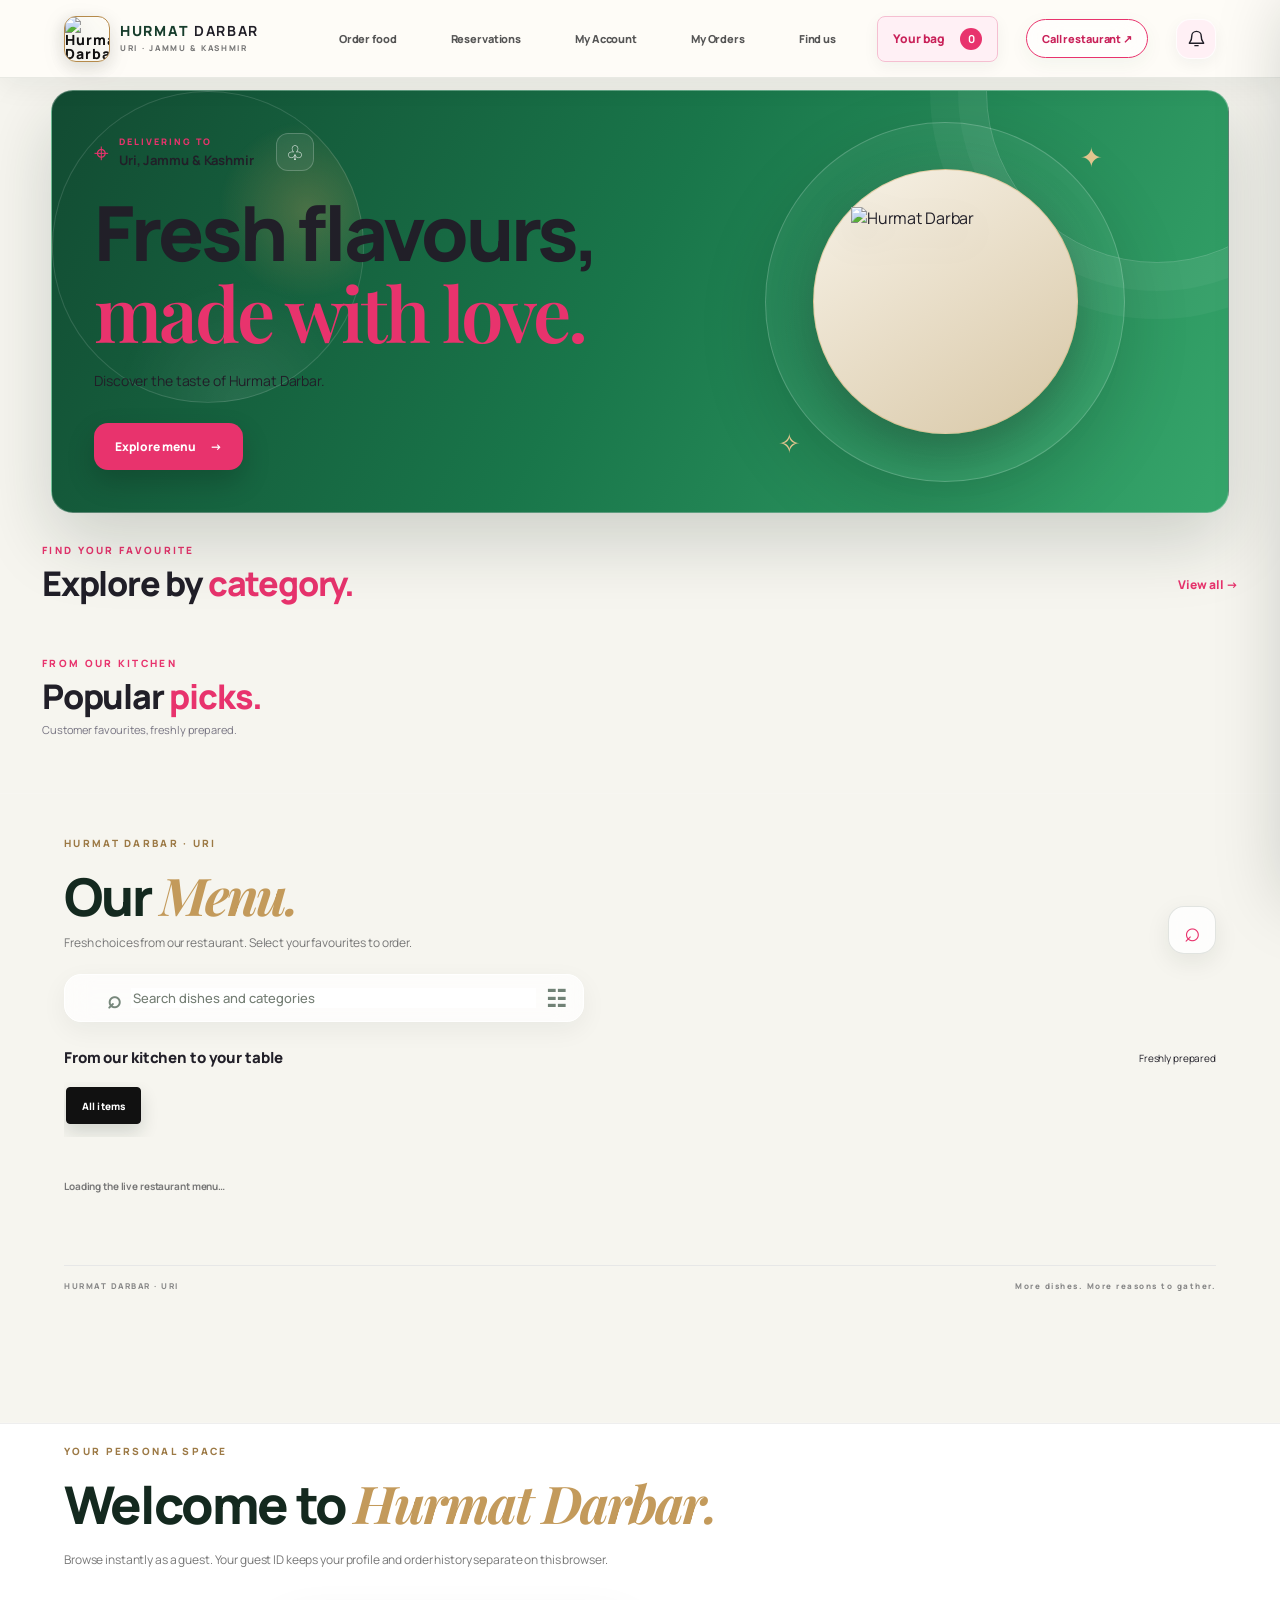
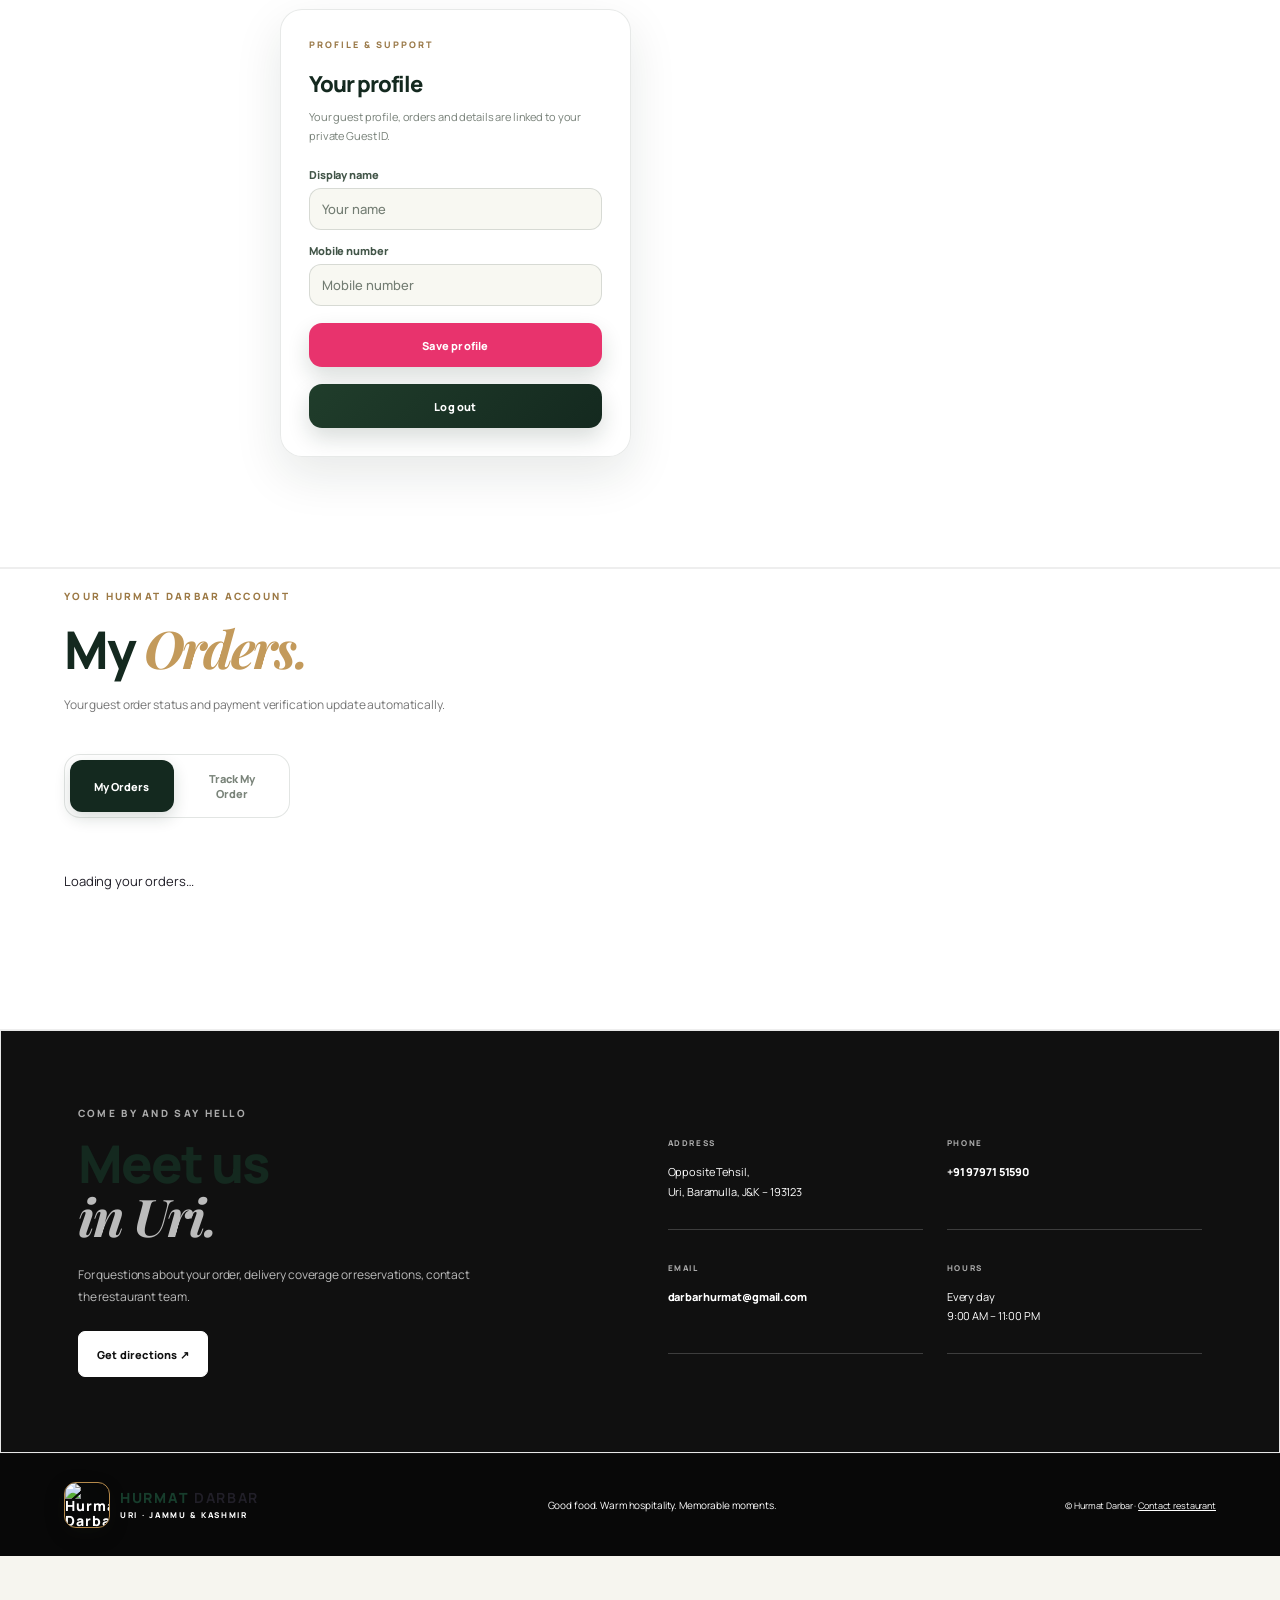
==== commit 8f889f89: "Refresh Home JavaScript cache version" ====
--- a/hurmat-darbar/index.html
+++ b/hurmat-darbar/index.html
@@ -147,5 +147,5 @@
 <button type="button" data-customer-tab="profile"><span>◉</span><small>Profile</small></button>
 </nav>
 <footer><a class="logo" href="#home"><img class="brand-logo" src="assets/hurmat-logo-repo.png" alt="Hurmat Darbar logo" width="48" height="48"><span>HURMAT <b>DARBAR</b><small>URI · JAMMU & KASHMIR</small></span></a><p>Good food. Warm hospitality. Memorable moments.</p><span>© <span id="year"></span> Hurmat Darbar · <a href="tel:+919797151590" aria-label="Contact restaurant">Contact restaurant</a></span></footer>
-<script type="module" src="script.js?v=workflow-fix-1"></script>
+<script type="module" src="script.js?v=home-section-2"></script>
 </body></html>
--- a/hurmat-darbar/styles.css
+++ b/hurmat-darbar/styles.css
@@ -1689,3 +1689,49 @@
 .cart-panel .qty-control button{color:#c92159!important}
 .cart-panel .cart-remove{color:#c92159!important}
 .cart-panel .cart-summary[hidden]{display:none!important}
+
+
+/* HOME SECTION — compact hero, scrollable image categories and live popular picks */
+.home-hero{min-height:clamp(230px,27vw,330px)!important;margin-top:12px!important;padding:clamp(22px,3.8vw,42px)!important;border-radius:22px!important}
+.home-hero h1{margin-top:22px!important}
+.home-location{margin-bottom:12px!important}
+.hero-order-btn{margin-top:12px!important}
+.home-discovery{width:min(1200px,calc(100% - 32px));margin:30px auto 42px;padding:0 2px}
+.home-section-heading{display:flex;align-items:end;justify-content:space-between;gap:18px;margin:0 0 17px}
+.home-section-heading .eyebrow{margin:0 0 7px!important;color:#e8336d!important}
+.home-section-heading h2{font:800 clamp(24px,3vw,34px)/1.15 Manrope,Arial,sans-serif!important;letter-spacing:-1.2px!important;margin:0!important;color:#211f28}
+.home-section-heading h2 span{color:#e8336d}
+.home-view-all{border:0;background:transparent;color:#e8336d;font:800 12px Manrope,sans-serif;padding:10px 0;cursor:pointer;white-space:nowrap}
+.home-category-row{display:flex;gap:14px;overflow-x:auto;overscroll-behavior-x:contain;scroll-snap-type:x mandatory;padding:2px 2px 14px;scrollbar-width:thin}
+.home-category-card{flex:0 0 112px;display:flex;flex-direction:column;align-items:center;gap:9px;border:0;background:transparent;padding:0;cursor:pointer;scroll-snap-align:start;text-align:center}
+.home-category-image{width:104px;height:104px;display:block;overflow:hidden;border-radius:18px;background:#fff0f5;border:1px solid #f5d6e0;box-shadow:0 5px 16px #211f280d}
+.home-category-image img{width:100%;height:100%;display:block;object-fit:cover;transition:transform .3s}
+.home-category-card:hover .home-category-image img{transform:scale(1.06)}
+.home-category-image.image-fallback{display:grid;place-items:center;padding:8px;color:#c92159;font:800 12px Manrope}
+.home-category-name{font:800 12px/1.3 Manrope,sans-serif;color:#28242c;max-width:112px}
+.home-popular-heading{margin-top:20px;margin-bottom:14px}
+.home-popular-heading>div>p:last-child{font-size:11px;color:#777482;margin:6px 0 0}
+.home-popular-grid{display:grid;grid-template-columns:repeat(3,minmax(0,1fr));gap:14px}
+.home-popular-card{min-width:0;background:#fff;border:1px solid #f0e8eb;border-radius:16px;overflow:hidden;box-shadow:0 8px 22px #211f2808}
+.home-popular-photo{aspect-ratio:1.45;overflow:hidden;background:#fff0f5}
+.home-popular-photo img{width:100%;height:100%;display:block;object-fit:cover}
+.home-popular-photo.image-fallback{display:grid;place-items:center;color:#c92159;font:800 12px Manrope;padding:10px}
+.home-popular-details{display:grid;grid-template-columns:1fr auto;gap:7px 8px;align-items:center;padding:12px}
+.home-popular-name{font:800 12px/1.35 Manrope,sans-serif;color:#211f28;min-width:0}
+.home-popular-price{font:800 12px Manrope;color:#e8336d}
+.home-popular-add{grid-column:1/-1;border:0;border-radius:9px;background:#e8336d;color:#fff;padding:9px 12px;font:800 11px Manrope;cursor:pointer}
+.home-popular-empty{color:#777482;font-size:12px}
+@media(max-width:650px){
+ .home-hero{min-height:230px!important;padding:20px 17px!important;margin-top:9px!important}
+ .home-hero h1{font-size:clamp(29px,8vw,39px)!important;margin:25px 0 8px!important}
+ .home-discovery{width:calc(100% - 28px);margin:24px auto 32px}
+ .home-category-row{gap:11px;margin-right:-1px}
+ .home-category-card{flex-basis:91px}
+ .home-category-image{width:84px;height:84px;border-radius:15px}
+ .home-category-name{font-size:10px}
+ .home-popular-grid{grid-template-columns:repeat(2,minmax(0,1fr));gap:10px}
+ .home-popular-card:last-child:nth-child(odd){grid-column:1/-1}
+ .home-popular-photo{aspect-ratio:1.35}
+ .home-popular-details{padding:10px}
+ .home-popular-name{font-size:11px}
+}
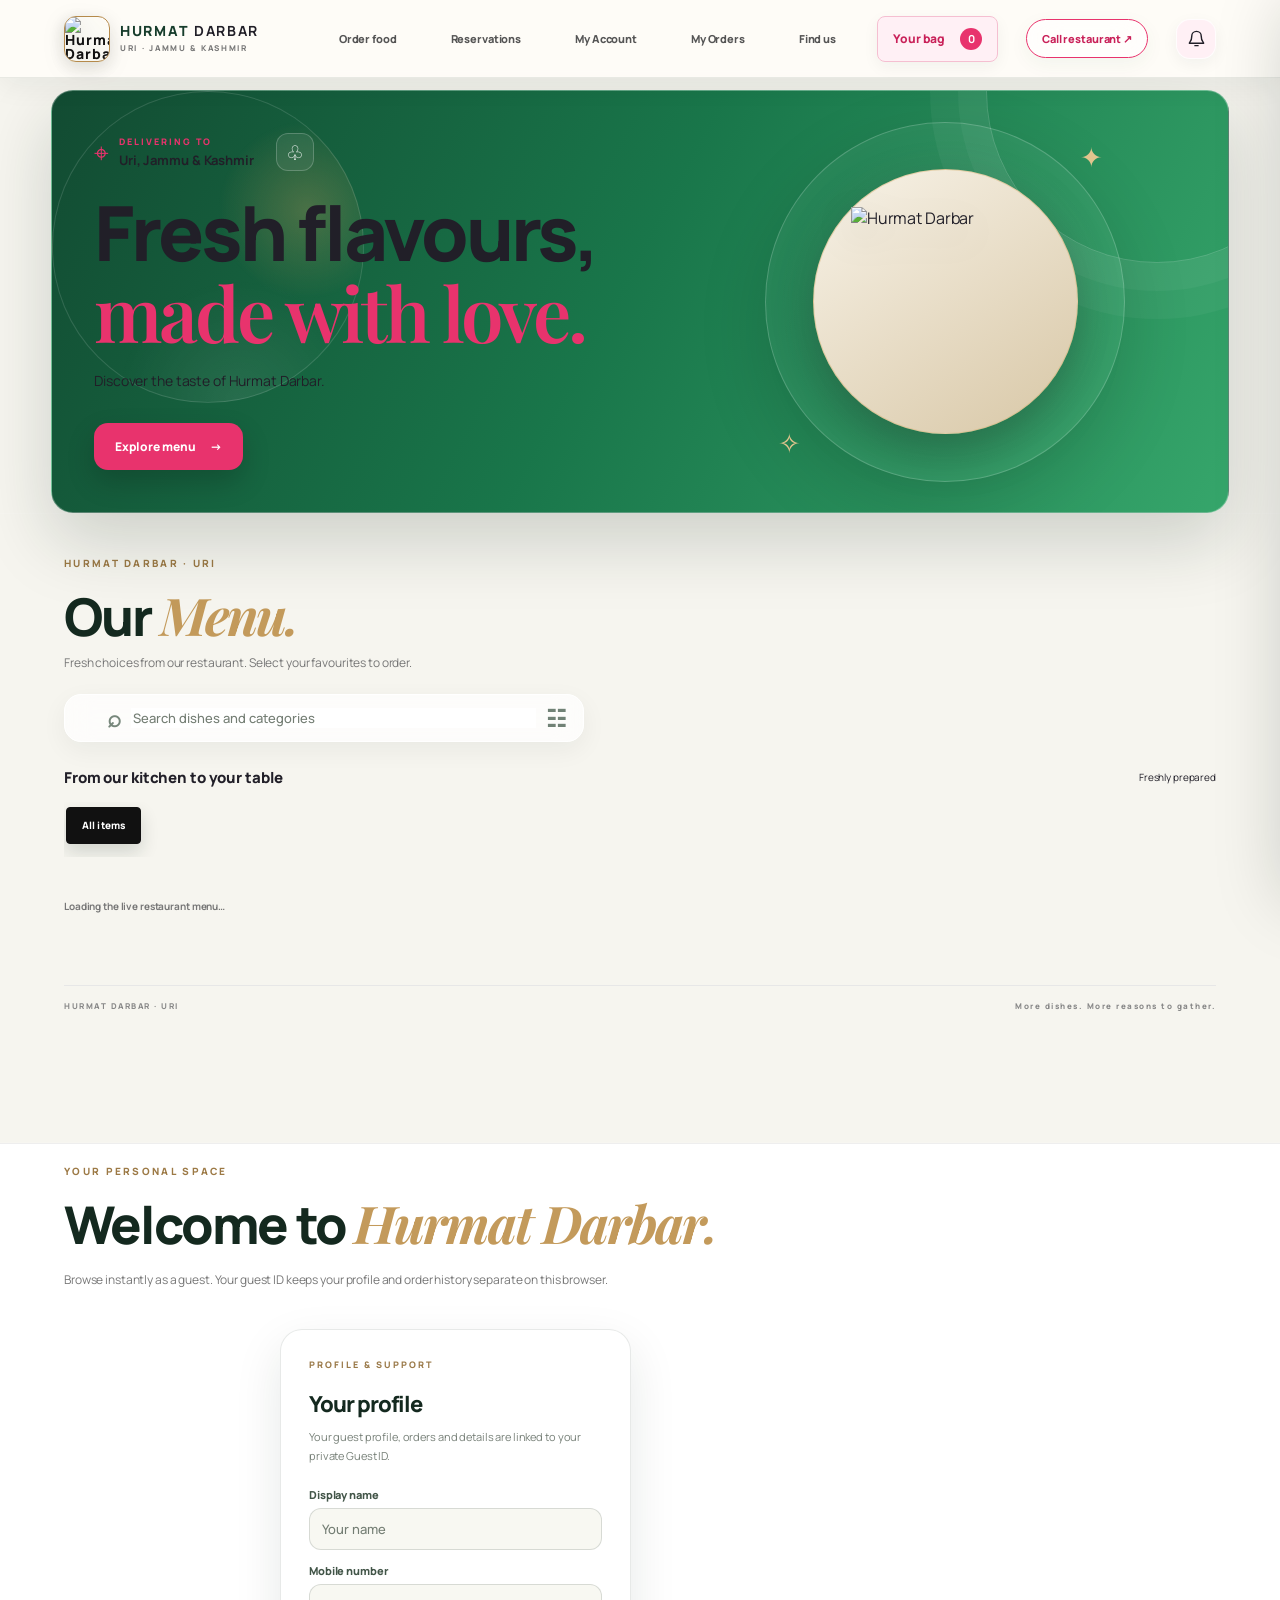
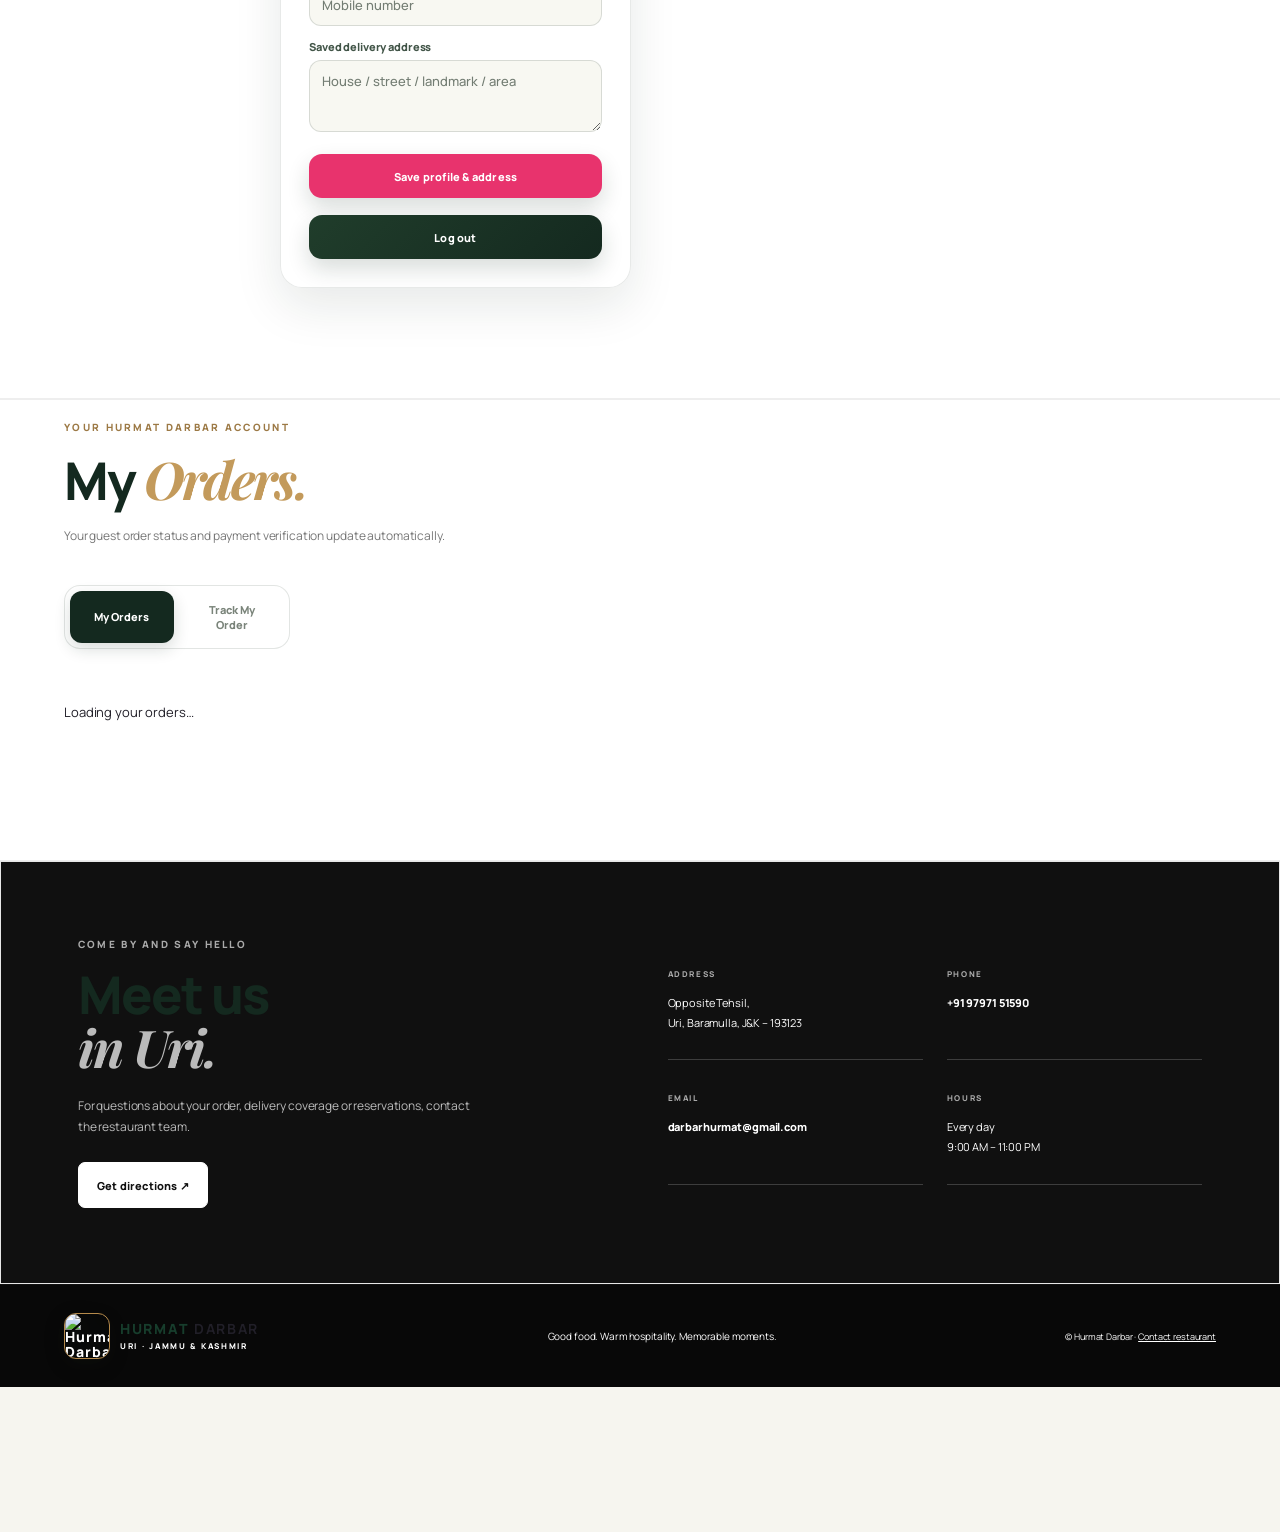
==== commit c26ef4c8: "Set customer storefront default to menu and streamline navigation" ====
--- a/hurmat-darbar/index.html
+++ b/hurmat-darbar/index.html
@@ -53,20 +53,20 @@
 })();
 </script>
 <div class="permission-welcome" id="permission-welcome" hidden role="dialog" aria-modal="true" aria-labelledby="permission-title"><div class="permission-panel"><span class="permission-kicker">HURMAT DARBAR · URI</span><h2 id="permission-title">Stay updated<br><i>with every order.</i></h2><p>Get order updates and delivery notifications. Share your location to check whether we deliver to your area.</p><div class="permission-choice"><div><b>Order notifications</b><small id="notification-permission-status">Know when your order is confirmed, prepared and delivered.</small><button type="button" id="welcome-enable-notifications">Allow notifications</button></div><div><b>Delivery location</b><small id="location-permission-status">Use your location to check delivery availability at checkout.</small><button type="button" id="welcome-enable-location">Share my location</button></div></div><button class="permission-skip" type="button" id="permission-later">Continue to menu</button><small class="permission-footnote">You can continue without either permission. Your browser will ask only after you tap Allow.</small></div></div><main id="home">
-  <section class="home-hero" id="home-hero">
+  <section class="home-hero" id="home-hero" hidden>
   <div class="home-welcome"><div class="home-location"><span class="location-pin">⌖</span><div><small>DELIVERING TO</small><b>Uri, Jammu & Kashmir</b></div><button type="button" id="header-notifications-home" aria-label="Notifications">♧<b id="home-notification-dot"></b></button></div>
   <h1>Fresh flavours,<br><em>made with love.</em></h1><p>Discover the taste of Hurmat Darbar.</p>
   <button class="hero-order-btn" type="button" id="hero-order-now">Explore menu <span>→</span></button></div>
   <div class="hero-food-art"><div class="hero-food-circle"><img src="assets/hurmat-logo-repo.png" alt="Hurmat Darbar"></div><span class="hero-spark spark-one">✦</span><span class="hero-spark spark-two">✧</span></div>
 </section>
-<section class="home-discovery" id="home-discovery" aria-label="Explore Hurmat Darbar menu">
+<section class="home-discovery" id="home-discovery" aria-label="Explore Hurmat Darbar menu" hidden>
   <div class="home-section-heading"><div><p class="eyebrow">FIND YOUR FAVOURITE</p><h2>Explore by <span>category.</span></h2></div><button class="home-view-all" id="home-view-all" type="button">View all <span>→</span></button></div>
   <div class="home-category-row" id="home-category-row" aria-label="Food categories"></div>
   <div class="home-section-heading home-popular-heading"><div><p class="eyebrow">FROM OUR KITCHEN</p><h2>Popular <span>picks.</span></h2><p>Customer favourites, freshly prepared.</p></div></div>
   <div class="home-popular-grid" id="home-popular-grid" aria-live="polite"></div>
 </section>
 <section class="menu" id="menu">
-    <div class="section-head menu-heading"><div><p class="eyebrow">HURMAT DARBAR · URI</p><h2>Our <span>Menu.</span></h2><p class="menu-intro">Fresh choices from our restaurant. Select your favourites to order.</p></div><button class="menu-search-trigger" id="menu-search-trigger" type="button" aria-label="Search menu" title="Search menu">⌕</button></div>
+    <div class="section-head menu-heading"><div><p class="eyebrow">HURMAT DARBAR · URI</p><h2>Our <span>Menu.</span></h2><p class="menu-intro">Fresh choices from our restaurant. Select your favourites to order.</p></div></div>
     <div class="menu-discovery"><label class="menu-search"><span>⌕</span><input id="menu-search-input" type="search" placeholder="Search dishes and categories" autocomplete="off"><span class="search-filter">☷</span></label></div>
     <div class="menu-feature-heading"><h3>From our kitchen to your table</h3><span>Freshly prepared</span></div>
     <div class="categories" id="menu-categories" aria-label="Menu categories"><button class="chip active" data-cat="all">All items</button></div>
@@ -93,8 +93,9 @@
       <div class="service-card" id="customer-profile-card">
         <div class="service-kicker">PROFILE & SUPPORT</div><h3>Your profile</h3><p id="customer-profile-summary">Your guest profile, orders and details are linked to your private Guest ID.</p>
         <label for="profile-name">Display name</label><input id="profile-name" maxlength="80" placeholder="Your name">
-        <label for="profile-phone">Mobile number</label><input id="profile-phone" type="tel" maxlength="20" placeholder="Mobile number">
-        <button class="btn primary" id="profile-save" type="button">Save profile</button>
+        <label for="profile-phone">Mobile number</label><input id="profile-phone" type="tel" maxlength="20" autocomplete="tel" placeholder="Mobile number">
+        <label for="profile-address">Saved delivery address</label><textarea id="profile-address" maxlength="500" autocomplete="street-address" placeholder="House / street / landmark / area"></textarea>
+        <button class="btn primary" id="profile-save" type="button">Save profile & address</button>
         <button class="btn ghost" id="customer-auth-logout" type="button" hidden>Log out</button>
       </div>
     </div>
@@ -140,10 +141,10 @@
   <div class="success-card"><div class="success-mark">✓</div><p class="eyebrow">ORDER RECEIVED</p><h2 id="success-title">You're all set.</h2><p id="success-copy">Your order has been sent to Hurmat Darbar.</p><div class="success-reference"><small>YOUR TRACKING REFERENCE</small><code id="success-token"></code><button id="copy-tracking" type="button">Copy reference</button></div><button id="success-close" class="checkout-btn" type="button">Continue browsing</button></div>
 </div>
 <nav class="customer-bottom-nav" id="customer-bottom-nav" aria-label="Customer dashboard" hidden>
-<button type="button" data-customer-tab="home" class="active"><span>⌂</span><small>Home</small></button>
-<button type="button" data-customer-tab="menu"><span>▦</span><small>Menu</small></button>
+<button type="button" data-customer-tab="menu" class="active"><span>▦</span><small>Menu</small></button>
 <button type="button" data-customer-tab="bag" aria-label="Open bag"><span>🛍</span><small>Bag <b class="bottom-bag-count" id="bottom-bag-count">0</b></small></button>
 <button type="button" data-customer-tab="orders"><span>▤</span><small>Orders</small></button>
+<button type="button" data-customer-tab="track"><span>⌖</span><small>Track</small></button>
 <button type="button" data-customer-tab="profile"><span>◉</span><small>Profile</small></button>
 </nav>
 <footer><a class="logo" href="#home"><img class="brand-logo" src="assets/hurmat-logo-repo.png" alt="Hurmat Darbar logo" width="48" height="48"><span>HURMAT <b>DARBAR</b><small>URI · JAMMU & KASHMIR</small></span></a><p>Good food. Warm hospitality. Memorable moments.</p><span>© <span id="year"></span> Hurmat Darbar · <a href="tel:+919797151590" aria-label="Contact restaurant">Contact restaurant</a></span></footer>
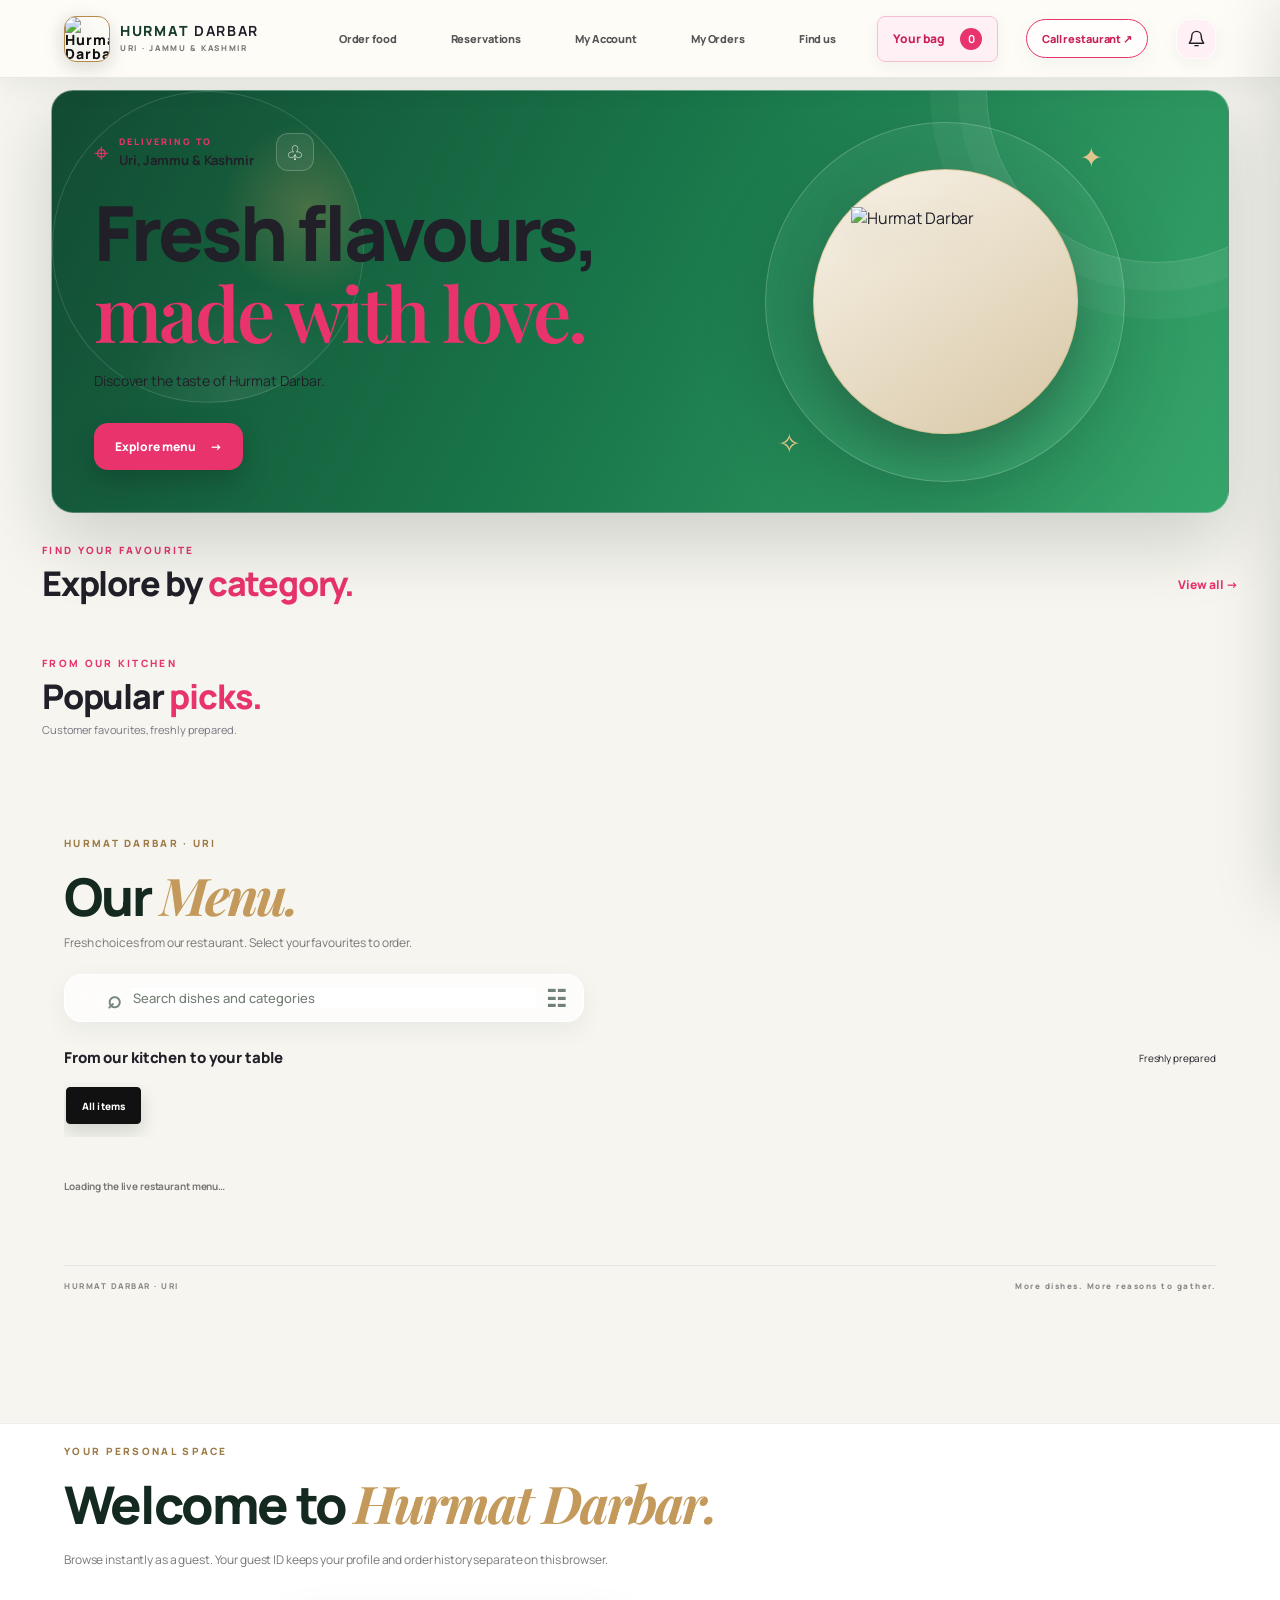
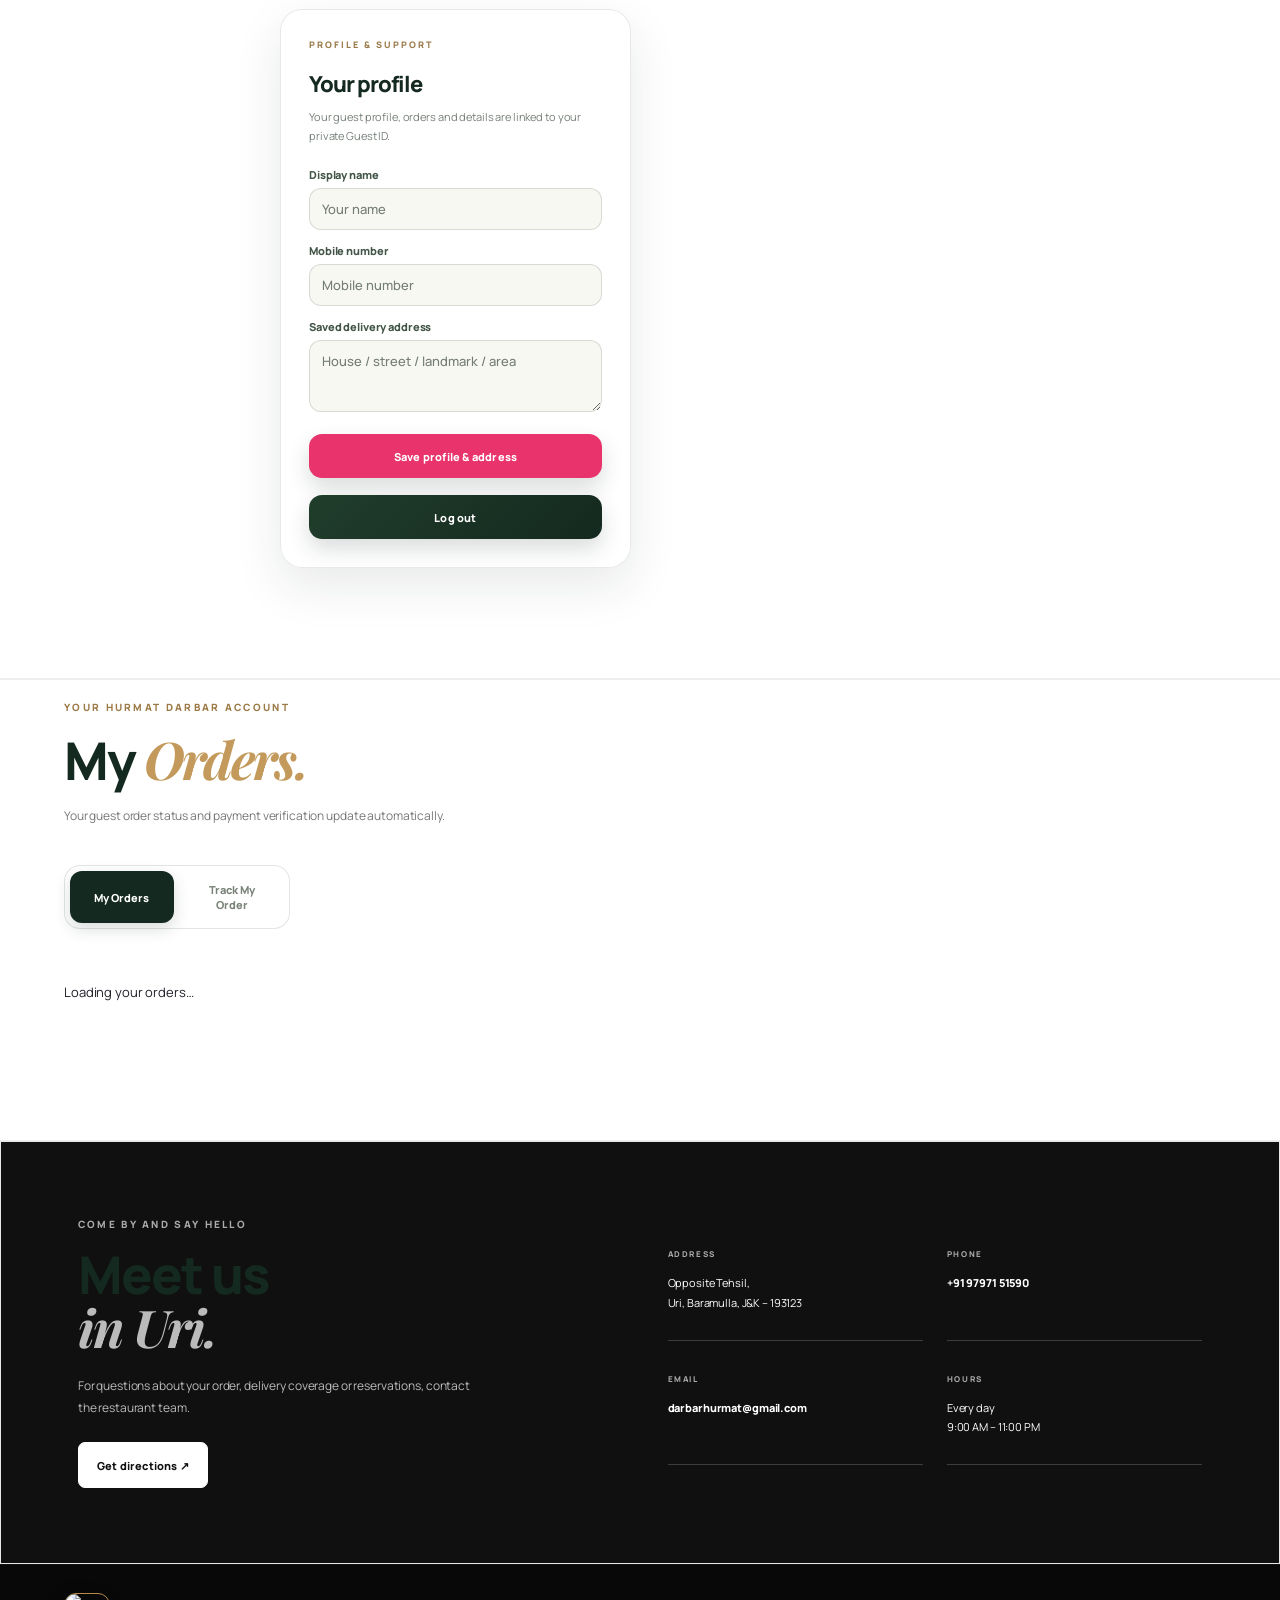
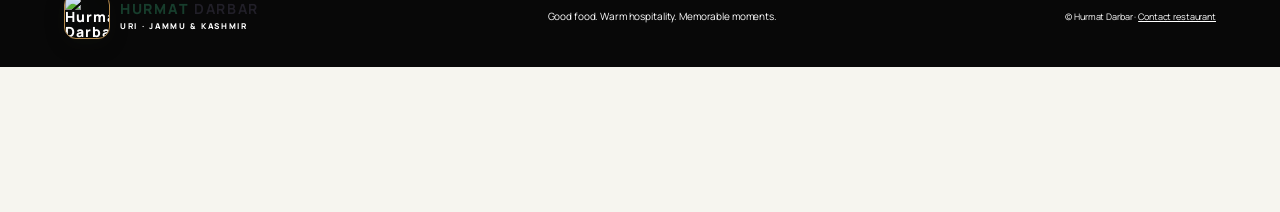
==== commit a9ca1e01: "Restore Home tab and consolidate order tracking" ====
--- a/hurmat-darbar/index.html
+++ b/hurmat-darbar/index.html
@@ -53,13 +53,13 @@
 })();
 </script>
 <div class="permission-welcome" id="permission-welcome" hidden role="dialog" aria-modal="true" aria-labelledby="permission-title"><div class="permission-panel"><span class="permission-kicker">HURMAT DARBAR · URI</span><h2 id="permission-title">Stay updated<br><i>with every order.</i></h2><p>Get order updates and delivery notifications. Share your location to check whether we deliver to your area.</p><div class="permission-choice"><div><b>Order notifications</b><small id="notification-permission-status">Know when your order is confirmed, prepared and delivered.</small><button type="button" id="welcome-enable-notifications">Allow notifications</button></div><div><b>Delivery location</b><small id="location-permission-status">Use your location to check delivery availability at checkout.</small><button type="button" id="welcome-enable-location">Share my location</button></div></div><button class="permission-skip" type="button" id="permission-later">Continue to menu</button><small class="permission-footnote">You can continue without either permission. Your browser will ask only after you tap Allow.</small></div></div><main id="home">
-  <section class="home-hero" id="home-hero" hidden>
+  <section class="home-hero" id="home-hero">
   <div class="home-welcome"><div class="home-location"><span class="location-pin">⌖</span><div><small>DELIVERING TO</small><b>Uri, Jammu & Kashmir</b></div><button type="button" id="header-notifications-home" aria-label="Notifications">♧<b id="home-notification-dot"></b></button></div>
   <h1>Fresh flavours,<br><em>made with love.</em></h1><p>Discover the taste of Hurmat Darbar.</p>
   <button class="hero-order-btn" type="button" id="hero-order-now">Explore menu <span>→</span></button></div>
   <div class="hero-food-art"><div class="hero-food-circle"><img src="assets/hurmat-logo-repo.png" alt="Hurmat Darbar"></div><span class="hero-spark spark-one">✦</span><span class="hero-spark spark-two">✧</span></div>
 </section>
-<section class="home-discovery" id="home-discovery" aria-label="Explore Hurmat Darbar menu" hidden>
+<section class="home-discovery" id="home-discovery" aria-label="Explore Hurmat Darbar menu">
   <div class="home-section-heading"><div><p class="eyebrow">FIND YOUR FAVOURITE</p><h2>Explore by <span>category.</span></h2></div><button class="home-view-all" id="home-view-all" type="button">View all <span>→</span></button></div>
   <div class="home-category-row" id="home-category-row" aria-label="Food categories"></div>
   <div class="home-section-heading home-popular-heading"><div><p class="eyebrow">FROM OUR KITCHEN</p><h2>Popular <span>picks.</span></h2><p>Customer favourites, freshly prepared.</p></div></div>
@@ -141,10 +141,10 @@
   <div class="success-card"><div class="success-mark">✓</div><p class="eyebrow">ORDER RECEIVED</p><h2 id="success-title">You're all set.</h2><p id="success-copy">Your order has been sent to Hurmat Darbar.</p><div class="success-reference"><small>YOUR TRACKING REFERENCE</small><code id="success-token"></code><button id="copy-tracking" type="button">Copy reference</button></div><button id="success-close" class="checkout-btn" type="button">Continue browsing</button></div>
 </div>
 <nav class="customer-bottom-nav" id="customer-bottom-nav" aria-label="Customer dashboard" hidden>
-<button type="button" data-customer-tab="menu" class="active"><span>▦</span><small>Menu</small></button>
+<button type="button" data-customer-tab="home" class="active"><span>⌂</span><small>Home</small></button>
+<button type="button" data-customer-tab="menu"><span>▦</span><small>Menu</small></button>
 <button type="button" data-customer-tab="bag" aria-label="Open bag"><span>🛍</span><small>Bag <b class="bottom-bag-count" id="bottom-bag-count">0</b></small></button>
-<button type="button" data-customer-tab="orders"><span>▤</span><small>Orders</small></button>
-<button type="button" data-customer-tab="track"><span>⌖</span><small>Track</small></button>
+<button type="button" data-customer-tab="orders"><span>▤</span><small>My Orders</small></button>
 <button type="button" data-customer-tab="profile"><span>◉</span><small>Profile</small></button>
 </nav>
 <footer><a class="logo" href="#home"><img class="brand-logo" src="assets/hurmat-logo-repo.png" alt="Hurmat Darbar logo" width="48" height="48"><span>HURMAT <b>DARBAR</b><small>URI · JAMMU & KASHMIR</small></span></a><p>Good food. Warm hospitality. Memorable moments.</p><span>© <span id="year"></span> Hurmat Darbar · <a href="tel:+919797151590" aria-label="Contact restaurant">Contact restaurant</a></span></footer>
--- a/hurmat-darbar/styles.css
+++ b/hurmat-darbar/styles.css
@@ -1735,3 +1735,11 @@
  .home-popular-details{padding:10px}
  .home-popular-name{font-size:11px}
 }
+
+/* Customer navigation and section switching: keep the tab bar above the cart scrim. */
+.customer-bottom-nav:not([hidden]){z-index:10050!important;pointer-events:auto!important}
+.cart-panel{z-index:9000!important}
+.cart-scrim{z-index:8990!important}
+#home-hero[hidden],#home-discovery[hidden]{display:none!important}
+.menu-search-trigger{display:none!important}
+#profile-address{min-height:96px;resize:vertical}
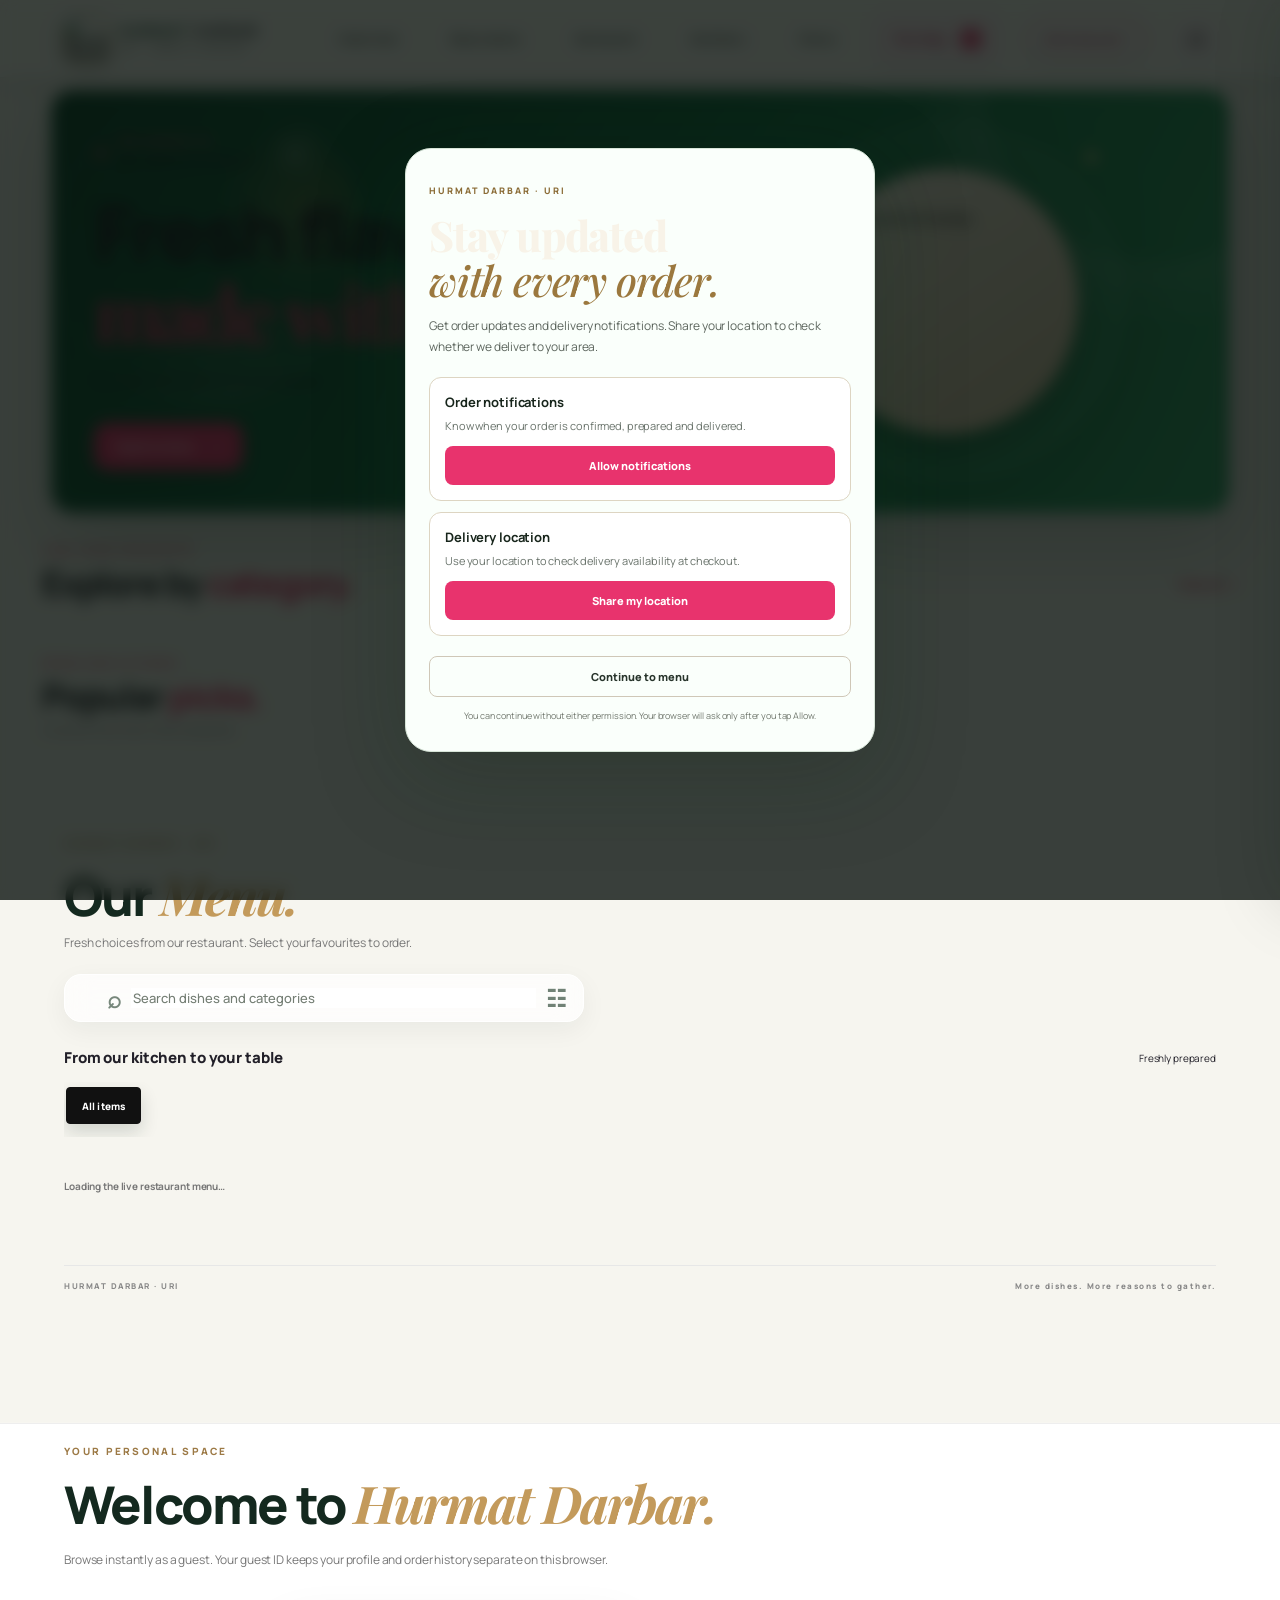
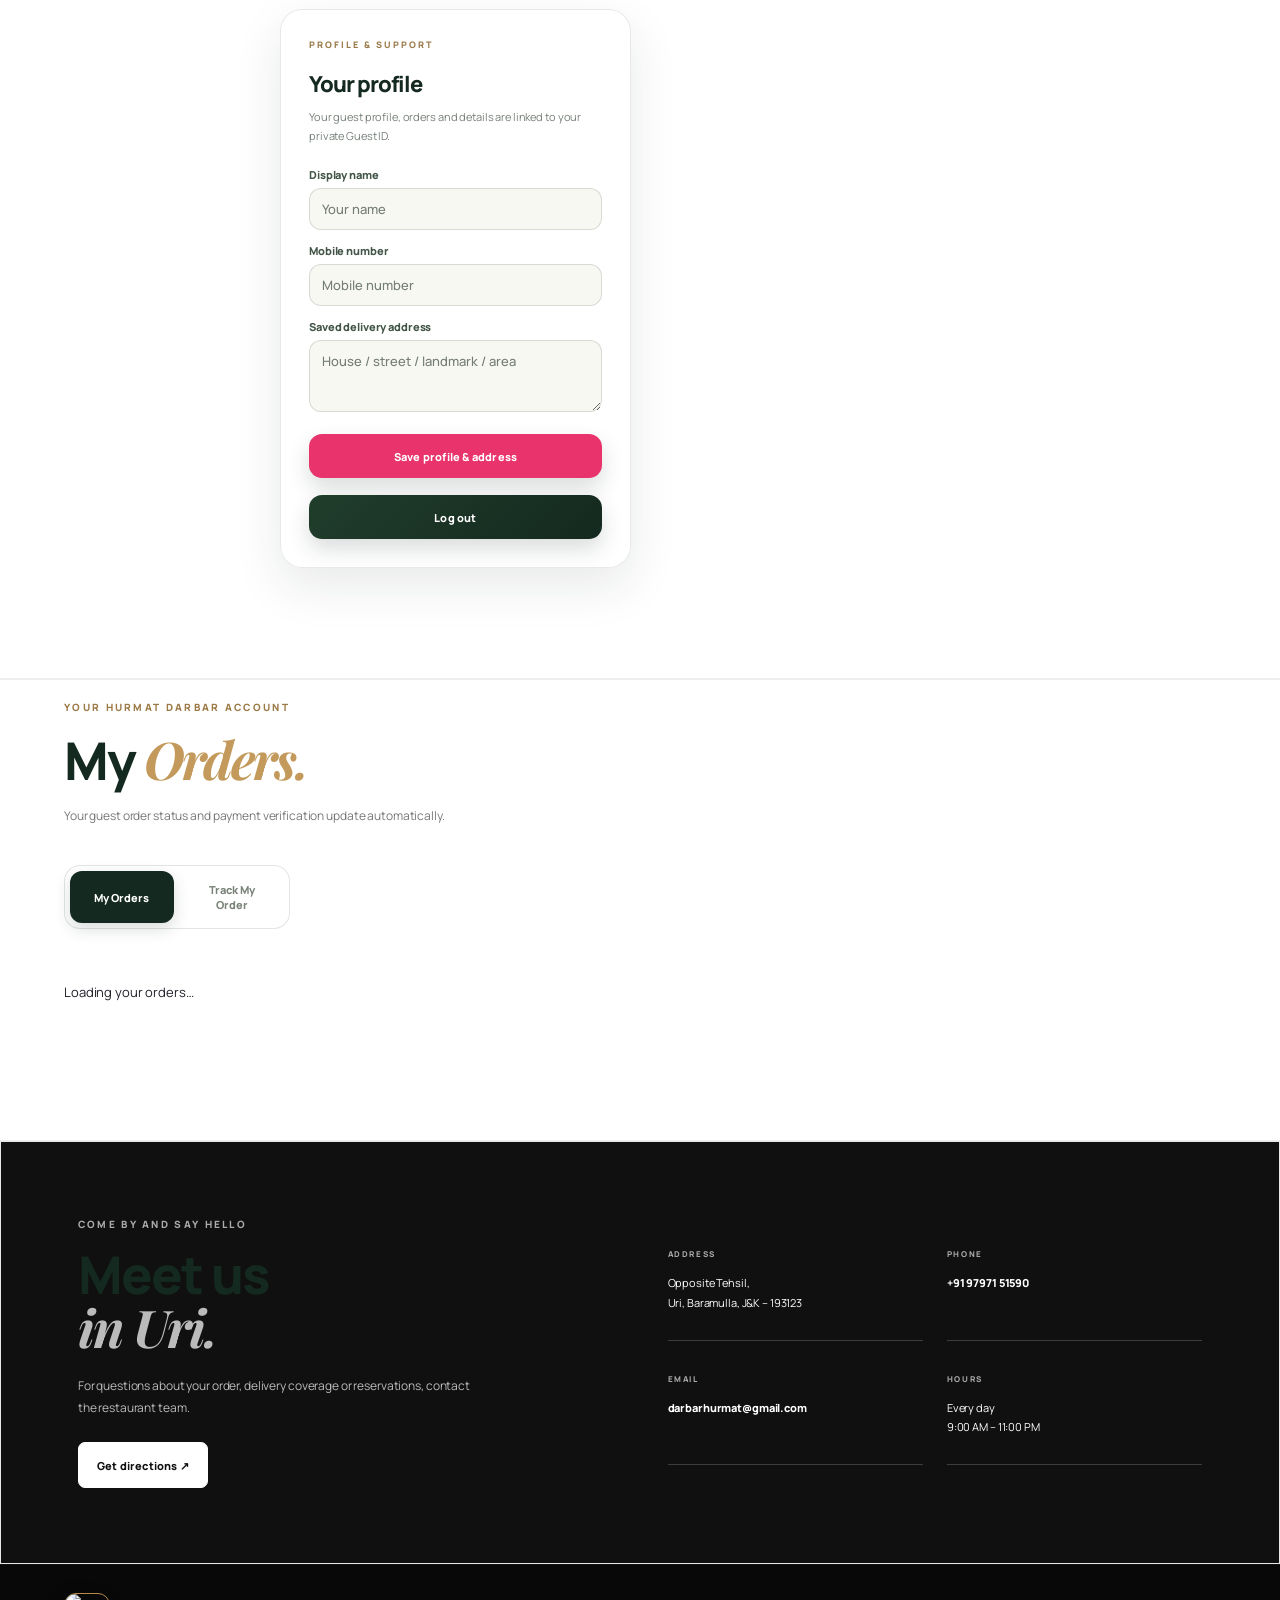
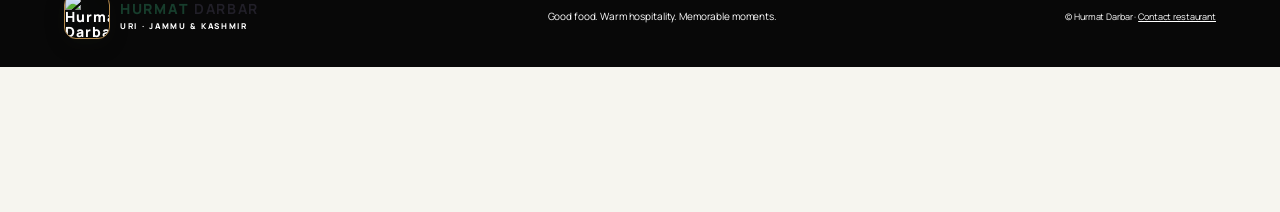
==== commit 6d77e23b: "Show customer permission welcome independently at startup" ====
--- a/hurmat-darbar/index.html
+++ b/hurmat-darbar/index.html
@@ -6,7 +6,7 @@
 <title>Order Online | Hurmat Darbar</title>
 <link rel="preconnect" href="https://fonts.googleapis.com"><link rel="preconnect" href="https://fonts.gstatic.com" crossorigin>
 <link href="https://fonts.googleapis.com/css2?family=Manrope:wght@400;500;600;700;800&family=Playfair+Display:wght@600;700;800&display=swap" rel="stylesheet">
-<link rel="stylesheet" href="styles.css?v=workflow-fix-2">
+<link rel="stylesheet" href="styles.css?v=customer-tabs-20261103-1">
 <link rel="manifest" href="manifest.webmanifest"><link rel="icon" href="assets/hurmat-logo-repo.png" type="image/png">
 <link rel="apple-touch-icon" href="assets/hurmat-logo-repo.png"><meta name="apple-mobile-web-app-capable" content="yes"><meta name="apple-mobile-web-app-status-bar-style" content="default">
 </head>
@@ -52,7 +52,15 @@
   window.setTimeout(leaveSplash,6500);
 })();
 </script>
-<div class="permission-welcome" id="permission-welcome" hidden role="dialog" aria-modal="true" aria-labelledby="permission-title"><div class="permission-panel"><span class="permission-kicker">HURMAT DARBAR · URI</span><h2 id="permission-title">Stay updated<br><i>with every order.</i></h2><p>Get order updates and delivery notifications. Share your location to check whether we deliver to your area.</p><div class="permission-choice"><div><b>Order notifications</b><small id="notification-permission-status">Know when your order is confirmed, prepared and delivered.</small><button type="button" id="welcome-enable-notifications">Allow notifications</button></div><div><b>Delivery location</b><small id="location-permission-status">Use your location to check delivery availability at checkout.</small><button type="button" id="welcome-enable-location">Share my location</button></div></div><button class="permission-skip" type="button" id="permission-later">Continue to menu</button><small class="permission-footnote">You can continue without either permission. Your browser will ask only after you tap Allow.</small></div></div><main id="home">
+<div class="permission-welcome" id="permission-welcome" hidden role="dialog" aria-modal="true" aria-labelledby="permission-title"><div class="permission-panel"><span class="permission-kicker">HURMAT DARBAR · URI</span><h2 id="permission-title">Stay updated<br><i>with every order.</i></h2><p>Get order updates and delivery notifications. Share your location to check whether we deliver to your area.</p><div class="permission-choice"><div><b>Order notifications</b><small id="notification-permission-status">Know when your order is confirmed, prepared and delivered.</small><button type="button" id="welcome-enable-notifications">Allow notifications</button></div><div><b>Delivery location</b><small id="location-permission-status">Use your location to check delivery availability at checkout.</small><button type="button" id="welcome-enable-location">Share my location</button></div></div><button class="permission-skip" type="button" id="permission-later">Continue to menu</button><small class="permission-footnote">You can continue without either permission. Your browser will ask only after you tap Allow.</small></div></div>
+<script>
+/* Keep the permission welcome visible even if the Supabase module fails to load. */
+(function(){
+  var modal=document.getElementById("permission-welcome");
+  if(modal) modal.hidden=false;
+})();
+</script>
+<main id="home">
   <section class="home-hero" id="home-hero">
   <div class="home-welcome"><div class="home-location"><span class="location-pin">⌖</span><div><small>DELIVERING TO</small><b>Uri, Jammu & Kashmir</b></div><button type="button" id="header-notifications-home" aria-label="Notifications">♧<b id="home-notification-dot"></b></button></div>
   <h1>Fresh flavours,<br><em>made with love.</em></h1><p>Discover the taste of Hurmat Darbar.</p>
@@ -148,5 +156,5 @@
 <button type="button" data-customer-tab="profile"><span>◉</span><small>Profile</small></button>
 </nav>
 <footer><a class="logo" href="#home"><img class="brand-logo" src="assets/hurmat-logo-repo.png" alt="Hurmat Darbar logo" width="48" height="48"><span>HURMAT <b>DARBAR</b><small>URI · JAMMU & KASHMIR</small></span></a><p>Good food. Warm hospitality. Memorable moments.</p><span>© <span id="year"></span> Hurmat Darbar · <a href="tel:+919797151590" aria-label="Contact restaurant">Contact restaurant</a></span></footer>
-<script type="module" src="script.js?v=home-section-2"></script>
+<script type="module" src="script.js?v=permissions-on-open-20261103-3"></script>
 </body></html>
--- a/hurmat-darbar/styles.css
+++ b/hurmat-darbar/styles.css
@@ -1743,3 +1743,30 @@
 #home-hero[hidden],#home-discovery[hidden]{display:none!important}
 .menu-search-trigger{display:none!important}
 #profile-address{min-height:96px;resize:vertical}
+
+
+/* Correct customer tab layout: restore Home, keep Track inside My Orders. */
+#home-hero[hidden],#home-discovery[hidden]{display:none!important}
+#home-hero:not([hidden]),#home-discovery:not([hidden]){display:flex}
+#home-discovery:not([hidden]){display:block}
+#menu[hidden],#my-account[hidden],#my-orders[hidden],#customer-notifications[hidden]{display:none!important}
+.customer-bottom-nav:not([hidden]){grid-template-columns:repeat(5,minmax(0,1fr))!important}
+
+
+/* Strict visibility contract: CSS component display rules must never override hidden. */
+main#home > section[hidden],
+#home-hero[hidden],#home-discovery[hidden],#menu[hidden],
+#my-account[hidden],#customer-profile-card[hidden],#customer-auth-form[hidden],
+#my-orders[hidden],#customer-notifications[hidden],#my-favorites[hidden],
+#orders-view-mine[hidden],#orders-view-track[hidden]{
+  display:none!important;
+}
+/* Keep the five-tab navigation above the cart sheet so Bag can be exited without X. */
+.customer-bottom-nav:not([hidden]){
+  position:fixed!important;
+  z-index:2147483000!important;
+  pointer-events:auto!important;
+}
+.customer-bottom-nav:not([hidden]) button{pointer-events:auto!important;position:relative!important;z-index:1!important}
+#cart-scrim{z-index:2147482000!important}
+#cart-panel{z-index:2147482500!important;padding-bottom:100px!important}
